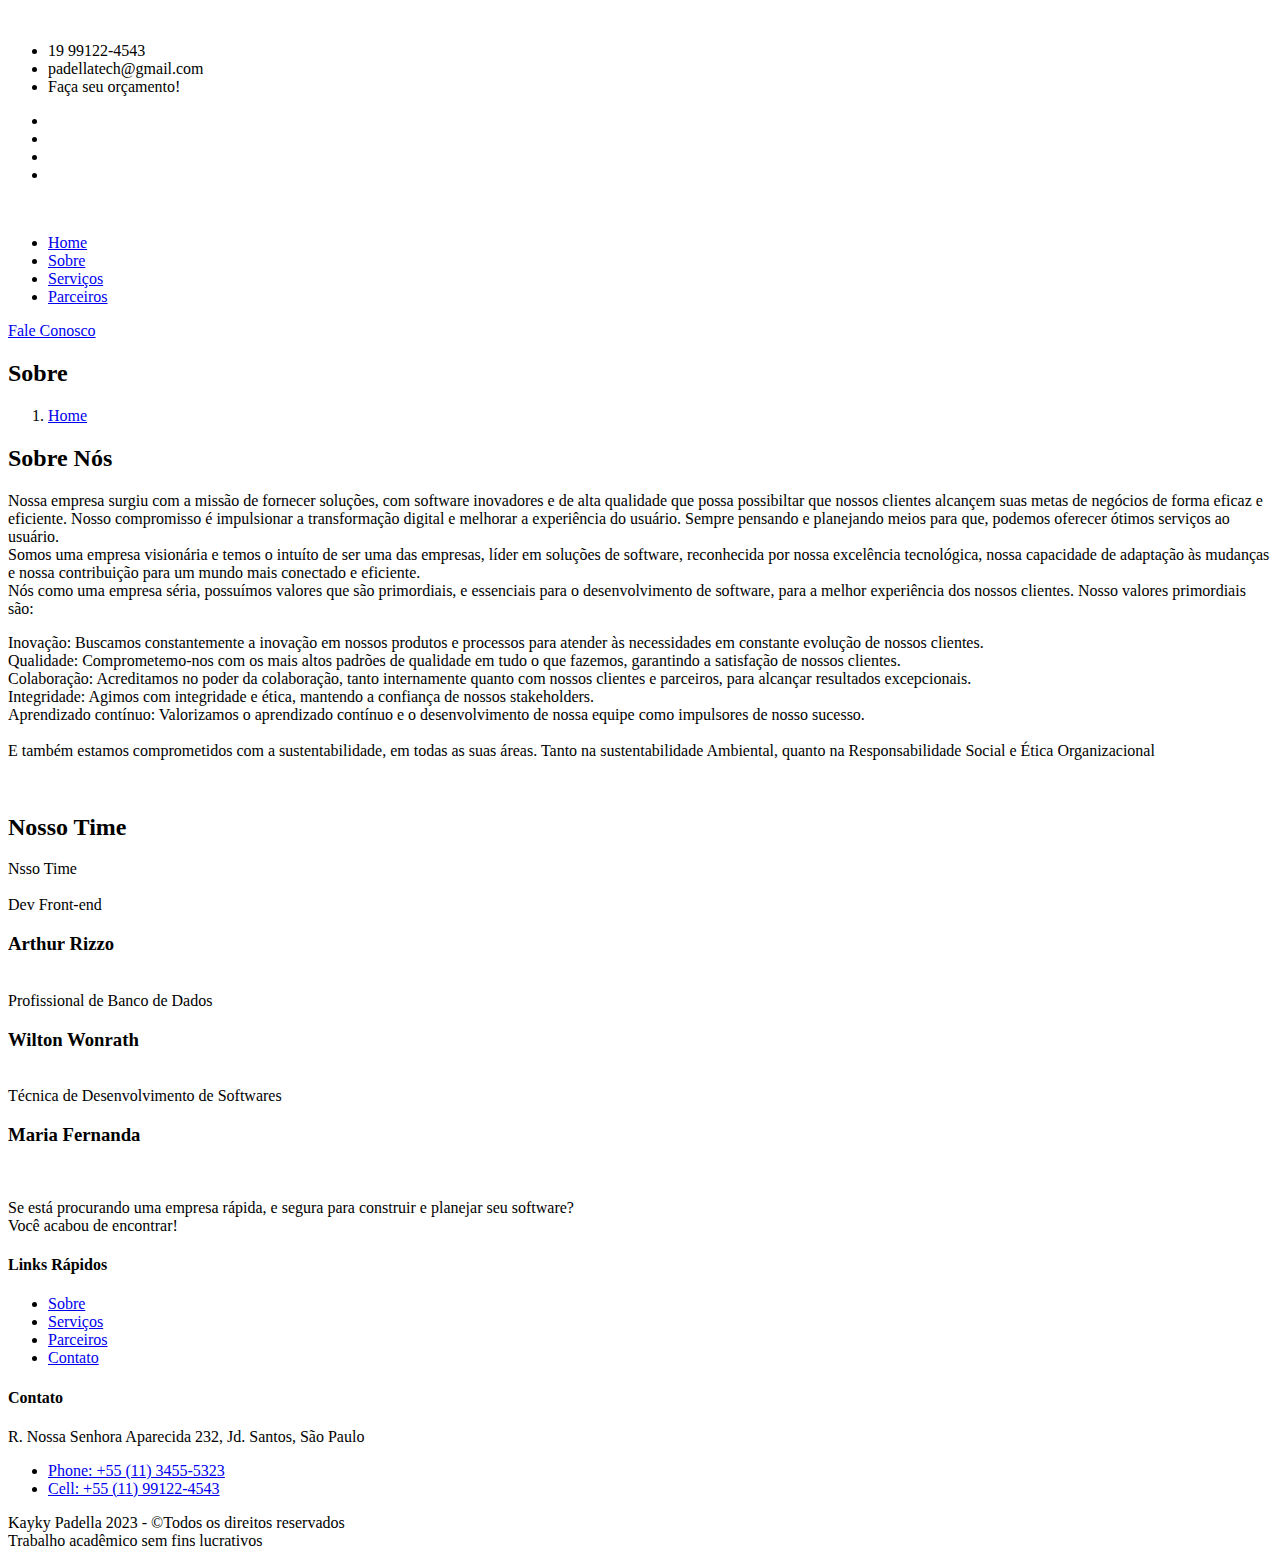
==== about.html @ f8ffee35 "Add files via upload" ====
<!doctype html>
<html lang="pt-br">
    <head> 
        <title>Sobre</title>
        <meta charset="utf-8">
        <meta http-equiv="x-ua-compatible" content="ie=edge">
        <meta name="description" content="">
        <meta name="viewport" content="width=device-width, initial-scale=1">
        <link rel="manifest" href="site.webmanifest">
		<link rel="shortcut icon" type="image/x-icon" href="assets/img/favicon.ico">

		<!-- CSS here -->
            <link rel="stylesheet" href="assets/css/bootstrap.min.css">
            <link rel="stylesheet" href="assets/css/owl.carousel.min.css">
            <link rel="stylesheet" href="assets/css/gijgo.css">
            <link rel="stylesheet" href="assets/css/slicknav.css">
            <link rel="stylesheet" href="assets/css/animate.min.css">
            <link rel="stylesheet" href="assets/css/magnific-popup.css">
            <link rel="stylesheet" href="assets/css/fontawesome-all.min.css">
            <link rel="stylesheet" href="assets/css/themify-icons.css">
            <link rel="stylesheet" href="assets/css/slick.css">
            <link rel="stylesheet" href="assets/css/nice-select.css">
            <link rel="stylesheet" href="assets/css/style.css">
            <link rel="stylesheet" href="assets/css/responsive.css">
   </head>

   <body>
    <!-- Preloader Start -->
    <div id="preloader-active">
        <div class="preloader d-flex align-items-center justify-content-center">
            <div class="preloader-inner position-relative">
                <div class="preloader-circle"></div>
                <div class="preloader-img pere-text">
                    <img src="assets/img/logo/loder-logo.png" alt="">
                </div>
            </div>
        </div>
    </div>
    <!-- Preloader Start -->
    <header>
        <!-- Header Start -->
       <div class="header-area header-transparent">
            <div class="main-header ">
                <div class="header-top d-none d-lg-block">
                   <div class="container-fluid">
                       <div class="col-xl-12">
                            <div class="row d-flex justify-content-between align-items-center">
                                <div class="header-info-left">
                                    <ul>     
                                        <li>19 99122-4543
                                        </li>
                                        <li>padellatech@gmail.com</li>
                                        <li>Faça seu orçamento!</li>
                                    </ul>
                                </div>
                                <div class="header-info-right">
                                    <ul class="header-social">    
                                        <li><a href="#"><i class="fab fa-twitter"></i></a></li>
                                        <li><a href="#"><i class="fab fa-facebook-f"></i></a></li>
                                        <li><a href="#"><i class="fab fa-linkedin-in"></i></a></li>
                                       <li> <a href="#"><i class="fab fa-google-plus-g"></i></a></li>
                                    </ul>
                                </div>
                            </div>
                       </div>
                   </div>
                </div>
               <div class="header-bottom  header-sticky">
                    <div class="container-fluid">
                        <div class="row align-items-center">
                            <!-- Logo -->
                            <div class="col-xl-2 col-lg-2 col-md-1">
                                <div class="logo">
                                    <!-- logo-1 -->
                                    <a href="index.html" class="big-logo"><img src="assets/img/logo/logo.png" alt=""></a>
                                    <!-- logo-2 -->
                                    <a href="index.html" class="small-logo"><img src="assets/img/logo/loder-logo.png" alt=""></a>
                                </div>
                            </div>
                            <div class="col-xl-8 col-lg-8 col-md-8">
                                <!-- Main-menu -->
                                <div class="main-menu f-right d-none d-lg-block">
                                    <nav> 
                                        <ul id="navigation">                                                                                                                   
                                            <li><a href="index.html">Home</a></li>
                                            <li><a href="about.html">Sobre</a></li>
                                            <li><a href="services.html">Serviços</a></li>
                                            <li><a href="project.html">Parceiros</a></li>
                                        </ul>
                                    </nav>
                                </div>
                            </div>             
                            <div class="col-xl-2 col-lg-2 col-md-3">
                                <div class="header-right-btn f-right d-none d-lg-block">
                                    <a href="#" class="btn">Fale Conosco</a>
                                </div>
                            </div>
                            <!-- Mobile Menu -->
                            <div class="col-12">
                                <div class="mobile_menu d-block d-lg-none"></div>
                            </div>
                        </div>
                    </div>
               </div>
            </div>
       </div>
        <!-- Header End -->
    </header>
    <main>
        <!-- slider Area Start-->
        <div class="slider-area ">
            <div class="single-slider hero-overly slider-height2 d-flex align-items-center" data-background="assets/img/hero/about.jpg">
                <div class="container">
                    <div class="row">
                        <div class="col-xl-12">
                            <div class="hero-cap pt-100">
                                <h2>Sobre</h2>
                                <nav aria-label="breadcrumb">
                                    <ol class="breadcrumb">
                                    <li class="breadcrumb-item"><a href="index.html">Home</a></li>
                                    </ol>
                                </nav>
                            </div>
                        </div>
                    </div>
                </div>
            </div>
        </div>
        <!-- slider Area End-->
        <!-- About Area Start -->
        <section class="support-company-area fix pt-10 section-padding30">
            <div class="support-wrapper align-items-end">
                <div class="left-content">
                    <!-- section tittle -->
                    <div class="section-tittle section-tittle2 mb-55">
                        <div class="front-text">
                            <h2 class="">Sobre Nós</h2>
                        </div>
                    </div>
                    <div class="support-caption">
                        <p justify>
                            Nossa empresa surgiu com a missão de fornecer soluções, com software inovadores e de alta qualidade que possa possibiltar que nossos clientes alcançem suas metas de negócios de forma eficaz e eficiente. Nosso compromisso é impulsionar a transformação digital e melhorar a experiência do usuário. Sempre pensando e planejando meios para que, podemos oferecer ótimos serviços ao usuário. 
                            <br>
                            Somos uma empresa visionária e temos o intuíto de ser uma das empresas, líder em soluções de software, reconhecida por nossa excelência tecnológica, nossa capacidade de adaptação às mudanças e nossa contribuição para um mundo mais conectado e eficiente.
                            <br>
                            Nós como uma empresa séria, possuímos valores que são primordiais, e essenciais para o desenvolvimento de software, para a melhor experiência dos nossos clientes. Nosso valores primordiais são:</p>
                        <p>Inovação: Buscamos constantemente a inovação em nossos produtos e processos para atender às necessidades em constante evolução de nossos clientes.
                            <br>Qualidade: Comprometemo-nos com os mais altos padrões de qualidade em tudo o que fazemos, garantindo a satisfação de nossos clientes.
                            <br>Colaboração: Acreditamos no poder da colaboração, tanto internamente quanto com nossos clientes e parceiros, para alcançar resultados excepcionais.
                            <br>Integridade: Agimos com integridade e ética, mantendo a confiança de nossos stakeholders.
                            <br>Aprendizado contínuo: Valorizamos o aprendizado contínuo e o desenvolvimento de nossa equipe como impulsores de nosso sucesso.
                        <br><br> E também estamos comprometidos com a sustentabilidade, em todas as suas áreas. Tanto na sustentabilidade Ambiental, quanto na Responsabilidade Social e Ética Organizacional</p>
                    </div>
                </div>
                <div class="right-content">
                    <!-- img -->
                    <div class="right-img">
                        <img src="assets/img/gallery/safe_on.png" alt="">
                    </div>
                </div>
            </div>
        </section>
        <!-- Team Start -->
        <div class="team-area section-padding30">
            <div class="container">
                <div class="row">
                    <div class="col-xl-12">
                        <!-- Section Tittle -->
                        <div class="section-tittle section-tittle5 mb-50">
                            <div class="front-text">
                                <h2 class="">Nosso Time</h2>
                            </div>
                            <span class="back-text">Nsso Time

                            </span>
                        </div>
                    </div>
                </div>
                <div class="row">
                    <!-- single Tem -->
                    <div class="col-xl-4 col-lg-4 col-md-6 col-sm-">
                        <div class="single-team mb-30">
                            <div class="team-img">
                                <img src="assets/img/team/team1.png" alt="">
                            </div>
                            <div class="team-caption">
                                <span>Dev Front-end</span>
                                <h3>Arthur Rizzo</h3>
                            </div>
                        </div>
                    </div>
                    <div class="col-xl-4 col-lg-4 col-md-6 col-sm-">
                        <div class="single-team mb-30">
                            <div class="team-img">
                                <img src="assets/img/team/team2.png" alt="">
                            </div>
                            <div class="team-caption">
                                <span>Profissional de Banco de Dados</span>
                                <h3>Wilton Wonrath</h3>
                            </div>
                        </div>
                    </div>
                    <div class="col-xl-4 col-lg-4 col-md-6 col-sm-">
                        <div class="single-team mb-30">
                            <div class="team-img">
                                <img src="assets/img/team/team3.png" alt="">
                            </div>
                            <div class="team-caption">
                                <span>Técnica de Desenvolvimento de Softwares</span>
                                <h3>Maria Fernanda</h3>
                            </div>
                        </div>
                    </div>
                </div>
            </div>
        </div>
        <!-- Team End -->
    </main>
    <footer>
        <!-- Footer Start-->
        <div class="footer-main">
                <div class="footer-area footer-padding">
                    <div class="container">
                        <div class="row  justify-content-between">
                            <div class="col-lg-4 col-md-4 col-sm-8">
                                <div class="single-footer-caption mb-30">
                                    <!-- logo -->
                                    <div class="footer-logo">
                                        <a href="index.html"><img src="assets/img/logo/logo2_footer.png" alt=""></a>
                                    </div>
                                    <div class="footer-tittle">
                                        <div class="footer-pera">
                                            <p class="info1"> Se está procurando uma empresa rápida, e segura para construir e planejar seu software?<br> Você acabou de encontrar! </p>
                                        </div>
                                    </div>
                                </div>
                            </div>
                            <div class="col-lg-2 col-md-4 col-sm-5">
                                <div class="single-footer-caption mb-50">
                                    <div class="footer-tittle">
                                        <h4>Links Rápidos</h4>
                                        <ul>
                                            <li><a href="about.html">Sobre</a></li>
                                            <li><a href="services.html">Serviços</a></li>
                                            <li><a href="project.html">Parceiros</a></li>
                                            <li><a href="contact.html">Contato</a></li>
                                        </ul>
                                    </div>
                                </div>
                            </div>
                            <div class="col-lg-3 col-md-4 col-sm-7">
                                <div class="single-footer-caption mb-50">
                                    <div class="footer-tittle">
                                        <h4>Contato</h4>
                                        <div class="footer-pera">
                                            <p class="info1">R. Nossa Senhora Aparecida 232, Jd. Santos, São Paulo</p>
                                        </div>
                                        <ul>
                                            <li><a href="contact.html">Phone: +55 (11) 3455-5323</a></li>
                                            <li><a href="contact.html">Cell: +55 (11) 99122-4543</a></li>
                                        </ul>
                                    </div>
                                </div>
                            </div>        
                        </div>
                        <!-- Copy-Right -->
                        <div class="row align-items-center">
                            <div class="col-xl-12 ">
                                <div class="footer-copy-right">
                                    <p><!-- Link back to Colorlib can't be removed. Template is licensed under CC BY 3.0. -->
    Kayky Padella 2023 - &copyTodos os direitos reservados <br> Trabalho acadêmico sem fins lucrativos
  <!-- Link back to Colorlib can't be removed. Template is licensed under CC BY 3.0. --></p>
                                </div>
                            </div>
                        </div>
                    </div>
                </div>
        </div>
        <!-- Footer End-->
    </footer>
   
	<!-- JS here -->
	
		<!-- All JS Custom Plugins Link Here here -->
        <script src="./assets/js/vendor/modernizr-3.5.0.min.js"></script>
		<!-- Jquery, Popper, Bootstrap -->
		<script src="./assets/js/vendor/jquery-1.12.4.min.js"></script>
        <script src="./assets/js/popper.min.js"></script>
        <script src="./assets/js/bootstrap.min.js"></script>
	    <!-- Jquery Mobile Menu -->
        <script src="./assets/js/jquery.slicknav.min.js"></script>

		<!-- Jquery Slick , Owl-Carousel Plugins -->
        <script src="./assets/js/owl.carousel.min.js"></script>
        <script src="./assets/js/slick.min.js"></script>
        <!-- Date Picker -->
        <script src="./assets/js/gijgo.min.js"></script>
		<!-- One Page, Animated-HeadLin -->
        <script src="./assets/js/wow.min.js"></script>
		<script src="./assets/js/animated.headline.js"></script>
        <script src="./assets/js/jquery.magnific-popup.js"></script>

		<!-- Scrollup, nice-select, sticky -->
        <script src="./assets/js/jquery.scrollUp.min.js"></script>
        <script src="./assets/js/jquery.nice-select.min.js"></script>
		<script src="./assets/js/jquery.sticky.js"></script>
               
        <!-- counter , waypoint -->
        <script src="http://cdnjs.cloudflare.com/ajax/libs/waypoints/2.0.3/waypoints.min.js"></script>
        <script src="./assets/js/jquery.counterup.min.js"></script>

        <!-- contact js -->
        <script src="./assets/js/contact.js"></script>
        <script src="./assets/js/jquery.form.js"></script>
        <script src="./assets/js/jquery.validate.min.js"></script>
        <script src="./assets/js/mail-script.js"></script>
        <script src="./assets/js/jquery.ajaxchimp.min.js"></script>
        
		<!-- Jquery Plugins, main Jquery -->	
        <script src="./assets/js/plugins.js"></script>
        <script src="./assets/js/main.js"></script>
        
    </body>
</html>
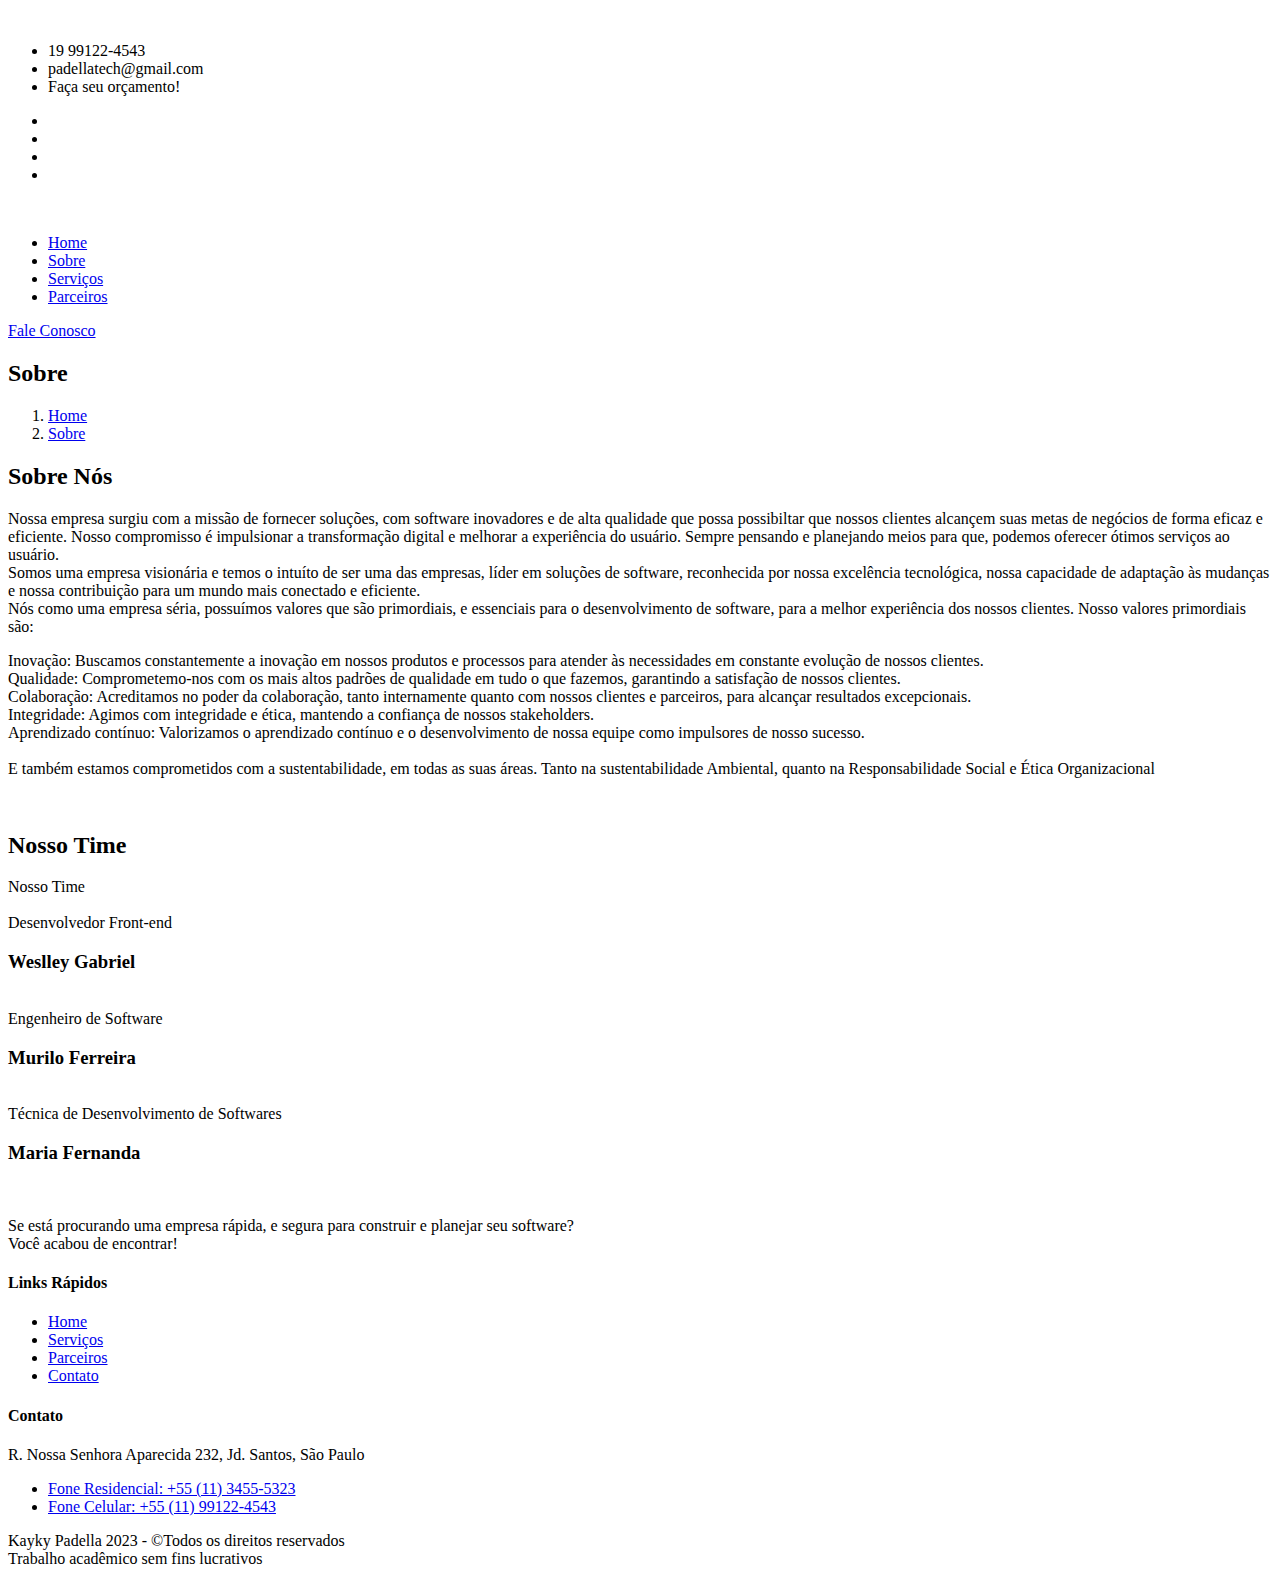
==== commit 69b01d76: "Add files via upload" ====
--- a/about.html
+++ b/about.html
@@ -92,7 +92,7 @@
                             </div>             
                             <div class="col-xl-2 col-lg-2 col-md-3">
                                 <div class="header-right-btn f-right d-none d-lg-block">
-                                    <a href="#" class="btn">Fale Conosco</a>
+                                    <a href="contact.html" class="btn">Fale Conosco</a>
                                 </div>
                             </div>
                             <!-- Mobile Menu -->
@@ -117,7 +117,8 @@
                                 <h2>Sobre</h2>
                                 <nav aria-label="breadcrumb">
                                     <ol class="breadcrumb">
-                                    <li class="breadcrumb-item"><a href="index.html">Home</a></li>
+                                        <li class="breadcrumb-item"><a href="index.html">Home</a></li>
+                                        <li class="breadcrumb-item"><a href="about.html">Sobre</a></li>
                                     </ol>
                                 </nav>
                             </div>
@@ -170,7 +171,7 @@
                             <div class="front-text">
                                 <h2 class="">Nosso Time</h2>
                             </div>
-                            <span class="back-text">Nsso Time
+                            <span class="back-text">Nosso Time
 
                             </span>
                         </div>
@@ -181,29 +182,29 @@
                     <div class="col-xl-4 col-lg-4 col-md-6 col-sm-">
                         <div class="single-team mb-30">
                             <div class="team-img">
-                                <img src="assets/img/team/team1.png" alt="">
+                                <img src="assets/img/team/weslley.png" alt="">
                             </div>
                             <div class="team-caption">
-                                <span>Dev Front-end</span>
-                                <h3>Arthur Rizzo</h3>
+                                <span>Desenvolvedor Front-end</span>
+                                <h3>Weslley Gabriel</h3>
                             </div>
                         </div>
                     </div>
                     <div class="col-xl-4 col-lg-4 col-md-6 col-sm-">
                         <div class="single-team mb-30">
                             <div class="team-img">
-                                <img src="assets/img/team/team2.png" alt="">
+                                <img src="assets/img/team/murilo.jpg" alt="">
                             </div>
                             <div class="team-caption">
-                                <span>Profissional de Banco de Dados</span>
-                                <h3>Wilton Wonrath</h3>
+                                <span>Engenheiro de Software</span>
+                                <h3>Murilo Ferreira</h3>
                             </div>
                         </div>
                     </div>
                     <div class="col-xl-4 col-lg-4 col-md-6 col-sm-">
                         <div class="single-team mb-30">
                             <div class="team-img">
-                                <img src="assets/img/team/team3.png" alt="">
+                                <img src="assets/img/team/mafer.jpg" alt="">
                             </div>
                             <div class="team-caption">
                                 <span>Técnica de Desenvolvimento de Softwares</span>
@@ -240,7 +241,7 @@
                                     <div class="footer-tittle">
                                         <h4>Links Rápidos</h4>
                                         <ul>
-                                            <li><a href="about.html">Sobre</a></li>
+                                            <li><a href="index.html">Home</a></li>
                                             <li><a href="services.html">Serviços</a></li>
                                             <li><a href="project.html">Parceiros</a></li>
                                             <li><a href="contact.html">Contato</a></li>
@@ -256,8 +257,8 @@
                                             <p class="info1">R. Nossa Senhora Aparecida 232, Jd. Santos, São Paulo</p>
                                         </div>
                                         <ul>
-                                            <li><a href="contact.html">Phone: +55 (11) 3455-5323</a></li>
-                                            <li><a href="contact.html">Cell: +55 (11) 99122-4543</a></li>
+                                            <li><a href="contact.html">Fone Residencial: +55 (11) 3455-5323</a></li>
+                                            <li><a href="contact.html">Fone Celular: +55 (11) 99122-4543</a></li>
                                         </ul>
                                     </div>
                                 </div>
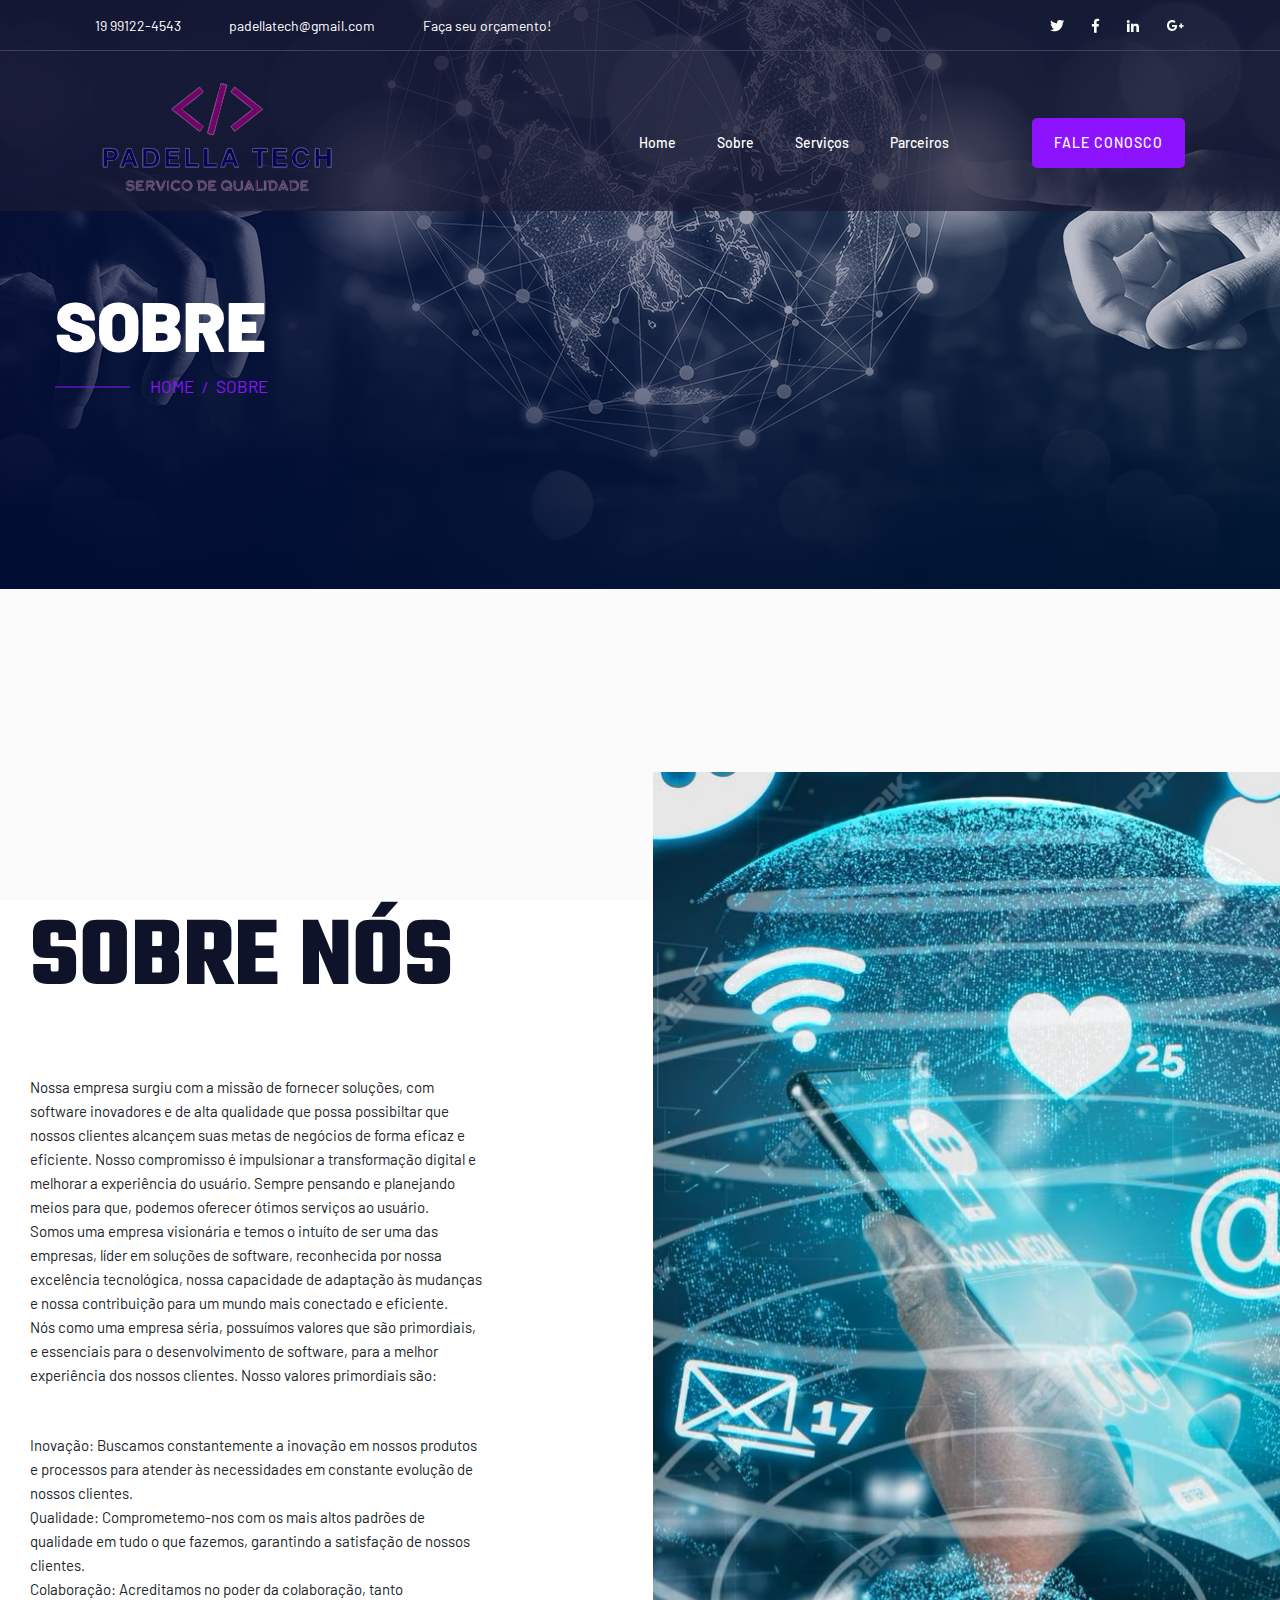
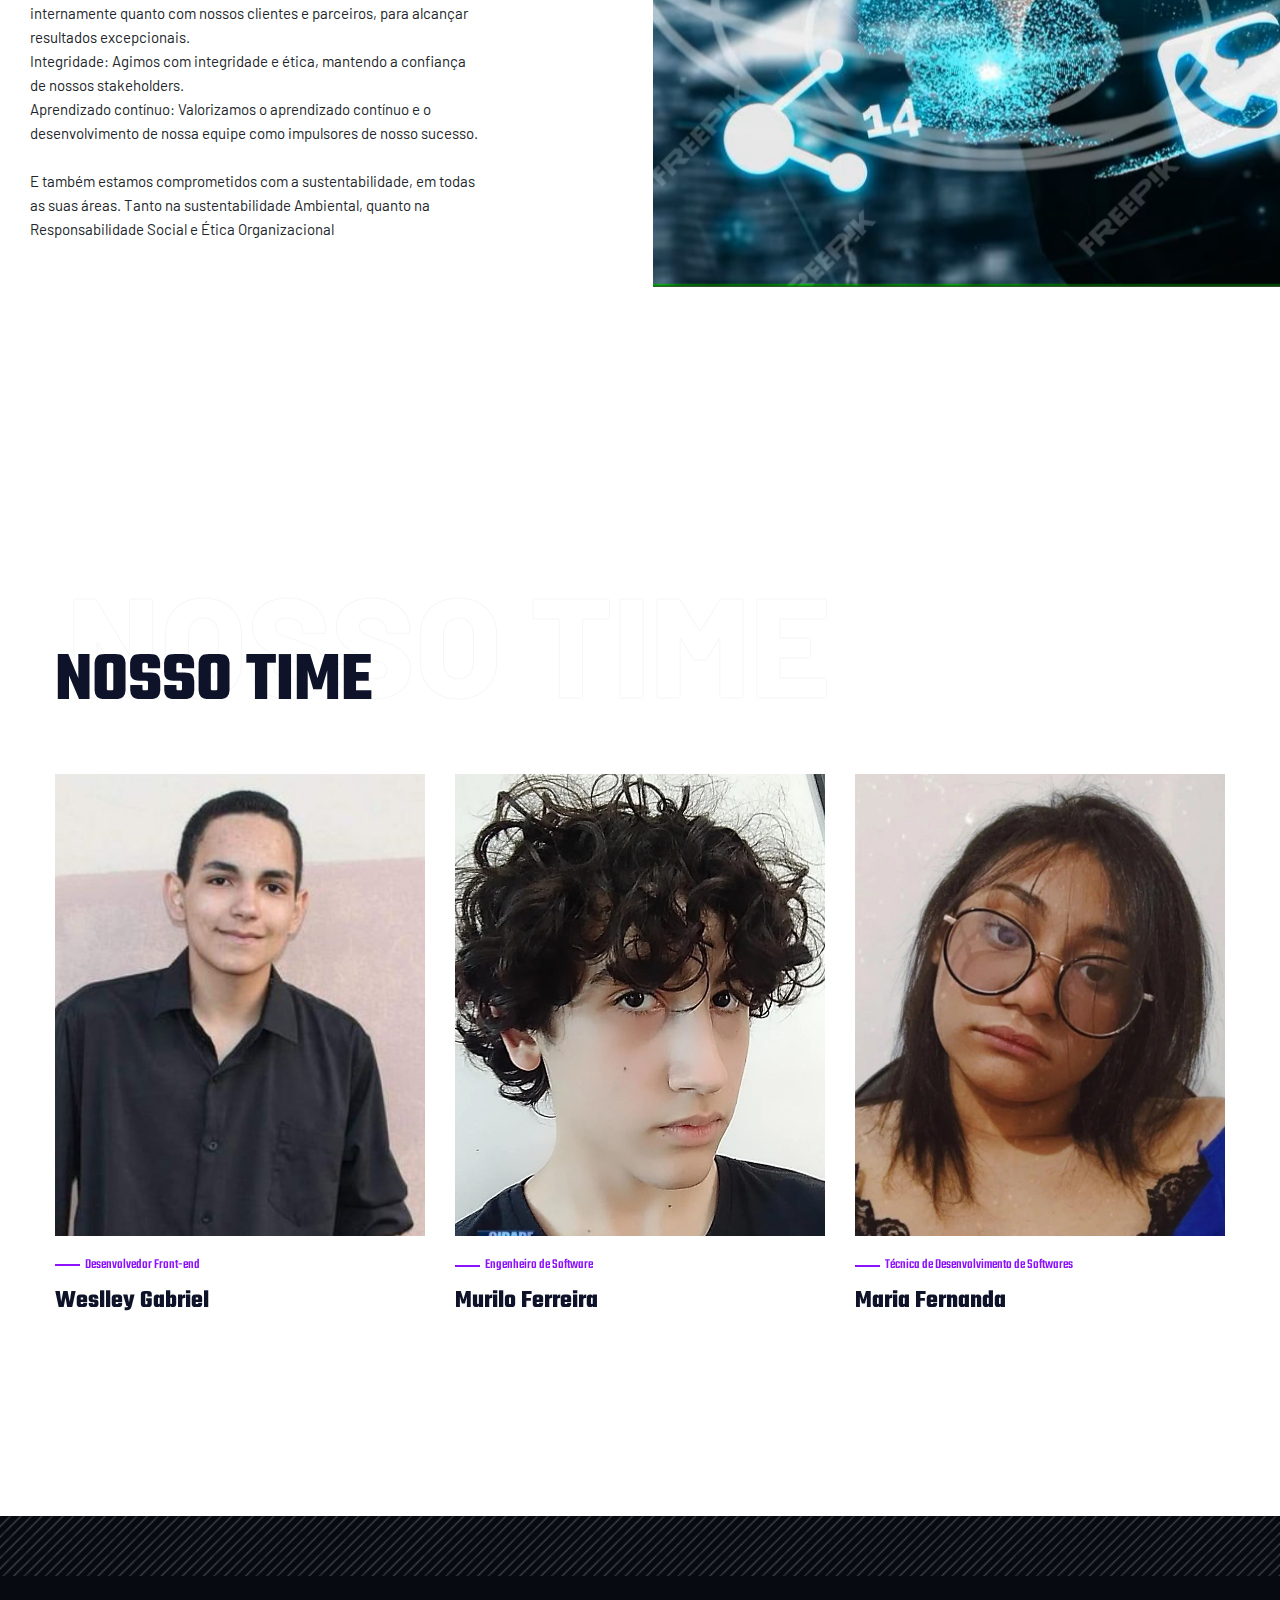
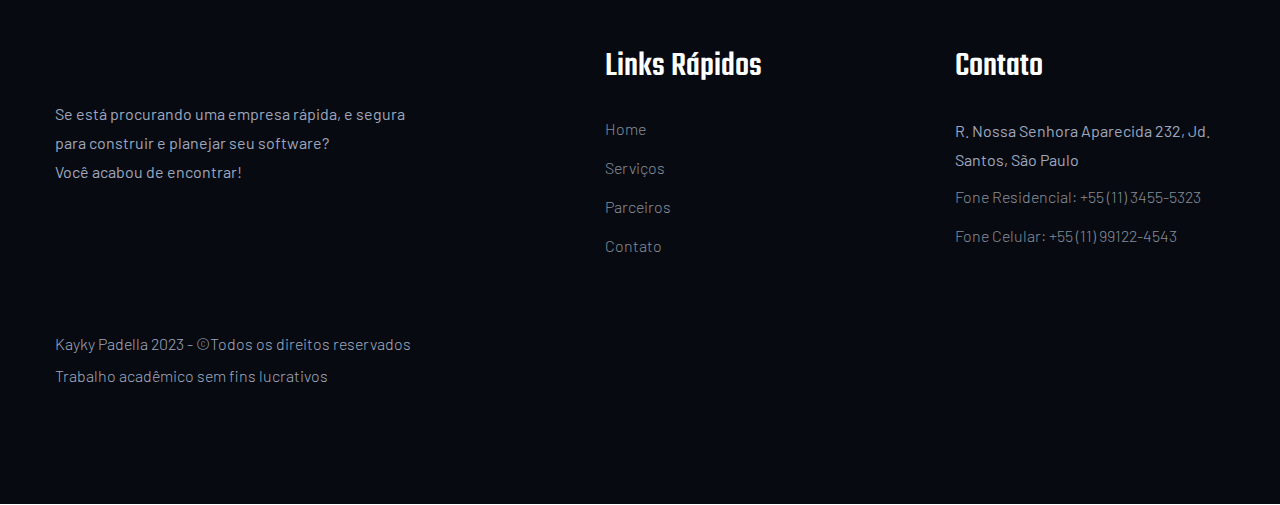
==== commit 4b1c47b5: "Update about.html" ====
--- a/about.html
+++ b/about.html
@@ -64,7 +64,7 @@
                             </div>
                        </div>
                    </div>
-                </div>
+                </div> <br>
                <div class="header-bottom  header-sticky">
                     <div class="container-fluid">
                         <div class="row align-items-center">
@@ -322,4 +322,4 @@
         <script src="./assets/js/main.js"></script>
         
     </body>
-</html>+</html>
--- a/assets/css/gijgo.css
+++ b/assets/css/gijgo.css
@@ -0,0 +1,2698 @@
+.gj-button {
+    background-color: #f5f5f5;
+    border: 1px solid #ddd;
+    color: #000;
+    border-radius: 3px;
+    padding: 6px 10px;
+    cursor: pointer;
+}
+
+.gj-unselectable {
+    -webkit-touch-callout: none;
+    -webkit-user-select: none;
+    -khtml-user-select: none;
+    -moz-user-select: none;
+    -ms-user-select: none;
+    user-select: none;
+}
+
+.gj-row {
+    display: -webkit-box;
+    display: -ms-flexbox;
+    display: flex;
+    -ms-flex-wrap: wrap;
+    flex-wrap: wrap;
+}
+
+.gj-margin-left-5 {
+    margin-left: 5px;
+}
+
+.gj-margin-left-10 {
+    margin-left: 10px;
+}
+
+.gj-width-full {
+    width: 100%;
+}
+
+.gj-cursor-pointer {
+    cursor: pointer;
+}
+
+.gj-text-align-center {
+    text-align: center;
+}
+
+.gj-font-size-16 {
+    font-size: 16px;
+}
+
+.gj-hidden {
+    display: none;
+}
+
+/** Material Design */
+.gj-button-md {
+    background: 0 0;
+    border: none;
+    border-radius: 2px;
+    color: rgba(0, 0, 0, 0.87);
+    position: relative;
+    height: 36px;
+    margin: 0;
+    min-width: 64px;
+    padding: 0 16px;
+    display: inline-block;
+    font-family: "Roboto","Helvetica","Arial",sans-serif;
+    font-size: 1rem;
+    font-weight: 500;
+    text-transform: uppercase;
+    letter-spacing: 0;
+    overflow: hidden;
+    will-change: box-shadow;
+    transition: box-shadow .2s cubic-bezier(.4,0,1,1),background-color .2s cubic-bezier(.4,0,.2,1),color .2s cubic-bezier(.4,0,.2,1);
+    outline: none;
+    cursor: pointer;
+    text-decoration: none;
+    text-align: center;
+    line-height: 36px;
+    vertical-align: middle;
+    overflow: hidden;
+    -webkit-user-select: none;
+    -moz-user-select: none;
+    -ms-user-select: none;
+    user-select: none;
+}
+
+.gj-button-md:hover {
+    background-color: rgba(158,158,158,.2);
+}
+
+.gj-button-md:disabled {
+    color: rgba(0,0,0,.26);
+    background: 0 0;
+}
+
+.gj-button-md .material-icons,
+.gj-button-md .gj-icon {
+    vertical-align: middle;
+    /*font-size: 1.3rem;
+    margin-right: 4px;*/
+}
+
+.gj-button-md.gj-button-md-icon {
+    width: 24px;
+    height: 31px;
+    min-width: 24px;
+    padding: 0px;
+    display: table;
+}
+
+.gj-button-md.gj-button-md-icon .material-icons,
+.gj-button-md.gj-button-md-icon .gj-icon {
+    display: table-cell;
+    margin-right: 0px;
+    width: 24px;
+    height: 24px;
+}
+
+.gj-button-md.active {
+    background-color: rgba(158,158,158,.4);
+}
+
+.gj-button-md-group {
+    position: relative;
+    display: inline-block;
+    vertical-align: middle;
+}
+.gj-textbox-md {
+	/* border: none; */
+	/* border-bottom: 1px solid rgba(0,0,0,.42); */
+	display: block;
+	font-family: "Helvetica","Arial",sans-serif;
+	font-size: 16px;
+	line-height: 16px;
+	/* padding: 4px 0px; */
+	margin: 0;
+	/* width: 100%; */
+	background: 0 0;
+	/* text-align: ; */
+	color: rgba(0,0,0,.87);
+	padding-left: 44px;
+	border: 1px solid #dca73a;
+	/* padding: 15px 15px; */
+	/* text-align: center; */
+	width: 177px;
+	height: 55px;
+	border-radius: 5px;
+}
+.gj-textbox-md:focus,
+.gj-textbox-md:active {
+    /* border-bottom: 2px solid rgba(0,0,0,.42); */
+    outline: none;
+}
+
+.gj-textbox-md::placeholder {
+    color: #8e8e8e;
+}
+
+.gj-textbox-md:-ms-input-placeholder {
+    color: #8e8e8e;
+}
+
+.gj-textbox-md::-ms-input-placeholder {
+    color: #8e8e8e;
+}
+
+.gj-md-spacer-24 {
+    min-width: 24px;
+    width: 24px;
+    display: inline-block;
+}
+
+.gj-md-spacer-32 {
+    min-width: 32px;
+    width: 32px;
+    display: inline-block;
+}
+
+.gj-modal {
+    position: fixed;
+    top: 0;
+    right: 0;
+    bottom: 0;
+    left: 0;
+    z-index: 1203;
+    display: none;
+    overflow: hidden;
+    -webkit-overflow-scrolling: touch;
+    outline: 0;
+    background-color: rgba(0, 0, 0, 0.54118);
+    transition: 200ms ease opacity;
+    will-change: opacity;
+}
+
+/* List */
+ul.gj-list li [data-role="wrapper"] {
+    display: table;
+    width: 100%;
+}
+
+ul.gj-list li [data-role="checkbox"] {
+    display: table-cell;
+    vertical-align:middle;
+    text-align:center;
+}
+
+ul.gj-list li [data-role="image"] {
+    display: table-cell;
+    vertical-align:middle;
+    text-align:center;
+}
+
+ul.gj-list li [data-role="display"] {
+    display: table-cell;
+    vertical-align:middle;
+    cursor: pointer;
+}
+
+ul.gj-list li [data-role="display"]:empty:before {
+  content: "\200b"; /* unicode zero width space character */
+}
+
+/* List - Bootstrap */
+ul.gj-list-bootstrap {
+    padding-left: 0px;
+    margin-bottom: 0px;
+}
+
+ul.gj-list-bootstrap li {
+    padding: 0px;
+}
+
+ul.gj-list-bootstrap li [data-role="wrapper"] {
+    padding: 0px 10px;
+}
+
+ul.gj-list-bootstrap li [data-role="checkbox"] {
+    width: 24px;
+    padding: 3px;
+}
+
+ul.gj-list-bootstrap li [data-role="image"] {
+    width: 24px;
+    height: 24px;
+}
+
+ul.gj-list-bootstrap li [data-role="display"] {
+    padding: 8px 0px 8px 4px;
+}
+
+.list-group-item.active ul li, .list-group-item.active:focus ul li, .list-group-item.active:hover ul li {
+    text-shadow: none;
+    color:initial;
+}
+
+/* List - Material Design */
+ul.gj-list-md {
+    padding: 0px;
+    list-style: none;
+    list-style-type: none;
+    line-height: 24px;
+    letter-spacing: 0;
+    color: #616161; /* Gray 700 */
+}
+
+ul.gj-list-md li {
+    display: list-item;
+    list-style-type: none;
+    padding: 0px;
+    min-height: unset;
+    box-sizing: border-box;
+    align-items: center;
+    cursor: default;
+    overflow: hidden;
+
+    font-family: "Roboto","Helvetica","Arial",sans-serif;
+    font-size: 16px;
+    font-weight: 400;
+    letter-spacing: .04em;
+    line-height: 1;
+    
+    -webkit-flex-direction: row;
+    -ms-flex-direction: row;
+    flex-direction: row;
+    -webkit-flex-wrap: nowrap;
+    -ms-flex-wrap: nowrap;
+    flex-wrap: nowrap;
+}
+
+ul.gj-list-md li [data-role="checkbox"] {
+    height: 24px;
+    width: 24px;
+}
+
+ul.gj-list-md li [data-role="image"] {
+    height: 24px;
+    width: 24px;
+}
+
+ul.gj-list-md li [data-role="display"] {
+    padding: 8px 0px 8px 5px;
+    order: 0;
+    flex-grow: 2;
+    text-decoration: none;
+    box-sizing: border-box;
+    align-items: center;
+    text-align: left;
+    color: rgba(0,0,0,.87);
+}
+
+ul.gj-list-md li.disabled>[data-role="wrapper"]>[data-role="display"] {
+    color: #9E9E9E; /* Gray 500 */
+}
+
+.gj-list-md-active {
+    background: #e0e0e0;
+    color: #3f51b5;
+}
+
+
+/* Picker */
+.gj-picker {
+    position: absolute;
+    z-index: 1203;
+    background-color: #fff;
+}
+
+.gj-picker .selected {
+    color: #fff;
+}
+
+/* Material Design */
+.gj-picker-md {
+    font-family: "Roboto","Helvetica","Arial",sans-serif;
+    font-size: 16px;
+    font-weight: 400;
+    letter-spacing: .04em;
+    line-height: 1;
+    color: rgba(0,0,0,.87);
+    border: 1px solid #E0E0E0;
+}
+
+.gj-modal .gj-picker-md {
+    border: 0px;
+}
+
+.gj-picker-md [role="header"] {
+    color: rgba(255, 255, 255, 0.54);
+    display: flex;
+    background: #2196f3;
+    align-items: baseline;
+    user-select: none;
+    justify-content: center;
+}
+
+.gj-picker-md [role="footer"] {
+    float: right;
+    padding: 10px;
+}
+
+.gj-picker-md [role="footer"] button.gj-button-md {
+    color: #2196f3;
+    font-weight: bold;
+    font-size: 13px;
+}
+
+/* Bootstrap */
+.gj-picker-bootstrap {
+    border-radius: 4px;
+    border: 1px solid #E0E0E0;
+}
+
+.gj-picker-bootstrap .selected {
+    color: #888;
+}
+
+.gj-picker-bootstrap [role="header"] {
+    background: #eee;
+    color: #AAA;
+}
+@font-face {
+    font-family: 'gijgo-material';
+    src: url('../fonts/gijgo-material.eot?235541');
+    src: url('../fonts/gijgo-material.eot?235541#iefix') format('embedded-opentype'), url('../fonts/gijgo-material.ttf?235541') format('truetype'), url('../fonts/gijgo-material.woff?235541') format('woff'), url('../fonts/gijgo-material.svg?235541#gijgo-material') format('svg');
+    font-weight: normal;
+    font-style: normal;
+}
+
+.gj-icon {
+    /* use !important to prevent issues with browser extensions that change fonts */
+    font-family: 'gijgo-material' !important;
+    font-size: 24px;
+    speak: none;
+    font-style: normal;
+    font-weight: normal;
+    font-variant: normal;
+    text-transform: none;
+    line-height: 1;
+    /* Enable Ligatures ================ */
+    letter-spacing: 0;
+    -webkit-font-feature-settings: "liga";
+    -moz-font-feature-settings: "liga=1";
+    -moz-font-feature-settings: "liga";
+    -ms-font-feature-settings: "liga" 1;
+    font-feature-settings: "liga";
+    -webkit-font-variant-ligatures: discretionary-ligatures;
+    font-variant-ligatures: discretionary-ligatures;
+    /* Better Font Rendering =========== */
+    -webkit-font-smoothing: antialiased;
+    -moz-osx-font-smoothing: grayscale;
+}
+
+.gj-icon.undo:before {
+    content: "\e900";
+}
+
+.gj-icon.vertical-align-top:before {
+    content: "\e901";
+}
+
+.gj-icon.vertical-align-center:before {
+    content: "\e902";
+}
+
+.gj-icon.vertical-align-bottom:before {
+    content: "\e903";
+}
+
+.gj-icon.arrow-dropup:before {
+    content: "\e904";
+}
+
+.gj-icon.clock:before {
+    content: "\e905";
+}
+
+.gj-icon.refresh:before {
+    content: "\e906";
+}
+
+.gj-icon.last-page:before {
+    content: "\e907";
+}
+
+.gj-icon.first-page:before {
+    content: "\e908";
+}
+
+.gj-icon.cancel:before {
+    content: "\e909";
+}
+
+.gj-icon.clear:before {
+    content: "\e90a";
+}
+
+.gj-icon.check-circle:before {
+    content: "\e90b";
+}
+
+.gj-icon.delete:before {
+    content: "\e90c";
+}
+
+.gj-icon.arrow-upward:before {
+    content: "\e90d";
+}
+
+.gj-icon.arrow-forward:before {
+    content: "\e90e";
+}
+
+.gj-icon.arrow-downward:before {
+    content: "\e90f";
+}
+
+.gj-icon.arrow-back:before {
+    content: "\e910";
+}
+
+.gj-icon.list-numbered:before {
+    content: "\e911";
+}
+
+.gj-icon.list-bulleted:before {
+    content: "\e912";
+}
+
+.gj-icon.indent-increase:before {
+    content: "\e913";
+}
+
+.gj-icon.indent-decrease:before {
+    content: "\e914";
+}
+
+.gj-icon.redo:before {
+    content: "\e915";
+}
+
+.gj-icon.align-right:before {
+    content: "\e916";
+}
+
+.gj-icon.align-left:before {
+    content: "\e917";
+}
+
+.gj-icon.align-justify:before {
+    content: "\e918";
+}
+
+.gj-icon.align-center:before {
+    content: "\e919";
+}
+
+.gj-icon.strikethrough:before {
+    content: "\e91a";
+}
+
+.gj-icon.italic:before {
+    content: "\e91b";
+}
+
+.gj-icon.underlined:before {
+    content: "\e91c";
+}
+
+.gj-icon.bold:before {
+    content: "\e91d";
+}
+
+.gj-icon.arrow-dropdown:before {
+    content: "\e91e";
+}
+
+.gj-icon.done:before {
+    content: "\e91f";
+}
+
+.gj-icon.pencil:before {
+    content: "\e920";
+}
+
+.gj-icon.minus:before {
+    content: "\e921";
+}
+
+.gj-icon.plus:before {
+    content: "\e922";
+}
+
+.gj-icon.chevron-up:before {
+    content: "\e923";
+}
+
+.gj-icon.chevron-right:before {
+    content: "\e924";
+}
+
+.gj-icon.chevron-down:before {
+    content: "\e925";
+}
+
+.gj-icon.chevron-left:before {
+    content: "\e926";
+}
+
+.gj-icon.event:before {
+    content: "\e927";
+}
+.gj-draggable {
+    cursor: move;
+}
+.gj-resizable-handle {
+    position: absolute;
+    font-size: 0.1px;
+    display: block;
+    -ms-touch-action: none;
+    touch-action: none;
+    z-index: 1203;
+}
+
+.gj-resizable-n {
+    cursor: n-resize;
+    height: 7px;
+    width: 100%;
+    top: -5px;
+    left: 0;
+}
+.gj-resizable-e {
+    cursor: e-resize;
+    width: 7px;
+    right: -5px;
+    top: 0;
+    height: 100%;
+}
+.gj-resizable-s {
+    cursor: s-resize;
+    height: 7px;
+    width: 100%;
+    bottom: -5px;
+    left: 0;
+}
+.gj-resizable-w {
+	cursor: w-resize;
+	width: 7px;
+	left: -5px;
+	top: 0;
+	height: 100%;
+}
+.gj-resizable-se {
+	cursor: se-resize;
+	width: 12px;
+	height: 12px;
+	right: 1px;
+	bottom: 1px;
+}
+.gj-resizable-sw {
+	cursor: sw-resize;
+	width: 9px;
+	height: 9px;
+	left: -5px;
+	bottom: -5px;
+}
+.gj-resizable-nw {
+	cursor: nw-resize;
+	width: 9px;
+	height: 9px;
+	left: -5px;
+	top: -5px;
+}
+.gj-resizable-ne {
+	cursor: ne-resize;
+	width: 9px;
+	height: 9px;
+	right: -5px;
+	top: -5px;
+}
+
+.gj-dialog-footer {
+    position: absolute;
+    bottom: 0px;
+    width: 100%;
+    margin-top: 0px;
+}
+
+.gj-dialog-scrollable [data-role="body"] {
+    overflow-x: hidden;
+    overflow-y: scroll;
+}
+
+/** Bootstrap 3 **/
+.gj-dialog-bootstrap {
+    overflow: hidden;
+    z-index: 1202;
+}
+
+.gj-dialog-bootstrap [data-role="title"] {
+    display: inline;
+}
+.gj-dialog-bootstrap [data-role="close"] {
+    line-height: 1.42857143;
+}
+
+/** Bootstrap 4 **/
+.gj-dialog-bootstrap4 {
+    overflow: hidden;
+    z-index: 1202;
+}
+
+.gj-dialog-bootstrap4 [data-role="title"] {
+    display: inline;
+}
+.gj-dialog-bootstrap4 [data-role="close"] {
+    line-height: 1.5;
+}
+
+/** Material Design **/
+.gj-dialog-md {
+    background-color: #FFF;
+    overflow: hidden;
+    border: none;
+    box-shadow: 0 11px 15px -7px rgba(0,0,0,.2), 0 24px 38px 3px rgba(0,0,0,.14), 0 9px 46px 8px rgba(0,0,0,.12);
+    box-sizing: border-box;
+    position: relative;
+    display: -webkit-box;
+    display: -webkit-flex;
+    display: -ms-flexbox;
+    display: flex;
+    -webkit-box-orient: vertical;
+    -webkit-box-direction: normal;
+    -webkit-flex-direction: column;
+    -ms-flex-direction: column;
+    flex-direction: column;
+    -webkit-background-clip: padding-box;
+    background-clip: padding-box;
+    outline: 0;
+    z-index: 1202;
+}
+
+.gj-dialog-md-header {
+    padding: 24px 24px 0px 24px;
+    font-family: "Roboto","Helvetica","Arial",sans-serif;
+}
+
+.gj-dialog-md-title {
+    margin: 0;
+    font-weight: 400;
+    display: inline;
+    line-height: 28px;
+    font-size: 20px;
+}
+
+.gj-dialog-md-close {
+    -webkit-appearance: none;
+    padding: 0;
+    cursor: pointer;
+    background: 0 0;
+    border: 0;
+    float: right;
+    line-height: 28px;
+    font-size: 28px;
+}
+
+.gj-dialog-md-body {
+    padding: 20px 24px 24px 24px;
+    color: rgba(0,0,0,.54);
+    font-family: "Helvetica","Arial",sans-serif;
+    font-size: 14px;
+    font-weight: 400;
+    line-height: 20px;
+}
+
+.gj-dialog-md-footer {
+    padding: 8px 8px 8px 24px;
+    display: -webkit-flex;
+    display: -ms-flexbox;
+    display: flex;
+    -webkit-flex-direction: row-reverse;
+    -ms-flex-direction: row-reverse;
+    flex-direction: row-reverse;
+    -webkit-flex-wrap: wrap;
+    -ms-flex-wrap: wrap;
+    flex-wrap: wrap;
+
+    box-sizing: border-box;
+}
+
+.gj-dialog-md-footer>*:first-child {
+    margin-right: 0;
+}
+
+.gj-dialog-md-footer>* {
+    margin-right: 8px;
+    height: 36px;
+}
+DIV.gj-grid-wrapper {
+    margin: auto;
+    position: relative;
+    clear:both;
+    z-index: 1;
+}
+
+TABLE.gj-grid {
+    margin: auto;    
+    border-collapse: collapse;
+    width: 100%;
+    table-layout: fixed;
+}
+
+TABLE.gj-grid THEAD TH [data-role="selectAll"] {
+    margin: auto;
+}
+
+TABLE.gj-grid THEAD TH [data-role="title"] {
+    display: inline-block;
+}
+
+TABLE.gj-grid THEAD TH [data-role="sorticon"] {
+    display: inline-block;
+}
+
+TABLE.gj-grid THEAD TH {
+    overflow: hidden;
+    text-overflow: ellipsis;
+}
+
+TABLE.gj-grid.autogrow-header-row THEAD TH {
+    overflow: auto;
+    text-overflow: initial;
+    white-space: pre-wrap;
+    -ms-word-break: break-word;
+    word-break: break-word;
+}
+
+TABLE.gj-grid > tbody > tr > td {
+    overflow: hidden;
+    position: relative;
+}
+
+table.gj-grid tbody div[data-role="display"] {
+    vertical-align: middle;
+    text-indent: 0;
+    white-space: pre-wrap;
+    -ms-word-break: break-word;
+    word-break: break-word;
+}
+
+table.gj-grid.fixed-body-rows tbody div[data-role="display"] {
+    overflow: hidden;
+    text-overflow: ellipsis;
+    white-space: nowrap;
+    -ms-word-break: initial;
+    word-break: initial;
+}
+
+table.gj-grid tfoot DIV[data-role="display"] {
+    vertical-align: middle;
+    text-indent: 0;
+    display: flex;
+}
+
+TABLE.gj-grid .fa {
+    padding: 2px;
+}
+
+TABLE.gj-grid > tbody > tr > td > div {
+    padding: 2px;
+    overflow: hidden;
+}
+
+DIV.gj-grid-wrapper DIV.gj-grid-loading-cover
+{
+    background: #BBBBBB;
+    opacity: 0.5;
+    position: absolute;
+    vertical-align: middle;
+}
+
+DIV.gj-grid-wrapper DIV.gj-grid-loading-text
+{
+    position: absolute;
+    font-weight: bold;
+}
+
+/* Bootstrap Theme */
+table.gj-grid-bootstrap thead th {
+    background-color: #f5f5f5;
+    vertical-align:middle;
+}
+
+table.gj-grid-bootstrap thead th [data-role="sorticon"] {
+    margin-left: 5px;
+}
+
+table.gj-grid-bootstrap thead th [data-role="sorticon"] i.gj-icon,
+table.gj-grid-bootstrap thead th [data-role="sorticon"] i.material-icons {
+    position: absolute;
+    font-size: 20px;
+    top: 15px;
+}
+
+table.gj-grid-bootstrap tbody tr td div[data-role="display"] {
+    padding: 0px;
+}
+
+.gj-grid-bootstrap-4 .gj-checkbox-bootstrap {
+    display: inline-block;
+    padding-top: 2px;
+}
+
+.gj-grid-bootstrap-4 tbody tr.active {
+    background-color: rgba(0,0,0,.075);
+}
+
+/* Material Design Theme */
+.gj-grid-md {
+    position: relative;
+    border: 1px solid #e0e0e0;
+    border-collapse: collapse;
+    white-space: nowrap;
+    font-size: 13px;
+    font-family: "Roboto","Helvetica","Arial",sans-serif;
+    background-color: #fff;
+}
+
+.gj-grid-md td:first-of-type, .gj-grid-md th:first-of-type {
+    padding-left: 24px;
+}
+
+.gj-grid-md th {
+    position: relative;
+    vertical-align: bottom;
+    font-weight: 700;
+    line-height: 31px;
+    letter-spacing: 0;
+    height: 56px;
+    font-size: 12px;
+    color: rgba(0,0,0,.54);
+    padding-bottom: 8px;
+    box-sizing: border-box;
+    padding: 12px 18px;
+    text-align: right;
+}
+
+.gj-grid-md td {
+    position: relative;
+    height: 48px;
+    border-top: 1px solid #e0e0e0;
+    border-bottom: 1px solid #e0e0e0;
+    padding: 12px 18px;
+    box-sizing: border-box;
+    text-align: left;
+    color: rgba(0,0,0,.87);
+}
+
+.gj-grid-md tbody tr {
+    position: relative;
+    height: 48px;
+    transition-duration: .28s;
+    transition-timing-function: cubic-bezier(.4,0,.2,1);
+    transition-property: background-color;
+}
+
+.gj-grid-md tbody tr:hover {
+    background-color: #EEEEEE; /* Gray 200 */
+}
+
+.gj-grid-md tbody tr.gj-grid-md-select {
+    background-color: #F5F5F5; /* Grey 100 */
+}
+
+
+table.gj-grid-md thead th [data-role="sorticon"] {
+    margin-left: 5px;
+}
+
+table.gj-grid-md thead th [data-role="sorticon"] i.gj-icon,
+table.gj-grid-md thead th [data-role="sorticon"] i.material-icons {
+    position: absolute;
+    font-size: 16px;
+    top: 19px;
+}
+
+table.gj-grid-md thead th.gj-grid-select-all {
+    padding-bottom: 3px;
+}
+/* Hide all prioritized columns by default */
+@media only all {
+	th.display-1120,
+	td.display-1120,
+	th.display-960,
+	td.display-960,
+	th.display-800,
+	td.display-800,
+	th.display-640,
+	td.display-640,
+	th.display-480,
+	td.display-480,
+	th.display-320,
+	td.display-320 {
+		display: none;
+	}
+}
+
+/* Show at 320px (20em x 16px) */
+@media screen and (min-width: 20em) {
+	TABLE.gj-grid-bootstrap th.display-320,
+	TABLE.gj-grid-bootstrap td.display-320 {
+		display: table-cell;
+	}
+}
+/* Show at 480px (30em x 16px) */
+@media screen and (min-width: 30em) {
+	TABLE.gj-grid-bootstrap th.display-480,
+	TABLE.gj-grid-bootstrap td.display-480 {
+		display: table-cell;
+	}
+}
+/* Show at 640px (40em x 16px) */
+@media screen and (min-width: 40em) {
+	TABLE.gj-grid-bootstrap th.display-640,
+	TABLE.gj-grid-bootstrap td.display-640 {
+		display: table-cell;
+	}
+}
+/* Show at 800px (50em x 16px) */
+@media screen and (min-width: 50em) {
+	TABLE.gj-grid-bootstrap th.display-800,
+	TABLE.gj-grid-bootstrap td.display-800 {
+		display: table-cell;
+	}
+}
+/* Show at 960px (60em x 16px) */
+@media screen and (min-width: 60em) {
+	TABLE.gj-grid-bootstrap th.display-960,
+	TABLE.gj-grid-bootstrap td.display-960 {
+		display: table-cell;
+	}
+}
+/* Show at 1,120px (70em x 16px) */
+@media screen and (min-width: 70em) {
+	TABLE.gj-grid-bootstrap th.display-1120,
+	TABLE.gj-grid-bootstrap td.display-1120 {
+		display: table-cell;
+	}
+}
+
+/* Material Design Theme */
+.gj-grid-md tfoot tr th {
+    padding-right: 14px;
+}
+
+.gj-grid-md tfoot tr[data-role="pager"] .gj-grid-mdl-pager-label {
+    padding-left: 5px;
+    padding-right: 5px;
+}
+
+.gj-grid-md tfoot tr[data-role="pager"] .gj-dropdown-md {
+    margin-left: 12px;
+}
+
+.gj-grid-md tfoot tr[data-role="pager"] .gj-dropdown-md [role="presenter"] {
+    font-size: 12px;
+    font-weight: bold;
+    color: rgba(0,0,0,.54);
+}
+
+.gj-grid-md tfoot tr[data-role="pager"] .gj-dropdown-md [role="presenter"] [role="display"] {
+    text-align: right;
+}
+
+.gj-grid-md tfoot tr[data-role="pager"] .gj-grid-md-limit-select {
+    margin-left: 10px;
+    font-size: 12px;
+    font-weight: bold;
+    color: rgba(0,0,0,.54);
+}
+
+/* Bootstrap */
+.gj-grid-bootstrap tfoot tr[data-role="pager"] th {
+    line-height: 30px;
+    background-color: #f5f5f5;
+}
+
+.gj-grid-bootstrap tfoot tr[data-role="pager"] th > div > div {
+    margin-right: 5px;
+}
+
+.gj-grid-bootstrap tfoot tr[data-role="pager"] th > div > button {
+    margin-right: 5px;
+}
+
+.gj-grid-bootstrap-4 tfoot tr[data-role="pager"] th > div button {
+    height: 34px;
+}
+
+.gj-grid-bootstrap-4 tfoot tr[data-role="pager"] th div .gj-dropdown-bootstrap-4 .gj-dropdown-expander-mi .gj-icon {
+    top: 5px;
+}
+
+.gj-grid-bootstrap-3 tfoot tr[data-role="pager"] th > div > input {
+    margin-right: 5px;
+    width: 40px;
+    text-align: right;
+    display: inline-block;
+    font-weight: bold;
+}
+
+.gj-grid-bootstrap-4 tfoot tr[data-role="pager"] th > div > div.input-group {
+    width: 40px;
+}
+
+.gj-grid-bootstrap-4 tfoot tr[data-role="pager"] th > div > div.input-group input {
+    text-align: right;
+    font-weight: bold;
+    height: 34px;
+    padding-top: 2px;
+    padding-bottom: 6px;
+}
+
+.gj-grid-bootstrap tfoot tr[data-role="pager"] th > div > select {
+    display: inline-block;
+    margin-right: 5px;
+    width: 60px;
+}
+
+.gj-grid-bootstrap tfoot tr[data-role="pager"] th .gj-dropdown-bootstrap .gj-list-bootstrap [data-role="display"] {
+    line-height: 14px;
+}
+
+.gj-grid-bootstrap tfoot tr[data-role="pager"] th .gj-dropdown-bootstrap [role="presenter"] [role="display"] {
+    font-weight: bold;
+}
+
+.gj-grid-bootstrap tfoot tr[data-role="pager"] th .gj-dropdown-bootstrap-3 [role="presenter"] {
+    padding: 2px 8px;
+}
+
+.gj-grid-bootstrap tfoot tr[data-role="pager"] th .gj-dropdown-bootstrap-4 [role="presenter"] {
+    padding: 1px 8px;
+}
+.gj-grid thead tr th div.gj-grid-column-resizer-wrapper {
+    position: relative;
+    width: 100%;
+    height: 0px; 
+    top: 0px; 
+    left: 0px; 
+    padding: 0px;
+}
+
+span.gj-grid-column-resizer {
+    position: absolute;
+    right: 0px;
+    width: 10px;
+    top: -100px;
+    height: 300px;
+    z-index: 1203;
+    cursor: e-resize;
+}
+
+.gj-grid-resize-cursor {
+    cursor: e-resize;
+}
+.gj-grid-md tbody tr.gj-grid-top-border td {
+  border-top: 2px solid #777;
+}
+.gj-grid-md tbody tr.gj-grid-bottom-border td {
+  border-bottom: 2px solid #777;
+}
+
+.gj-grid-bootstrap tbody tr.gj-grid-top-border td {
+  border-top: 2px solid #777;
+}
+.gj-grid-bootstrap tbody tr.gj-grid-bottom-border td {
+  border-bottom: 2px solid #777;
+}
+.gj-grid-md thead tr th.gj-grid-left-border,
+.gj-grid-md tbody tr td.gj-grid-left-border
+{
+    border-left: 3px solid #777;
+}
+.gj-grid-md thead tr th.gj-grid-right-border,
+.gj-grid-md tbody tr td.gj-grid-right-border
+{
+    border-right: 3px solid #777;
+}
+
+.gj-grid-bootstrap thead tr th.gj-grid-left-border,
+.gj-grid-bootstrap tbody tr td.gj-grid-left-border
+{
+    border-left: 5px solid #ddd;
+}
+.gj-grid-bootstrap thead tr th.gj-grid-right-border,
+.gj-grid-bootstrap tbody tr td.gj-grid-right-border
+{
+    border-right: 5px solid #ddd;
+}
+.gj-dirty {
+    position: absolute;
+    top: 0px;
+    left: 0px;
+    border-style: solid;
+    border-width: 3px;
+    border-color: #f00 transparent transparent #f00;
+    padding: 0;
+    overflow: hidden;
+    vertical-align: top;
+}
+
+/* Material Design */
+.gj-grid-md tbody tr td.gj-grid-management-column {
+    padding: 3px;
+}
+
+.gj-grid-md tbody tr td[data-mode="edit"] {
+    padding: 0px 18px;
+}
+
+.gj-grid-md tbody .gj-dropdown-md [role="presenter"] [role="display"] {
+    padding: 0px;
+}
+
+/* Bootstrap */
+.gj-grid-bootstrap tbody tr td[data-mode="edit"] {
+    padding: 0px;
+}
+
+.gj-grid-bootstrap tbody tr td[data-mode="edit"] [data-role="edit"] {
+    padding: 0px;
+}
+
+/* Bootstrap 3 */
+.gj-grid-bootstrap-3 tbody tr td.gj-grid-management-column {
+    padding: 3px;
+}
+
+.gj-grid-bootstrap-3 tbody tr td[data-mode="edit"] {
+    height: 38px;
+}
+
+.gj-grid-bootstrap-3 tbody tr td[data-mode="edit"] [data-role="edit"] input[type="text"] {
+    height: 37px;
+    padding: 8px;
+}
+
+.gj-grid-bootstrap-3 tbody tr td[data-mode="edit"] .gj-dropdown-bootstrap [role="presenter"] {
+    border: 0px;
+    border-radius: 0px;
+    height: 37px;
+    padding-left: 8px;
+}
+
+.gj-grid-bootstrap-3 tbody tr td[data-mode="edit"] .gj-datepicker-bootstrap {
+    height: 37px;
+}
+
+.gj-grid-bootstrap-3 tbody tr td[data-mode="edit"] .gj-datepicker-bootstrap [role="input"] {
+    height: 37px;
+    border:0px;
+    border-radius: 0px;
+}
+
+.gj-grid-bootstrap-3 tbody tr td[data-mode="edit"] .gj-datepicker-bootstrap [role="right-icon"] {
+    border:0px;
+    border-radius: 0px;
+}
+
+.gj-grid-bootstrap-3 tbody tr td[data-mode="edit"] .gj-checkbox-bootstrap {
+    display: inline-block;
+    padding-top: 10px;
+    height: 32px;
+}
+
+/* Bootstrap 4 */
+.gj-grid-bootstrap-4 tbody tr td.gj-grid-management-column {
+    padding: 6px;
+}
+
+.gj-grid-bootstrap-4 tbody tr td[data-mode="edit"] [data-role="edit"] input[type="text"] {
+    height: 48px;
+    padding-left: 12px;
+}
+
+.gj-grid-bootstrap-4 tbody tr td[data-mode="edit"] .gj-dropdown-bootstrap [role="presenter"] {
+    border: 0px;
+    border-radius: 0px;
+    height: 48px;
+    padding-left: 12px;
+    font-family: -apple-system,system-ui,BlinkMacSystemFont,"Segoe UI",Roboto,"Helvetica Neue",Arial,sans-serif;
+}
+
+.gj-grid-bootstrap-4 tbody tr td[data-mode="edit"] .gj-dropdown-bootstrap-4 [role="expander"].gj-dropdown-expander-mi .gj-icon,
+.gj-grid-bootstrap-4 tbody tr td[data-mode="edit"] .gj-dropdown-bootstrap-4 [role="expander"].gj-dropdown-expander-mi .material-icons {
+    top: 13px;
+}
+
+.gj-grid-bootstrap-4 tbody tr td[data-mode="edit"] .gj-datepicker-bootstrap {
+    height: 48px;
+}
+
+.gj-grid-bootstrap-4 tbody tr td[data-mode="edit"] .gj-datepicker-bootstrap [role="input"] {
+    height: 48px;
+    border:0px;
+    border-radius: 0px;
+}
+
+.gj-grid-bootstrap-4 tbody tr td[data-mode="edit"] .gj-datepicker-bootstrap [role="right-icon"] {
+    background-color: #fff;
+}
+
+.gj-grid-bootstrap-4 tbody tr td[data-mode="edit"] .gj-datepicker-bootstrap [role="right-icon"] button {
+    border: 0px;
+    border-radius: 0px;
+    width: 43px;
+    position: relative;
+}
+
+.gj-grid-bootstrap-4 tbody tr td[data-mode="edit"] .gj-datepicker-bootstrap [role="right-icon"] .gj-icon,
+.gj-grid-bootstrap-4 tbody tr td[data-mode="edit"] .gj-datepicker-bootstrap [role="right-icon"] .material-icons {
+    top: 13px;
+    left: 10px;
+    font-size: 24px;
+}
+
+.gj-grid-bootstrap-4 tbody tr td[data-mode="edit"] .gj-checkbox-bootstrap {
+    display: inline-block;
+    padding-top: 15px;
+    height: 42px;
+}
+.gj-grid-md thead tr[data-role="filter"] th {
+    border-top: 1px solid #e0e0e0;
+}
+
+div.gj-grid-wrapper div.gj-grid-bootstrap-toolbar {
+    background-color: #f5f5f5;
+    padding: 8px;
+    font-weight: bold;
+    border: 1px solid #ddd;
+}
+
+div.gj-grid-wrapper div.gj-grid-bootstrap-4-toolbar {
+    background-color: #f5f5f5;
+    padding: 12px;
+    font-weight: bold;
+    border: 1px solid #ddd;
+}
+
+div.gj-grid-wrapper div.gj-grid-md-toolbar {
+    font-weight: bold;
+    font-size: 24px;
+    font-family: "Helvetica","Arial",sans-serif;
+    background-color: rgb(255, 255, 255);
+    
+    border-top: 1px solid #e0e0e0;
+    border-left: 1px solid #e0e0e0;
+    border-right: 1px solid #e0e0e0;
+    border-bottom: 0px;
+    border-collapse: collapse;
+
+    padding: 0 18px 0px 18px;
+    line-height: 56px;
+}
+table.gj-grid-scrollable tbody {
+    overflow-y: auto;
+    overflow-x: hidden;
+    display: block;
+}
+
+/* Material Design */
+table.gj-grid-md.gj-grid-scrollable {
+    border-bottom: 0px;
+}
+
+table.gj-grid-md.gj-grid-scrollable tbody {
+    border-right: 1px solid #e0e0e0;
+    border-bottom: 1px solid #e0e0e0;
+}
+
+table.gj-grid-md.gj-grid-scrollable tfoot {
+    border-bottom: 1px solid #e0e0e0;
+}
+
+/* Bootstrap 3 */
+table.gj-grid-bootstrap.gj-grid-scrollable {
+    border-bottom: 0px;
+}
+
+table.gj-grid-bootstrap.gj-grid-scrollable tbody {
+    border-right: 1px solid #ddd;
+    border-bottom: 1px solid #ddd;
+}
+
+table.gj-grid-bootstrap.gj-grid-scrollable tbody tr[data-role="row"]:first-child td {
+    border-top: 0px;
+}
+
+table.gj-grid-bootstrap.gj-grid-scrollable tbody tr[data-role="row"] td:first-child {
+    border-left: 0px;
+}
+
+table.gj-grid-bootstrap.gj-grid-scrollable tbody tr[data-role="row"] td:last-child {
+    border-right: 0px;
+}
+
+table.gj-grid-bootstrap.gj-grid-scrollable tfoot {
+    border-bottom: 1px solid #ddd;
+}
+
+ul.gj-list li [data-role="spacer"] {
+    display: table-cell;
+}
+
+ul.gj-list li [data-role="expander"] {
+    display: table-cell;
+    vertical-align:middle;
+    text-align:center;
+    cursor: pointer;
+}
+
+[data-type="tree"] ul li [data-role="expander"].gj-tree-material-icons-expander {
+    width: 24px;
+}
+
+[data-type="tree"] ul li [data-role="expander"].gj-tree-font-awesome-expander {
+    width: 24px;
+}
+
+[data-type="tree"] ul li [data-role="expander"].gj-tree-glyphicons-expander {
+    width: 24px;
+}
+
+[data-type="tree"] ul li [data-role="expander"].gj-tree-glyphicons-expander .glyphicon {
+    top: 4px;
+    height: 24px;
+}
+
+/* Bootstrap Theme */
+.gj-tree-bootstrap-3 ul.gj-list-bootstrap li {
+    border: 0px;
+    border-radius: 0px;
+    color: #333;
+}
+
+.gj-tree-bootstrap-3 ul.gj-list-bootstrap li.active {
+    color: #fff;
+}
+
+.gj-tree-bootstrap-3 ul.gj-list-bootstrap li.disabled {
+    color: #777;
+    background-color: #eee;
+}
+
+.gj-tree-bootstrap-4 ul.gj-list-bootstrap li {
+    border: 0px;
+    border-radius: 0px;
+    color: #212529;
+}
+
+.gj-tree-bootstrap-4 ul.gj-list-bootstrap li.active {
+    color: #fff;
+}
+
+.gj-tree-bootstrap-4 ul.gj-list-bootstrap li.disabled {
+    color: #868e96;
+}
+
+.gj-tree-bootstrap-4 ul.gj-list-bootstrap li ul.gj-list-bootstrap {
+    width: 100%;
+}
+
+.gj-tree-bootstrap-border ul.gj-list-bootstrap li {
+    border: 1px solid #ddd;
+}
+
+.gj-tree-bootstrap-border ul.gj-list-bootstrap li ul.gj-list-bootstrap li {
+    border-left: 0px;
+    border-right: 0px;
+}
+
+.gj-tree-bootstrap-border ul.gj-list-bootstrap li:first-child {
+    border-top-left-radius: 4px;
+    border-top-right-radius: 4px;
+}
+
+.gj-tree-bootstrap-border ul.gj-list-bootstrap li:last-child {
+    border-bottom-left-radius: 4px;
+    border-bottom-right-radius: 4px;
+}
+
+.gj-tree-bootstrap-border ul.gj-list-bootstrap li ul.gj-list-bootstrap li:first-child {
+    border-top-left-radius: 0px;
+    border-top-right-radius: 0px;
+}
+
+.gj-tree-bootstrap-border ul.gj-list-bootstrap li ul.gj-list-bootstrap li:last-child {
+    border-bottom: 0px;
+    border-bottom-left-radius: 0px;
+    border-bottom-right-radius: 0px;
+}
+
+ul.gj-list-bootstrap li [data-role="expander"].gj-tree-material-icons-expander {
+    padding-top: 8px;
+    padding-bottom: 4px;
+}
+
+ul.gj-list-bootstrap li [data-role="expander"].gj-tree-material-icons-expander .gj-icon {
+    width: 24px;
+    height: 24px;
+}
+
+/* Material Design Theme */
+ul.gj-list-md li.disabled > [data-role="wrapper"] > [data-role="expander"] {
+    color: #9E9E9E; /* Gray 500 */
+}
+
+.gj-tree-md-border ul.gj-list-md li {
+    border: 1px solid #616161; /* Gray 700 */
+    margin-bottom: -1px;
+}
+
+.gj-tree-md-border ul.gj-list-md li ul.gj-list-md li {
+    border-left: 0px;
+    border-right: 0px;
+}
+
+.gj-tree-md-border ul.gj-list-md li ul.gj-list-md li:last-child {
+    border-bottom: 0px;
+}
+.gj-tree-drop-above {    
+    border-top: 1px solid #000;
+}
+
+.gj-tree-drop-below {
+    border-bottom: 1px solid #000;
+}
+
+.gj-tree-bootstrap-3 ul.gj-list-bootstrap li [data-role="wrapper"].drop-above {
+    border-top: 2px solid #000;
+}
+
+.gj-tree-bootstrap-3 ul.gj-list-bootstrap li [data-role="wrapper"].drop-below {
+    border-bottom: 2px solid #000;
+}
+
+.gj-tree-bootstrap-4 ul.gj-list-bootstrap li [data-role="wrapper"].drop-above {
+    border-top: 2px solid #000;
+}
+
+.gj-tree-bootstrap-4 ul.gj-list-bootstrap li [data-role="wrapper"].drop-below {
+    border-bottom: 2px solid #000;
+}
+
+.gj-tree-drag-el {
+    padding: 0px;
+    margin: 0px;
+    z-index: 1203;
+}
+
+.gj-tree-drag-el li {
+    padding: 0px;
+    margin: 0px;
+}
+
+.gj-tree-drag-el [data-role="wrapper"] {
+    cursor: move;
+    display: table;
+}
+
+.gj-tree-drag-el [data-role="indicator"] {
+    width: 14px;
+    padding: 0px 3px;
+    display: table-cell;
+    vertical-align: middle;
+    text-align: center;
+}
+
+.gj-tree-bootstrap-drag-el li.list-group-item {
+    border: 0px;
+    background: unset;
+}
+
+.gj-tree-bootstrap-drag-el [data-role="indicator"] {
+    width: 24px;
+    height: 24px;
+    padding: 0px;
+}
+
+.gj-tree-md-drag-el [data-role="indicator"] {
+    width: 24px;
+    height: 24px;
+    padding: 0px;
+}
+/* Bootstrap */
+.gj-checkbox-bootstrap {
+    min-width: 0;
+    font-size: 0;
+    font-weight: normal;
+    margin: 0px;
+    text-align: center;
+    width: 18px;
+    height: 18px;
+    position: relative;
+    display: inline;
+}
+
+.gj-checkbox-bootstrap input[type="checkbox"] {
+    display: none;
+    margin-bottom: -12px;
+}
+
+.gj-checkbox-bootstrap span {
+    background: #fff;
+    display: block;
+    content: " ";
+    width: 18px;
+    height: 18px;
+    line-height: 11px;
+    font-size: 11px;
+    padding: 2px;
+    color: #555555;
+    border: 1px solid #CCCCCC;
+    border-radius: 3px;
+    transition: box-shadow 0.2s linear, border-color 0.2s linear;
+    cursor: pointer;
+    margin: auto;
+}
+
+.gj-checkbox-bootstrap input[type="checkbox"]:focus + span:before {
+    outline: 0;
+    box-shadow: 0 0 0 0 #66afe9, 0 0 6px rgba(102, 175, 233, .6);
+    border-color: #66afe9;
+}
+
+.gj-checkbox-bootstrap input[type="checkbox"][disabled] + span {
+    opacity: 0.6;
+    cursor: not-allowed;
+}
+
+/* Bootstrap 4 */
+.gj-checkbox-bootstrap.gj-checkbox-bootstrap-4 span {
+    line-height: 16px;
+    padding: 0px;
+}
+
+.gj-checkbox-bootstrap-4.gj-checkbox-material-icons input[type="checkbox"]:checked + span:after {
+    font-size: 16px;
+}
+
+.gj-checkbox-bootstrap-4.gj-checkbox-material-icons input[type="checkbox"]:indeterminate + span:after {
+    font-size: 16px;
+}
+
+/* Material Design */
+.gj-checkbox-md {
+    min-width: 0;
+    font-size: 0;
+    font-weight: normal;
+    margin: 0px;
+    text-align: center;
+    width: 16px;
+    height: 16px;
+    position: relative;
+}
+
+.gj-checkbox-md input[type="checkbox"] {
+    display: none;
+    margin-bottom: -12px;
+}
+
+.gj-checkbox-md span {
+    display: inline-block;
+    box-sizing: border-box;
+    width: 16px;
+    height: 16px;
+    margin: 0;
+    cursor: pointer;
+    overflow: hidden;
+    border: 2px solid #616161; /* Gray 700 */
+    border-radius: 2px;
+    z-index: 2;
+}
+
+.gj-checkbox-md input[type="checkbox"]:checked + span {
+    border: 2px solid #536DFE; /* Indigo A200 */
+}
+
+.gj-checkbox-md input[type="checkbox"]:checked + span:after {
+    color: #FFF;
+    background-color: #536DFE; /* Indigo A200 */
+    position: absolute;
+    left: 1px;
+    top: -15px;
+}
+
+.gj-checkbox-md input[type="checkbox"]:indeterminate + span {
+    border: 2px solid #616161; /* Gray 700 */
+}
+
+.gj-checkbox-md input[type="checkbox"]:indeterminate + span:after {    
+    color: #616161;/*color: rgba(0, 0, 0, 1);*/
+    position: absolute;
+    left: 1px;
+    top: -15px;
+}
+
+.gj-checkbox-md input[type="checkbox"][disabled] + span {
+    border: 2px solid #9E9E9E;
+}
+
+.gj-checkbox-md input[type="checkbox"][disabled] + span:after {
+    background-color: #9E9E9E;
+}
+
+.gj-checkbox-md input[type="checkbox"][disabled]:indeterminate + span:after {
+    color: #FFFFFF;
+}
+
+/* Material Icons */
+.gj-checkbox-material-icons input[type="checkbox"]:checked + span:after {
+    content: "\e91f";
+    font-size: 14px;
+    font-weight: bold;
+    white-space: pre;
+}
+
+.gj-checkbox-material-icons input[type="checkbox"]:indeterminate + span:after {
+    content: "\e921";
+    font-size: 14px;
+    font-weight: bold;
+    white-space: pre;
+}
+
+/* Glyphicons */
+.gj-checkbox-glyphicons input[type="checkbox"]:checked + span:after {
+    display: inline-block;
+    font-family: 'Glyphicons Halflings';
+    content: "\e013 ";
+}
+
+.gj-checkbox-glyphicons input[type="checkbox"]:indeterminate + span:after {
+    display: inline-block;
+    font-family: 'Glyphicons Halflings';
+    content: "\2212 ";
+    padding-right: 1px;
+}
+
+/* fontawesome */
+.gj-checkbox-fontawesome .fa {
+    font-size: 14px;
+}
+.gj-checkbox-bootstrap.gj-checkbox-fontawesome .fa {
+    line-height: 18px;
+}
+
+.gj-checkbox-fontawesome input[type="checkbox"]:checked + span:before {
+    content: "\f00c ";
+}
+
+.gj-checkbox-fontawesome input[type="checkbox"]:indeterminate + span:before {
+    content: "\f068 ";
+}
+.gj-editor [role="body"] {
+    overflow: auto;
+    outline: 0px solid transparent;
+    box-sizing: border-box;
+}
+
+/* Material Design */
+.gj-editor-md {
+    padding: 7px;
+    font-family: "Roboto","Helvetica","Arial",sans-serif;
+    font-size: 14px;
+    font-weight: 500;
+    letter-spacing: 0;
+    border: 1px solid rgba(158,158,158,.2);
+}
+
+.gj-editor-md [role="toolbar"] {
+    margin-bottom: 7px;
+}
+
+.gj-editor-md [role="toolbar"] .gj-button-md {
+    min-width: 54px;
+    margin-right: 5px;
+}
+
+.gj-editor-md [role="toolbar"] .gj-button-md .gj-icon {
+    width: 24px;
+    height: 24px;
+}
+
+.gj-editor-md [role="body"] {
+    border: 1px solid rgba(158,158,158,.2);
+}
+
+.gj-editor-md p {
+    margin: 0;
+    padding: 0;
+}
+
+.gj-editor-md blockquote {
+    font-size: 14px;
+}
+
+/* Bootstrap */
+.gj-editor-bootstrap {
+    padding: 7px;
+    border: 1px solid #eceeef;
+}
+
+.gj-editor-bootstrap [role="toolbar"] {
+    margin-bottom: 7px;
+}
+
+.gj-editor-bootstrap [role="toolbar"] .btn-group {
+    margin-right: 10px;
+}
+
+.gj-editor-bootstrap [role="toolbar"] button {
+    height: 36px;
+}
+
+.gj-editor-bootstrap [role="body"] {
+    border: 1px solid #eceeef;
+}
+
+.gj-editor-bootstrap p {
+    margin: 0;
+    padding: 0;
+}
+
+.gj-editor-bootstrap blockquote {
+    font-size: 14px;
+}
+.gj-dropdown {
+    position: relative;
+    border-collapse: separate;
+}
+
+.gj-dropdown [role="presenter"] {
+    display: table;
+    cursor: pointer;
+    outline: none;
+    position: relative;
+}
+
+.gj-dropdown [role="presenter"] [role="display"] {
+    display: table-cell;
+    text-align: left;
+    width: 100%;
+}
+
+.gj-dropdown [role="presenter"] [role="expander"] {
+    display: table-cell;
+    vertical-align:middle;
+    text-align:center;
+    width: 24px;
+    height: 24px;
+}
+
+/* Material Design */
+.gj-dropdown-md [role="presenter"] {
+    font-family: "Roboto","Helvetica","Arial",sans-serif;
+    font-size: 16px;
+    font-weight: 400;
+    letter-spacing: .04em;
+    line-height: 1;
+    color: rgba(0,0,0,.87);
+    padding: 0px;
+    border: 0px;
+    border-bottom: 1px solid rgba(0,0,0,.42);
+    background: transparent;
+}
+
+.gj-dropdown-md [role="presenter"]:focus,
+.gj-dropdown-md [role="presenter"]:active {
+    border-bottom: 2px solid rgba(0,0,0,.42);
+}
+
+.gj-dropdown-md [role="presenter"] [role="display"] {
+    padding: 4px 0px;
+    line-height: 18px;
+}
+
+.gj-dropdown-md [role="presenter"] [role="display"] .placeholder {
+    color: #8e8e8e;
+}
+
+.gj-dropdown-list-md {
+    position: absolute;
+    top: 0px;
+    left: 0px;
+    background-color: #f5f5f5;
+    color: #000;
+    margin: 0px;
+    z-index: 1203;
+}
+
+.gj-dropdown-list-md li:hover, .gj-dropdown-list-md li.active {
+    background-color: #eee;
+}
+
+/* Bootstrap */
+.gj-dropdown-bootstrap [role="presenter"] [role="display"] {
+    padding-right: 5px;
+}
+
+.gj-dropdown-bootstrap [role="presenter"] [role="expander"] {
+    padding-left: 5px;
+}
+
+.gj-dropdown-bootstrap [role="presenter"] [role="expander"].gj-dropdown-expander-mi {
+    width: 24px;
+}
+
+.gj-dropdown-bootstrap-3 [role="presenter"] [role="display"] {
+    line-height: 20px;
+}
+
+.gj-dropdown-bootstrap-3 [role="presenter"] [role="display"] .placeholder {
+    color: #9999b3;
+}
+
+.gj-dropdown-bootstrap-3 [role="presenter"] [role="expander"] {
+    width: 20px;
+    height: 20px;
+}
+
+.gj-dropdown-bootstrap-3 [role="presenter"] [role="expander"].gj-dropdown-expander-mi .gj-icon,
+.gj-dropdown-bootstrap-3 [role="presenter"] [role="expander"].gj-dropdown-expander-mi .material-icons {
+    top: 5px;
+    right: 10px;
+    position: absolute;
+}
+
+.gj-dropdown-bootstrap-4 [role="presenter"] {
+    border: 1px solid #ced4da;
+}
+
+.gj-dropdown-bootstrap-4 [role="presenter"] [role="display"] {
+    line-height: 24px;
+}
+
+.gj-dropdown-bootstrap-4 [role="presenter"] [role="expander"].gj-dropdown-expander-mi .gj-icon,
+.gj-dropdown-bootstrap-4 [role="presenter"] [role="expander"].gj-dropdown-expander-mi .material-icons {
+    top: 7px;
+    right: 10px;
+    position: absolute;
+}
+
+.gj-dropdown-list-bootstrap {
+    position: absolute;
+    top: 32px;
+    left: 0px;
+    margin: 0px;
+    z-index: 1203;
+}
+.gj-datepicker [role="input"]::-ms-clear {
+    display: none;
+}
+
+.gj-datepicker [role="right-icon"] {
+    cursor: pointer;
+}
+
+.gj-picker div[role="navigator"] {
+    display: -webkit-box;
+    display: -ms-flexbox;
+    display: flex;
+    -ms-flex-wrap: wrap;
+    flex-wrap: wrap;
+}
+
+.gj-picker div[role="navigator"] div {
+    cursor: pointer;
+    position: relative;
+    flex-basis: 0;
+    -webkit-box-flex: 1;
+    -ms-flex-positive: 1;
+    flex-grow: 1;
+    max-width: 100%;
+}
+
+.gj-picker div[role="navigator"] div[role="period"] {
+    width: 100%;
+    text-align: center;
+}
+
+/* Material Design */
+.gj-datepicker-md {
+	font-family: "Roboto","Helvetica","Arial",sans-serif;
+	font-size: 16px;
+	font-weight: 400;
+	letter-spacing: .04em;
+	line-height: 1;
+	color: #9d9d9d;
+    position: relative;
+    /* background-image: url(../img/logo/date-picker-icon.png); */
+}
+.gj-datepicker-md [role="right-icon"] {
+	position: absolute;
+	left: 13px;
+	top: 16px;
+	font-size: 24px;
+}
+
+.gj-datepicker-md.small .gj-textbox-md {
+    font-size: 14px;
+}
+
+.gj-datepicker-md.small .gj-icon {
+    font-size: 22px;
+}
+
+.gj-datepicker-md.large .gj-textbox-md {
+    font-size: 18px;
+}
+
+.gj-datepicker-md.large .gj-icon {
+    font-size: 28px;
+}
+
+.gj-picker-md.datepicker [role="header"] {
+    padding: 20px 20px;
+    display: block;
+}
+
+.gj-picker-md.datepicker [role="header"] [role="year"] {
+    font-size: 17px;
+    padding-bottom: 5px;
+    cursor: pointer;
+}
+
+.gj-picker-md.datepicker [role="header"] [role="date"] {
+    font-size: 36px;
+    cursor: pointer;
+}
+
+.gj-picker-md div[role="navigator"] {
+    height: 42px;
+    line-height: 42px;
+}
+
+.gj-picker div[role="navigator"] div[role="period"] {
+    font-weight: bold;
+    font-size: 15px;
+}
+
+.gj-picker-md div[role="navigator"] div:first-child {
+    max-width: 42px;
+}
+
+.gj-picker-md div[role="navigator"] div:last-child {
+    max-width: 42px;
+}
+
+.gj-picker-md div[role="navigator"] div i.gj-icon,
+.gj-picker-md div[role="navigator"] div i.material-icons {
+    position: absolute;
+    top: 8px;
+}
+
+.gj-picker-md div[role="navigator"] div:first-child i.gj-icon,
+.gj-picker-md div[role="navigator"] div:first-child i.material-icons {
+    left: 10px;
+}
+
+.gj-picker-md div[role="navigator"] div:last-child i.gj-icon,
+.gj-picker-md div[role="navigator"] div:last-child i.material-icons {
+    right: 11px;
+}
+
+.gj-picker-md table thead {
+    color: #9E9E9E; /* Gray 500 */
+}
+
+.gj-picker-md table tr th div,
+.gj-picker-md table tr td div {
+    display: block;
+    width: 40px;
+    height: 40px;
+    line-height: 40px;
+    font-size: 13px;
+    text-align: center;
+    vertical-align: middle;
+}
+
+[type="year"].gj-picker-md table tr td div,
+[type="decade"].gj-picker-md table tr td div,
+[type="century"].gj-picker-md table tr td div {
+    width: 73px;
+    height: 73px;
+    line-height: 73px;
+    cursor: pointer;
+}
+
+.gj-picker-md table tr td.gj-cursor-pointer div:hover {
+    background: #EEEEEE;
+    border-radius: 50%;
+    color: rgba(0,0,0,.87);
+}
+
+.gj-picker-md table tr td.other-month div,
+.gj-picker-md table tr td.disabled div {
+    color: #BDBDBD; /* Gray 400 */
+}
+
+.gj-picker-md table tr td.focused div {
+    background: #E0E0E0; /* Gray 300 */
+    border-radius: 50%;
+}
+
+.gj-picker-md table tr td.today div {
+    color: #1976D2;
+}
+
+.gj-picker-md table tr td.selected.gj-cursor-pointer div {
+    color: #FFFFFF;
+    background: #1976D2; /* Blue 700 */
+    border-radius: 50%;
+}
+
+.gj-picker-md table tr td.calendar-week div {
+    font-weight: bold;
+}
+
+/* Bootstrap */
+.gj-datepicker-bootstrap :focus,
+.gj-datepicker-bootstrap :active {
+    box-shadow: none;
+}
+
+.gj-picker-bootstrap {
+    border: 1px solid rgba(0,0,0,0.15);
+    border-radius: 4px;
+    padding: 4px;
+}
+
+.gj-modal .gj-picker-bootstrap {
+    padding: 0px;
+}
+
+.gj-picker-bootstrap.datepicker [role="header"] {
+    padding: 10px 20px;
+    display: block;
+}
+
+.gj-picker-bootstrap.datepicker [role="header"] [role="year"] {
+    font-size: 15px;
+    cursor: pointer;
+}
+
+.gj-picker-bootstrap [role="header"] [role="date"] {
+    font-size: 24px;
+    cursor: pointer;
+}
+
+.gj-modal .gj-picker-bootstrap.datepicker [role="body"] {
+    padding: 15px;
+}
+
+.gj-picker-bootstrap div[role="navigator"] {
+    height: 30px;
+    line-height: 30px;
+    text-align: center;
+}
+
+.gj-picker-bootstrap div[role="navigator"] div:first-child {
+    max-width: 30px;
+}
+
+.gj-picker-bootstrap div[role="navigator"] div:last-child {
+    max-width: 30px;
+}
+
+.gj-picker-bootstrap table tr td div,
+.gj-picker-bootstrap table tr th div {
+    display: block;
+    width: 30px;
+    height: 30px;
+    line-height: 30px;
+    text-align: center;
+    vertical-align: middle;
+}
+
+[type="year"].gj-picker-bootstrap table tr td div,
+[type="decade"].gj-picker-bootstrap table tr td div,
+[type="century"].gj-picker-bootstrap table tr td div {
+    width: 53px;
+    height: 53px;
+    line-height: 53px;
+    cursor: pointer;
+}
+
+.gj-picker-bootstrap table tr th div i,
+.gj-picker-bootstrap table tr th div span {
+    line-height: 30px;
+}
+
+.gj-picker-bootstrap div[role="navigator"] .gj-icon,
+.gj-picker-bootstrap div[role="navigator"] .material-icons {
+    margin: 3px;
+}
+
+.gj-picker-bootstrap table tr td.focused div,
+.gj-picker-bootstrap table tr td.gj-cursor-pointer div:hover {
+    background: #EEEEEE;
+    border-radius: 4px;
+    color: #212529;
+}
+
+.gj-picker-bootstrap table tr td.today div {
+    color: #204d74;
+    font-weight: bold;
+}
+
+.gj-picker-bootstrap table tr td.selected.gj-cursor-pointer div {
+    color: #fff;
+    background-color: #204d74;
+    border-color: #122b40;
+    border-radius: 4px;
+}
+
+.gj-picker-bootstrap table tr td.other-month div,
+.gj-picker-bootstrap table tr td.disabled div {
+    color: #777;
+}
+
+/* Bootstrap 3 */
+.gj-datepicker-bootstrap span[role="right-icon"].input-group-addon {
+    border-top-left-radius: 0px;
+    border-bottom-left-radius: 0px;
+    border-top-right-radius: 4px;
+    border-bottom-right-radius: 4px;
+    border-left: 0px;
+    position: relative;
+    /*width: 38px;*/
+}
+
+.gj-datepicker-bootstrap span[role="right-icon"].input-group-addon .gj-icon,
+.gj-datepicker-bootstrap span[role="right-icon"].input-group-addon .material-icons {
+    position: absolute;
+    top: 7px;
+    left: 7px;
+}
+
+/* Bootstrap 4 */
+.gj-datepicker-bootstrap [role="right-icon"] button {
+    width: 38px;
+    position: relative;
+    border: 1px solid #ced4da;
+}
+
+.gj-datepicker-bootstrap [role="right-icon"] button:hover {
+    color: #6c757d;
+    background-color: transparent;
+}
+
+.gj-datepicker-bootstrap.input-group-sm [role="right-icon"] button {
+    width: 30px;
+}
+
+.gj-datepicker-bootstrap.input-group-lg [role="right-icon"] button {
+    width: 48px;
+}
+
+.gj-datepicker-bootstrap [role="right-icon"] button .gj-icon,
+.gj-datepicker-bootstrap [role="right-icon"] button .material-icons {
+    position: absolute;
+    font-size: 21px;
+    top: 9px;
+    left: 9px;
+}
+
+.gj-datepicker-bootstrap.input-group-sm [role="right-icon"] button .gj-icon,
+.gj-datepicker-bootstrap.input-group-sm [role="right-icon"] button .material-icons {
+    top: 6px;
+    left: 6px;
+    font-size: 19px;
+}
+
+.gj-datepicker-bootstrap.input-group-lg [role="right-icon"] button .gj-icon,
+.gj-datepicker-bootstrap.input-group-lg [role="right-icon"] button .material-icons {
+    font-size: 27px;
+    top: 10px;
+    left: 10px;
+}
+.gj-timepicker [role="input"]::-ms-clear {
+    display: none;
+}
+
+.gj-timepicker [role="right-icon"] {
+    cursor: pointer;
+}
+
+.gj-picker.timepicker [role="header"] {
+    font-size: 58px;
+    padding: 20px 0;
+    line-height: 58px;
+
+    display: flex;
+    align-items: baseline;
+    user-select: none;
+    justify-content: center;
+}
+
+.gj-picker.timepicker [role="header"] div {
+    cursor: pointer;
+    width: 66px;
+    text-align: right;
+}
+
+.gj-picker [role="header"] [role="mode"] {
+    position: relative;
+    width: 0px;
+}
+
+.gj-picker [role="header"] [role="mode"] span {
+    position: absolute;
+    left: 7px;
+    line-height: 18px;
+    font-size: 18px;
+}
+
+.gj-picker [role="header"] [role="mode"] span[role="am"] {
+    top: 7px;
+}
+
+.gj-picker [role="header"] [role="mode"] span[role="pm"] {
+    bottom: 7px;
+}
+
+.gj-picker [role="body"] [role="dial"] {
+    width: 256px;
+    color: rgba(0, 0, 0, 0.87);
+    height: 256px;
+    position: relative;
+    background: #eeeeee;
+    border-radius: 50%;
+    margin: 10px;
+}
+
+.gj-picker [role="body"] [role="hour"] {
+    top: calc(50% - 16px);
+    left: calc(50% - 16px);
+    width: 32px;
+    height: 32px;
+    cursor: pointer;
+    position: absolute;
+    font-size: 14px;
+    text-align: center;
+    line-height: 32px;
+    user-select: none;
+    pointer-events: none;
+}
+
+.gj-picker [role="body"] [role="hour"].selected {
+    color: rgba(255, 255, 255, 1);
+}
+
+.gj-picker [role="body"] [role="arrow"] {
+    top: calc(50% - 1px);
+    left: 50%;
+    width: calc(50% - 20px);
+    height: 2px;
+    position: absolute;
+    pointer-events: none;
+    transform-origin: left center;
+    transition: all 250ms cubic-bezier(0.4, 0, 0.2, 1);
+    width: calc(50% - 52px);
+}
+
+.gj-picker .arrow-begin {
+    top: -3px;
+    left: -4px;
+    width: 8px;
+    height: 8px;
+    position: absolute;
+    border-radius: 50%;
+}
+
+.gj-picker .arrow-end {
+    top: -15px;
+    right: -16px;
+    width: 0;
+    height: 0;
+    position: absolute;
+    box-sizing: content-box;
+    border-width: 16px;
+    border-radius: 50%;
+}
+
+/* Material Design */
+.gj-timepicker-md {
+    font-family: "Roboto","Helvetica","Arial",sans-serif;
+    font-size: 16px;
+    font-weight: 400;
+    letter-spacing: .04em;
+    line-height: 1;
+    color: rgba(0,0,0,.87);
+    position: relative;
+}
+
+.gj-timepicker-md.small .gj-textbox-md {
+    font-size: 14px;
+}
+
+.gj-timepicker-md.small .gj-icon {
+    font-size: 22px;
+}
+
+.gj-timepicker-md.large .gj-textbox-md {
+    font-size: 18px;
+}
+
+.gj-timepicker-md.large .gj-icon {
+    font-size: 28px;
+}
+
+.gj-timepicker-md [role="right-icon"] {
+    cursor: pointer;
+    position: absolute;
+    right: 0px;
+    top: 0px;
+    font-size: 24px;
+}
+
+.gj-picker-md .arrow-begin {
+    background-color: #2196f3;
+}
+.gj-picker-md .arrow-end {
+    border: 16px solid #2196f3;
+}
+
+.gj-picker-md [role="body"] [role="arrow"] {
+    background-color: #2196f3;
+}
+
+/* Bootstrap */
+.gj-timepicker-bootstrap :focus,
+.gj-timepicker-bootstrap :active {
+    box-shadow: none;
+}
+
+.gj-picker-bootstrap [role="body"] [role="arrow"] {
+    background-color: #888;
+}
+
+.gj-picker-bootstrap .arrow-begin {
+    background-color: #888;
+}
+
+.gj-picker-bootstrap .arrow-end {
+    border: 16px solid #888;
+}
+
+/* Bootstrap 3 */
+.gj-timepicker-bootstrap .input-group-addon {
+    border-top-left-radius: 0px;
+    border-bottom-left-radius: 0px;
+    border-top-right-radius: 4px;
+    border-bottom-right-radius: 4px;
+    border-left: 0px;
+    position: relative;
+    width: 38px;
+}
+
+.gj-timepicker-bootstrap.input-group-sm .input-group-addon {
+    width: 30px;
+}
+
+.gj-timepicker-bootstrap.input-group-lg .input-group-addon {
+    width: 46px;
+}
+
+.gj-timepicker-bootstrap .input-group-addon .gj-icon,
+.gj-timepicker-bootstrap .input-group-addon .material-icons {
+    position: absolute;
+    font-size: 21px;
+    top: 6px;
+    left: 8px;
+}
+
+.gj-timepicker-bootstrap.input-group-sm .input-group-addon .gj-icon,
+.gj-timepicker-bootstrap.input-group-sm .input-group-addon .material-icons {
+    font-size: 19px;
+    top: 5px;
+    left: 5px;
+}
+
+.gj-timepicker-bootstrap.input-group-lg .input-group-addon .gj-icon,
+.gj-timepicker-bootstrap.input-group-lg .input-group-addon .material-icons {
+    font-size: 27px;
+    top: 10px;
+    left: 10px;
+}
+
+/* Bootstrap 4 */
+.gj-timepicker-bootstrap [role="right-icon"] button {
+    width: 38px;
+    position: relative;
+}
+
+.gj-timepicker-bootstrap.input-group-sm [role="right-icon"] button {
+    width: 30px;
+}
+
+.gj-timepicker-bootstrap.input-group-lg [role="right-icon"] button {
+    width: 48px;
+}
+
+.gj-timepicker-bootstrap [role="right-icon"] button .gj-icon,
+.gj-timepicker-bootstrap [role="right-icon"] button .material-icons {
+    position: absolute;
+    font-size: 21px;
+    top: 7px;
+    left: 9px;
+}
+
+.gj-timepicker-bootstrap.input-group-sm [role="right-icon"] button .gj-icon,
+.gj-timepicker-bootstrap.input-group-sm [role="right-icon"] button .material-icons {
+    top: 4px;
+    left: 6px;
+    font-size: 19px;
+}
+
+.gj-timepicker-bootstrap.input-group-lg [role="right-icon"] button .gj-icon,
+.gj-timepicker-bootstrap.input-group-lg [role="right-icon"] button .material-icons {
+    font-size: 27px;
+    top: 8px;
+    left: 10px;
+}
+.gj-picker.datetimepicker [role="header"] [role="date"] {
+    padding-bottom: 5px;
+    text-align: center;
+    cursor: pointer;
+}
+
+.gj-picker [role="switch"] {
+    align-items: baseline;
+    user-select: none;
+    position: relative;
+}
+
+.gj-picker [role="switch"] [role="calendarMode"] {
+    cursor: pointer;
+    position: absolute;
+    bottom: 2px;
+    left: 0px;
+}
+
+.gj-picker [role="switch"] [role="time"] {
+    width: 100%;
+    text-align: center;
+}
+
+.gj-picker [role="switch"] [role="time"] div {
+    display: inline;
+    cursor: pointer;
+}
+
+.gj-picker [role="switch"] [role="calendarMode"] {
+    cursor: pointer;
+}
+
+.gj-picker [role="switch"] [role="clockMode"] {
+    position: absolute;
+    right: 0px;
+    bottom: 3px;
+    cursor: pointer;
+}
+
+/* Material Design */
+.gj-picker-md.datetimepicker [role="header"] {
+    font-size: 36px;
+    padding: 10px 20px;
+    display: block;
+}
+
+.gj-picker-md [role="switch"] {
+    color: rgba(255, 255, 255, 0.54);
+    background: #2196f3;
+    font-size: 32px;
+}
+
+/* Bootstrap */
+.gj-picker-bootstrap.datetimepicker [role="header"] {
+    font-size: 36px;
+    padding: 10px 20px;
+    display: block;
+}
+
+.gj-picker-bootstrap.datetimepicker [role="header"] [role="time"] {
+    font-size: 22px;
+}
+
+.gj-slider {
+    position: relative;
+    padding: 8px 6px;
+}
+
+.gj-slider [role="track"] {
+    width: 100%;
+}
+
+.gj-slider [role="progress"] {
+    position: absolute;
+    z-index: 1203;
+}
+
+.gj-slider [role="handle"] {
+    position: absolute;
+}
+
+.gj-slider-md [role="track"] {
+    display: -webkit-box;
+    display: -ms-flexbox;
+    display: flex;
+    -webkit-box-orient: vertical;
+    -webkit-box-direction: normal;
+    -ms-flex-direction: column;
+    flex-direction: column;
+    -webkit-box-pack: center;
+    -ms-flex-pack: center;
+    justify-content: center;
+    color: #fff;
+    text-align: center;
+    background-color: #e9ecef;
+    height: 2px;
+    background-color: rgba(0,0,0,.26);
+}
+
+.gj-slider-md [role="progress"] {
+    display: -webkit-box;
+    display: -ms-flexbox;
+    display: flex;
+    -webkit-box-orient: vertical;
+    -webkit-box-direction: normal;
+    -ms-flex-direction: column;
+    flex-direction: column;
+    -webkit-box-pack: center;
+    -ms-flex-pack: center;
+    justify-content: center;
+    color: #fff;
+    text-align: center;
+    height: 2px;
+    background-color: #536DFE; /* Indigo A200 */
+    top: 8px;
+    left: 6px;
+}
+
+.gj-slider-md [role="handle"] {
+    top: 3px;
+    left: 0px;
+    width: 12px;
+    height: 12px;
+    background-color: #536DFE; /* Indigo A200 */
+    filter: progid:DXImageTransform.Microsoft.gradient(startColorstr='#ff337ab7', endColorstr='#ff2e6da4', GradientType=0);
+    filter: none;
+    -webkit-box-shadow: inset 0 1px 0 rgba(255,255,255,.2), 0 1px 2px rgba(0,0,0,.05);
+    box-shadow: inset 0 1px 0 rgba(255,255,255,.2), 0 1px 2px rgba(0,0,0,.05);
+    border: 0px solid transparent;
+    border-radius: 50%;
+    cursor: pointer;
+    z-index: 1204;
+}
+
+/* Bootstrap */
+.gj-slider-bootstrap [role="track"] {
+    border-radius: 4px;
+    height: 10px;
+}
+
+.gj-slider-bootstrap [role="progress"] {
+    height: 10px;
+    border-radius: 4px;
+    top: 8px;
+    left: 6px;
+    transition: none;
+}
+
+.gj-slider-bootstrap [role="handle"] {
+    top: 2px;
+    left: 0px;
+    width: 20px;
+    height: 20px;
+    filter: progid:DXImageTransform.Microsoft.gradient(startColorstr='#ff337ab7', endColorstr='#ff2e6da4', GradientType=0);
+    filter: none;
+    -webkit-box-shadow: inset 0 1px 0 rgba(255,255,255,.2), 0 1px 2px rgba(0,0,0,.05);
+    box-shadow: inset 0 1px 0 rgba(255,255,255,.2), 0 1px 2px rgba(0,0,0,.05);
+    border: 0px solid transparent;
+    border-radius: 50%;
+    cursor: pointer;
+    z-index: 1204;
+}
+
+.gj-slider-bootstrap-3 [role="handle"] {
+    background-color: #337ab7;
+    background-image: -webkit-linear-gradient(top, #337ab7 0%, #2e6da4 100%);
+    background-image: -o-linear-gradient(top, #337ab7 0%, #2e6da4 100%);
+    background-image: linear-gradient(to bottom, #337ab7 0%, #2e6da4 100%);
+    background-repeat: repeat-x;
+}
+
+.gj-slider-bootstrap-4 [role="handle"] {
+    background-color: #007bff;
+    background-image: -webkit-linear-gradient(top, #007bff 0%, #2e6da4 100%);
+    background-image: -o-linear-gradient(top, #007bff 0%, #2e6da4 100%);
+    background-image: linear-gradient(to bottom, #007bff 0%, #2e6da4 100%);
+    background-repeat: repeat-x;
+}
+
+
+.gj-colorpicker [role="right-icon"] {
+    cursor: pointer;
+}
+
+
+/* Material Design */
+.gj-colorpicker-md {
+    font-family: "Roboto","Helvetica","Arial",sans-serif;
+    font-size: 16px;
+    font-weight: 400;
+    letter-spacing: .04em;
+    line-height: 1;
+    color: rgba(0,0,0,.87);
+    position: relative;
+}
+
+.gj-colorpicker-md [role="right-icon"] {
+    position: absolute;
+    right: 0px;
+    top: 0px;
+    font-size: 24px;
+}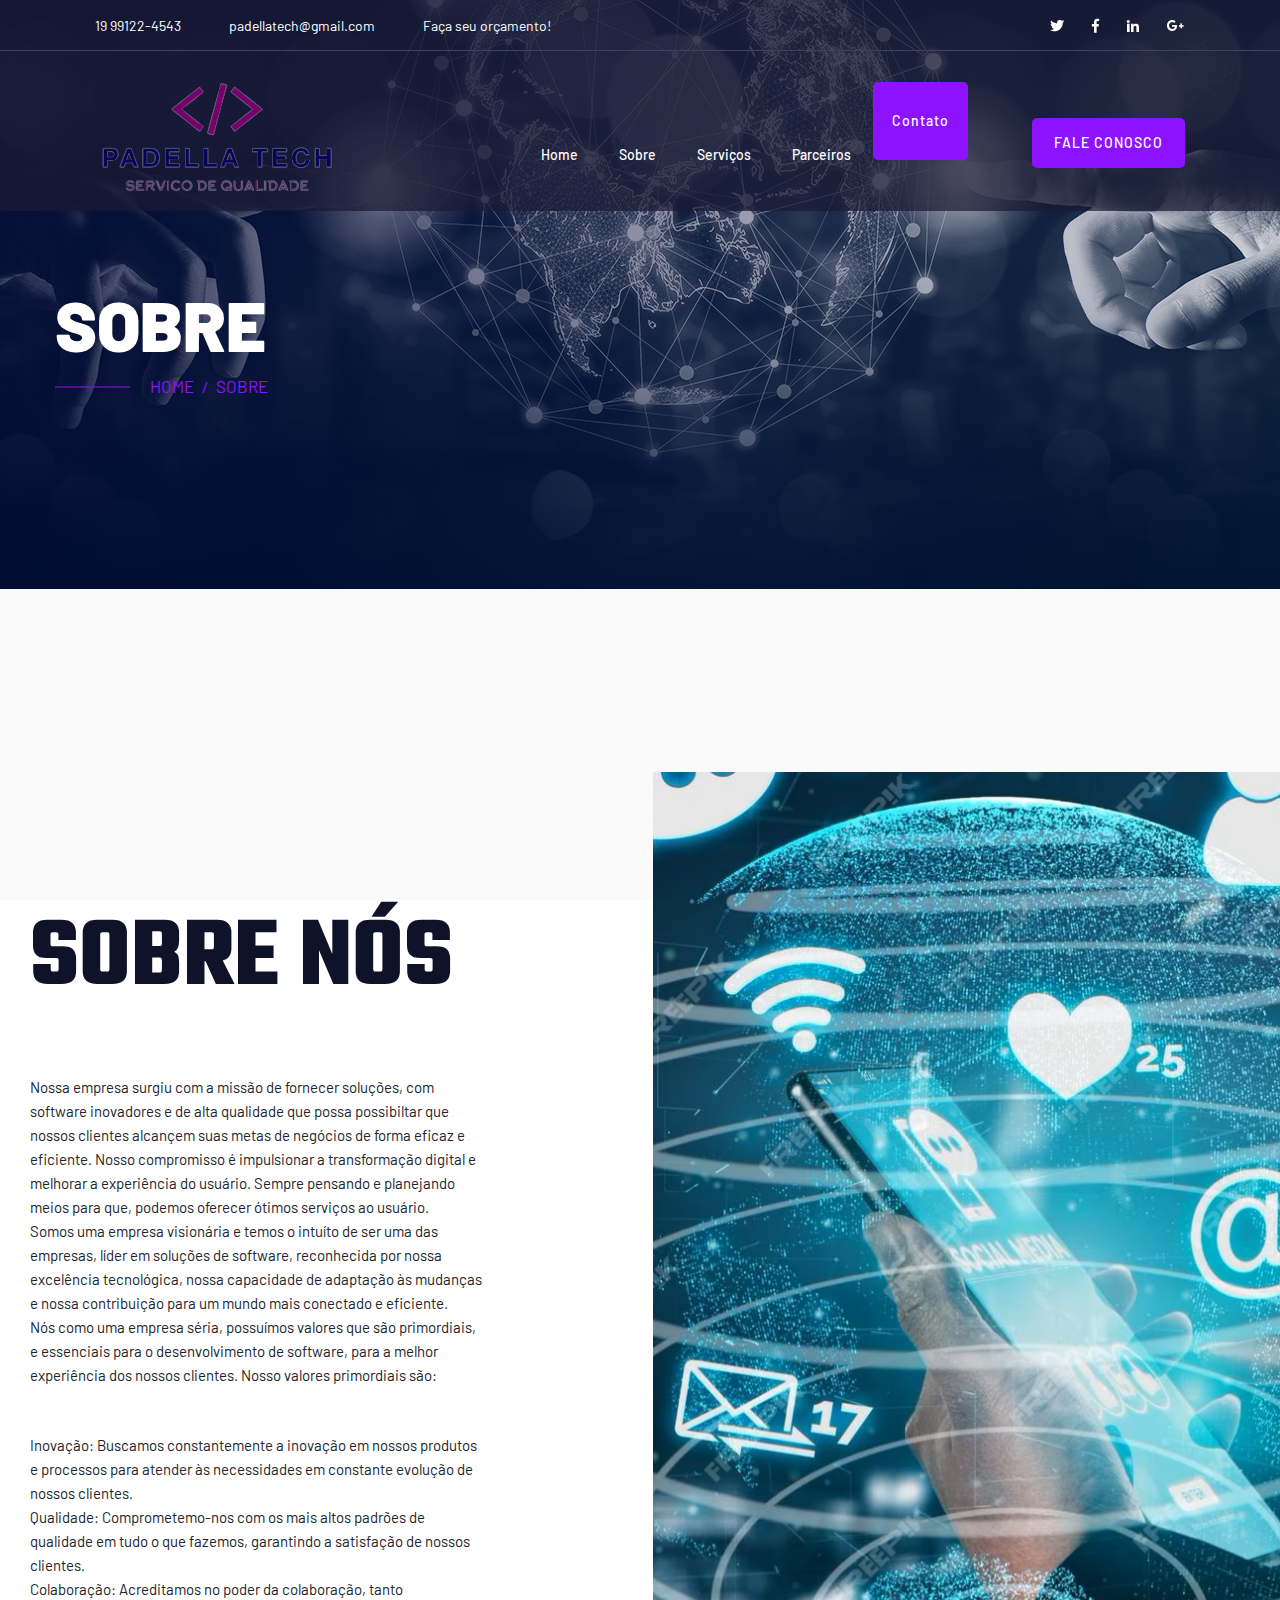
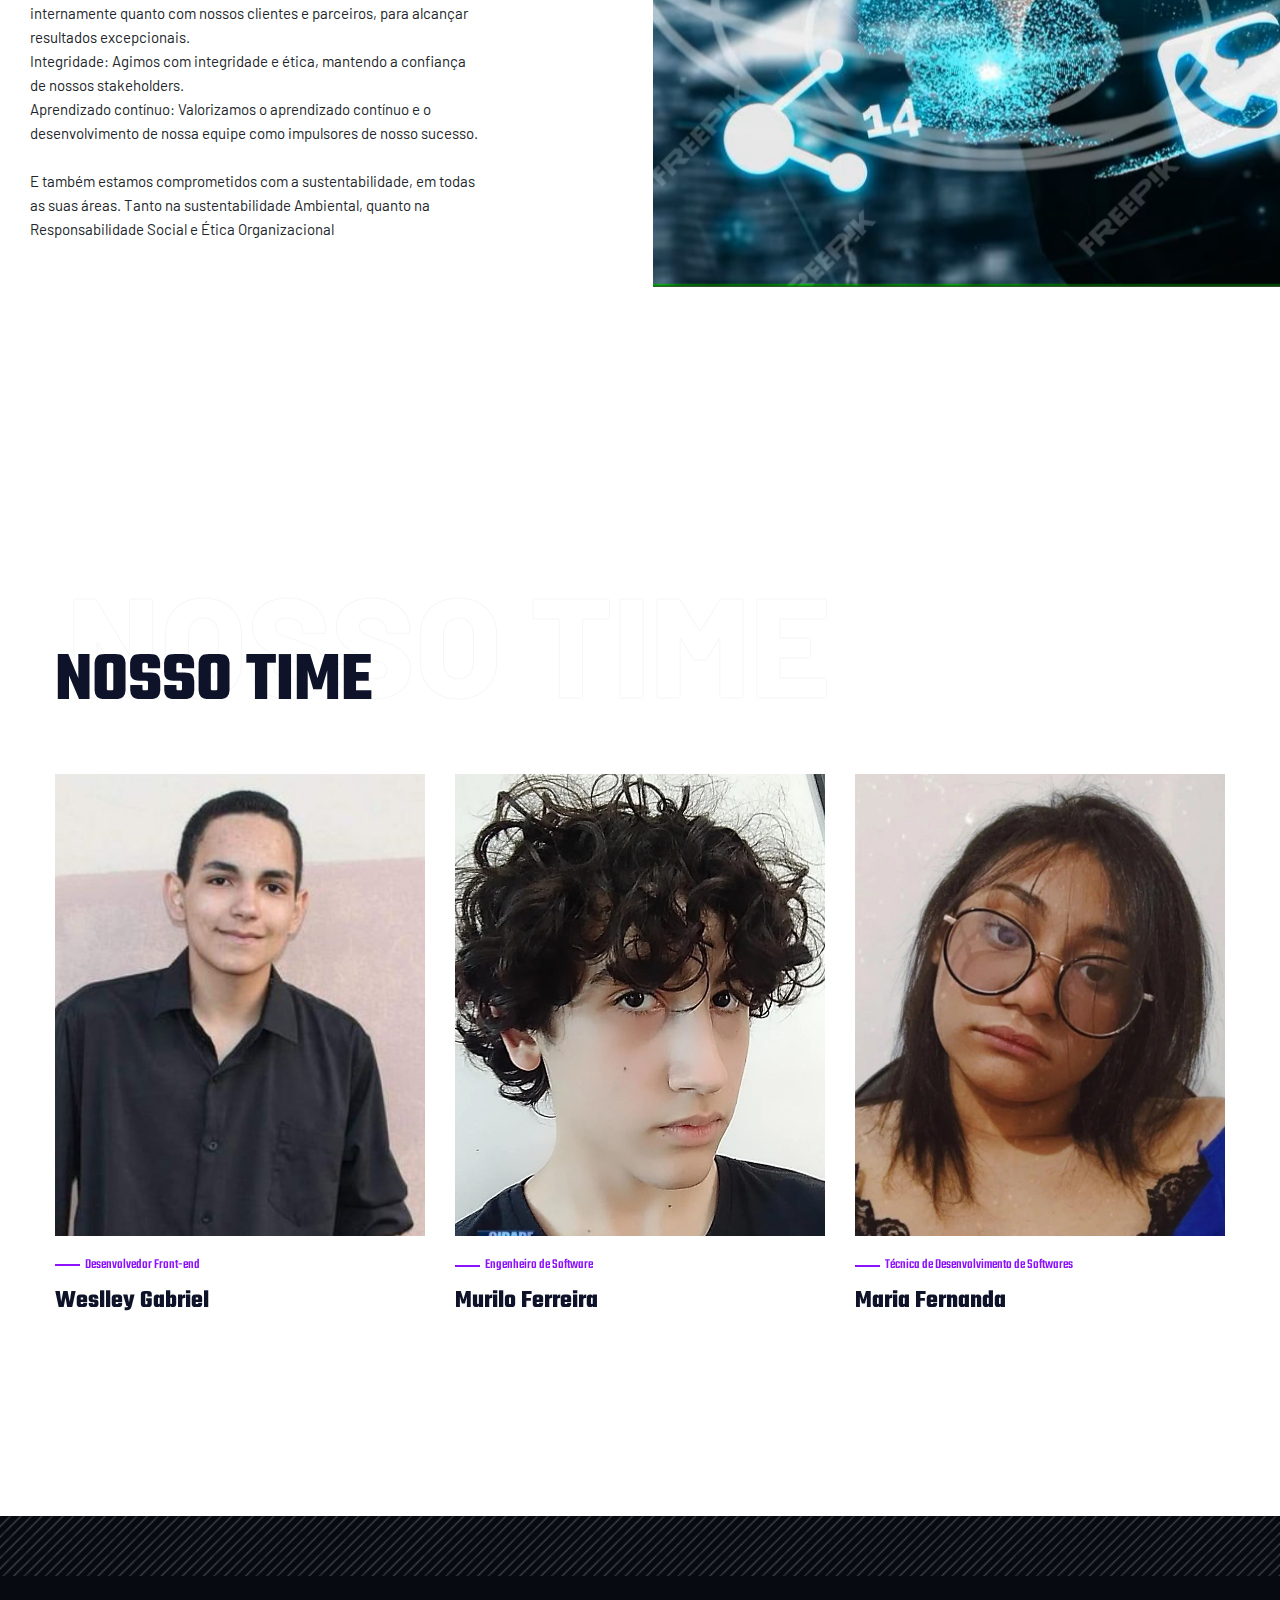
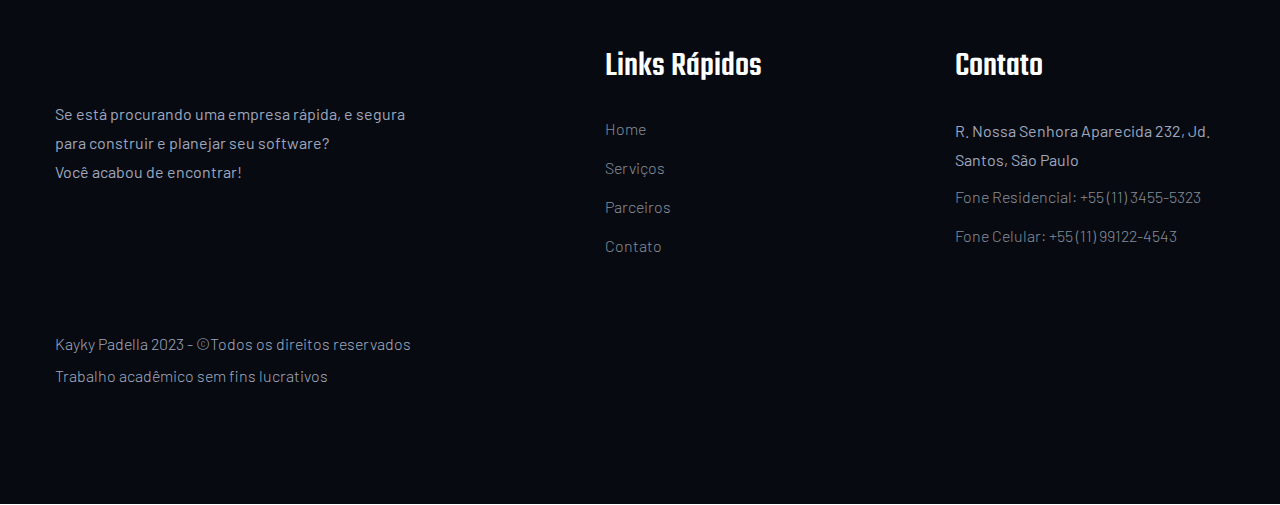
==== commit 7a727a2a: "Update about.html" ====
--- a/about.html
+++ b/about.html
@@ -86,6 +86,7 @@
                                             <li><a href="about.html">Sobre</a></li>
                                             <li><a href="services.html">Serviços</a></li>
                                             <li><a href="project.html">Parceiros</a></li>
+					    <li><a href="contact.html" class="btn">Contato</a></li>
                                         </ul>
                                     </nav>
                                 </div>
--- a/assets/css/style.css
+++ b/assets/css/style.css
@@ -1 +1,28 @@
 @import url("https://fonts.googleapis.com/css?family=Barlow:200,300,400,500,600,700,800,900|Teko:300,400,500,600,700&display=swap");.white-bg{background:#ffffff}.gray-bg{background:#f5f5f5}.gray-bg{background:#f7f7fd}.white-bg{background:#fff}.black-bg{background:#16161a}.theme-bg{background:#8d13ff}.brand-bg{background:#f1f4fa}.testimonial-bg{background:#f9fafc}.white-color{color:#fff}.black-color{color:#16161a}.theme-color{color:#8d13ff}.boxed-btn{background:#fff;color:#8d13ff !important;display:inline-block;padding:18px 44px;font-family:"Barlow",sans-serif;font-size:14px;font-weight:400;border:0;border:1px solid #8d13ff;letter-spacing:3px;text-align:center;color:#8d13ff;text-transform:uppercase;cursor:pointer}.boxed-btn:hover{background:#8d13ff;color:#fff !important;border:1px solid #8d13ff}.boxed-btn:focus{outline:none}.boxed-btn.large-width{width:220px}[data-overlay]{position:relative;background-size:cover;background-repeat:no-repeat;background-position:center center}[data-overlay]::before{position:absolute;left:0;top:0;right:0;bottom:0;content:""}[data-opacity="1"]::before{opacity:0.1}[data-opacity="2"]::before{opacity:0.2}[data-opacity="3"]::before{opacity:0.3}[data-opacity="4"]::before{opacity:0.4}[data-opacity="5"]::before{opacity:0.5}[data-opacity="6"]::before{opacity:0.6}[data-opacity="7"]::before{opacity:0.7}[data-opacity="8"]::before{opacity:0.8}[data-opacity="9"]::before{opacity:0.9}body{font-family:"Barlow",sans-serif;font-weight:normal;font-style:normal}h1,h2,h3,h4,h5,h6{font-family:"Barlow",sans-serif;color:#0b1c39;margin-top:0px;font-style:normal;font-weight:500;text-transform:normal}p{font-family:"Barlow",sans-serif;color:"Barlow",sans-serif;font-size:16px;line-height:24px;margin-bottom:15px;font-weight:normal}.bg-img-1{background-image:url(../img/slider/slider-img-1.jpg)}.bg-img-2{background-image:url(../img/background-img/bg-img-2.jpg)}.cta-bg-1{background-image:url(../img/background-img/bg-img-3.jpg)}.img{max-width:100%;-webkit-transition:all .3s ease-out 0s;-moz-transition:all .3s ease-out 0s;-ms-transition:all .3s ease-out 0s;-o-transition:all .3s ease-out 0s;transition:all .3s ease-out 0s}.f-left{float:left}.f-right{float:right}.fix{overflow:hidden}.clear{clear:both}a,.button{-webkit-transition:all .3s ease-out 0s;-moz-transition:all .3s ease-out 0s;-ms-transition:all .3s ease-out 0s;-o-transition:all .3s ease-out 0s;transition:all .3s ease-out 0s}a:focus,.button:focus{text-decoration:none;outline:none}a{color:#635c5c}a:hover{color:#fff}a:focus,a:hover,.portfolio-cat a:hover,.footer -menu li a:hover{text-decoration:none}a,button{color:#fff;outline:medium none}a,button{color:#1696e7;outline:medium none}button:focus,input:focus,input:focus,textarea,textarea:focus{outline:0}.uppercase{text-transform:uppercase}input:focus::-moz-placeholder{opacity:0;-webkit-transition:.4s;-o-transition:.4s;transition:.4s}.capitalize{text-transform:capitalize}h1 a,h2 a,h3 a,h4 a,h5 a,h6 a{color:inherit}ul{margin:0px;padding:0px}li{list-style:none}hr{border-bottom:1px solid #eceff8;border-top:0 none;margin:30px 0;padding:0}.theme-overlay{position:relative}.theme-overlay::before{background:#1696e7 none repeat scroll 0 0;content:"";height:100%;left:0;opacity:0.6;position:absolute;top:0;width:100%}.overlay{position:relative;z-index:0}.overlay::before{position:absolute;content:"";top:0;left:0;width:100%;height:100%;z-index:-1}.overlay2{position:relative;z-index:0}.overlay2::before{position:absolute;content:"";background-color:#2E2200;top:0;left:0;width:100%;height:100%;z-index:-1;opacity:0.5}.section-padding{padding-top:120px;padding-bottom:120px}.separator{border-top:1px solid #f2f2f2}.mb-90{margin-bottom:90px}@media (max-width: 767px){.mb-90{margin-bottom:30px}}@media (min-width: 768px) and (max-width: 991px){.mb-90{margin-bottom:45px}}.owl-carousel .owl-nav div{background:rgba(255,255,255,0.8) none repeat scroll 0 0;height:40px;left:20px;line-height:40px;font-size:22px;color:#646464;opacity:1;visibility:visible;position:absolute;text-align:center;top:50%;transform:translateY(-50%);transition:all 0.3s ease 0s;width:40px}.owl-carousel .owl-nav div.owl-next{left:auto;right:-30px}.owl-carousel .owl-nav div.owl-next i{position:relative;right:0;top:1px}.owl-carousel .owl-nav div.owl-prev i{position:relative;right:1px;top:0px}.owl-carousel:hover .owl-nav div{opacity:1;visibility:visible}.owl-carousel:hover .owl-nav div:hover{color:#fff;background:#ff3500}.btn{background:#8d13ff;-moz-user-select:none;text-transform:uppercase;color:#fff;cursor:pointer;display:inline-block;font-size:14px;font-weight:500;letter-spacing:1px;line-height:0;margin-bottom:0;padding:25px 22px;margin:10px;cursor:pointer;transition:color 0.4s linear;position:relative;z-index:1;border:0;overflow:hidden;margin:0;border-radius:5px}.btn::before{content:"";position:absolute;left:0;top:0;width:101%;height:101%;background:#e25311;z-index:1;transition:transform 0.5s;transition-timing-function:ease;transform-origin:0 0;transition-timing-function:cubic-bezier(0.5, 1.6, 0.4, 0.7);transform:scaleX(0);border-radius:0px}.btn:hover::before{transform:scaleX(1);color:#fff !important;z-index:-1}.btn.focus,.btn:focus{outline:0;box-shadow:none}.red-btn2{text-transform:uppercase;font-family:"Teko",sans-serif;padding:30px 51px;font-size:16px}.white-btn{background:#fff;-moz-user-select:none;text-transform:uppercase;color:#161e46;cursor:pointer;display:inline-block;font-size:14px;font-weight:500;letter-spacing:1px;line-height:0;margin-bottom:0;padding:25px 22px;margin:10px;cursor:pointer;transition:color 0.4s linear;position:relative;z-index:1;border:0;overflow:hidden;margin:0;border-radius:0px}.white-btn::before{content:"";position:absolute;left:0;top:0;width:101%;height:101%;background:#8d13ff;z-index:1;transition:transform 0.5s;transition-timing-function:ease;transform-origin:0 0;transition-timing-function:cubic-bezier(0.5, 1.6, 0.4, 0.7);transform:scaleY(0);border-radius:0px}.white-btn:hover::before{transform:scaleY(1);color:#161e46 !important;z-index:-1}.btn.hero-btn{position:relative;box-shadow:-8px 8px 0 #ca611b}.btn.hero-btn:hover{box-shadow:8px 8px 0 #ca611b}.arrow-btn{background:#f27420;padding:19px 15px;display:inline-block;line-height:0;position:absolute;right:0;bottom:0}.btn.focus,.btn:focus{outline:0;box-shadow:none}.breadcrumb>.active{color:#888}#scrollUp{background:#8d13ff;height:50px;width:50px;right:31px;bottom:40px;color:#fff;font-size:20px;text-align:center;border-radius:50%;line-height:48px;border:2px solid transparent}@media (max-width: 575px){#scrollUp{right:16px}}#scrollUp:hover{color:#fff}.sticky-bar{left:0;margin:auto;position:fixed;top:0;width:100%;-webkit-box-shadow:0 0 60px 0 rgba(0,0,0,0.07);box-shadow:0 0 60px 0 rgba(0,0,0,0.07);z-index:9999;-webkit-animation:300ms ease-in-out 0s normal none 1 running fadeInDown;animation:300ms ease-in-out 0s normal none 1 running fadeInDown;-webkit-box-shadow:0 10px 15px rgba(25,25,25,0.1);background:#fff}.mt-5{margin-top:5px}.mt-10{margin-top:10px}.mt-15{margin-top:15px}.mt-20{margin-top:20px}.mt-25{margin-top:25px}.mt-30{margin-top:30px}.mt-35{margin-top:35px}.mt-40{margin-top:40px}.mt-45{margin-top:45px}.mt-50{margin-top:50px}.mt-55{margin-top:55px}.mt-60{margin-top:60px}.mt-65{margin-top:65px}.mt-70{margin-top:70px}.mt-75{margin-top:75px}.mt-80{margin-top:80px}.mt-85{margin-top:85px}.mt-90{margin-top:90px}.mt-95{margin-top:95px}.mt-100{margin-top:100px}.mt-105{margin-top:105px}.mt-110{margin-top:110px}.mt-115{margin-top:115px}.mt-120{margin-top:120px}.mt-125{margin-top:125px}.mt-130{margin-top:130px}.mt-135{margin-top:135px}.mt-140{margin-top:140px}.mt-145{margin-top:145px}.mt-150{margin-top:150px}.mt-155{margin-top:155px}.mt-160{margin-top:160px}.mt-165{margin-top:165px}.mt-170{margin-top:170px}.mt-175{margin-top:175px}.mt-180{margin-top:180px}.mt-185{margin-top:185px}.mt-190{margin-top:190px}.mt-195{margin-top:195px}.mt-200{margin-top:200px}.mb-5{margin-bottom:5px}.mb-10{margin-bottom:10px}.mb-15{margin-bottom:15px}.mb-20{margin-bottom:20px}.mb-25{margin-bottom:25px}.mb-30{margin-bottom:30px}.mb-35{margin-bottom:35px}.mb-40{margin-bottom:40px}.mb-45{margin-bottom:45px}.mb-50{margin-bottom:50px}.mb-55{margin-bottom:55px}.mb-60{margin-bottom:60px}.mb-65{margin-bottom:65px}.mb-70{margin-bottom:70px}.mb-75{margin-bottom:75px}.mb-80{margin-bottom:80px}.mb-85{margin-bottom:85px}.mb-90{margin-bottom:90px}.mb-95{margin-bottom:95px}.mb-100{margin-bottom:100px}.mb-105{margin-bottom:105px}.mb-110{margin-bottom:110px}.mb-115{margin-bottom:115px}.mb-120{margin-bottom:120px}.mb-125{margin-bottom:125px}.mb-130{margin-bottom:130px}.mb-135{margin-bottom:135px}.mb-140{margin-bottom:140px}.mb-145{margin-bottom:145px}.mb-150{margin-bottom:150px}.mb-155{margin-bottom:155px}.mb-160{margin-bottom:160px}.mb-165{margin-bottom:165px}.mb-170{margin-bottom:170px}.mb-175{margin-bottom:175px}.mb-180{margin-bottom:180px}.mb-185{margin-bottom:185px}.mb-190{margin-bottom:190px}.mb-195{margin-bottom:195px}.mb-200{margin-bottom:200px}.ml-5{margin-left:5px}.ml-10{margin-left:10px}.ml-15{margin-left:15px}.ml-20{margin-left:20px}.ml-25{margin-left:25px}.ml-30{margin-left:30px}.ml-35{margin-left:35px}.ml-40{margin-left:40px}.ml-45{margin-left:45px}.ml-50{margin-left:50px}.ml-55{margin-left:55px}.ml-60{margin-left:60px}.ml-65{margin-left:65px}.ml-70{margin-left:70px}.ml-75{margin-left:75px}.ml-80{margin-left:80px}.ml-85{margin-left:85px}.ml-90{margin-left:90px}.ml-95{margin-left:95px}.ml-100{margin-left:100px}.ml-105{margin-left:105px}.ml-110{margin-left:110px}.ml-115{margin-left:115px}.ml-120{margin-left:120px}.ml-125{margin-left:125px}.ml-130{margin-left:130px}.ml-135{margin-left:135px}.ml-140{margin-left:140px}.ml-145{margin-left:145px}.ml-150{margin-left:150px}.ml-155{margin-left:155px}.ml-160{margin-left:160px}.ml-165{margin-left:165px}.ml-170{margin-left:170px}.ml-175{margin-left:175px}.ml-180{margin-left:180px}.ml-185{margin-left:185px}.ml-190{margin-left:190px}.ml-195{margin-left:195px}.ml-200{margin-left:200px}.mr-5{margin-right:5px}.mr-10{margin-right:10px}.mr-15{margin-right:15px}.mr-20{margin-right:20px}.mr-25{margin-right:25px}.mr-30{margin-right:30px}.mr-35{margin-right:35px}.mr-40{margin-right:40px}.mr-45{margin-right:45px}.mr-50{margin-right:50px}.mr-55{margin-right:55px}.mr-60{margin-right:60px}.mr-65{margin-right:65px}.mr-70{margin-right:70px}.mr-75{margin-right:75px}.mr-80{margin-right:80px}.mr-85{margin-right:85px}.mr-90{margin-right:90px}.mr-95{margin-right:95px}.mr-100{margin-right:100px}.mr-105{margin-right:105px}.mr-110{margin-right:110px}.mr-115{margin-right:115px}.mr-120{margin-right:120px}.mr-125{margin-right:125px}.mr-130{margin-right:130px}.mr-135{margin-right:135px}.mr-140{margin-right:140px}.mr-145{margin-right:145px}.mr-150{margin-right:150px}.mr-155{margin-right:155px}.mr-160{margin-right:160px}.mr-165{margin-right:165px}.mr-170{margin-right:170px}.mr-175{margin-right:175px}.mr-180{margin-right:180px}.mr-185{margin-right:185px}.mr-190{margin-right:190px}.mr-195{margin-right:195px}.mr-200{margin-right:200px}.pt-5{padding-top:5px}.pt-10{padding-top:10px}.pt-15{padding-top:15px}.pt-20{padding-top:20px}.pt-25{padding-top:25px}.pt-30{padding-top:30px}.pt-35{padding-top:35px}.pt-40{padding-top:40px}.pt-45{padding-top:45px}.pt-50{padding-top:50px}.pt-55{padding-top:55px}.pt-60{padding-top:60px}.pt-65{padding-top:65px}.pt-70{padding-top:70px}.pt-75{padding-top:75px}.pt-80{padding-top:80px}.pt-85{padding-top:85px}.pt-90{padding-top:90px}.pt-95{padding-top:95px}.pt-100{padding-top:100px}.pt-105{padding-top:105px}.pt-110{padding-top:110px}.pt-115{padding-top:115px}.pt-120{padding-top:120px}.pt-125{padding-top:125px}.pt-130{padding-top:130px}.pt-135{padding-top:135px}.pt-140{padding-top:140px}.pt-145{padding-top:145px}.pt-150{padding-top:150px}.pt-155{padding-top:155px}.pt-160{padding-top:160px}.pt-165{padding-top:165px}.pt-170{padding-top:170px}.pt-175{padding-top:175px}.pt-180{padding-top:180px}.pt-185{padding-top:185px}.pt-190{padding-top:190px}.pt-195{padding-top:195px}.pt-200{padding-top:200px}.pt-260{padding-top:260px}.pb-5{padding-bottom:5px}.pb-10{padding-bottom:10px}.pb-15{padding-bottom:15px}.pb-20{padding-bottom:20px}.pb-25{padding-bottom:25px}.pb-30{padding-bottom:30px}.pb-35{padding-bottom:35px}.pb-40{padding-bottom:40px}.pb-45{padding-bottom:45px}.pb-50{padding-bottom:50px}.pb-55{padding-bottom:55px}.pb-60{padding-bottom:60px}.pb-65{padding-bottom:65px}.pb-70{padding-bottom:70px}.pb-75{padding-bottom:75px}.pb-80{padding-bottom:80px}.pb-85{padding-bottom:85px}.pb-90{padding-bottom:90px}.pb-95{padding-bottom:95px}.pb-100{padding-bottom:100px}.pb-105{padding-bottom:105px}.pb-110{padding-bottom:110px}.pb-115{padding-bottom:115px}.pb-120{padding-bottom:120px}.pb-125{padding-bottom:125px}.pb-130{padding-bottom:130px}.pb-135{padding-bottom:135px}.pb-140{padding-bottom:140px}.pb-145{padding-bottom:145px}.pb-150{padding-bottom:150px}.pb-155{padding-bottom:155px}.pb-160{padding-bottom:160px}.pb-165{padding-bottom:165px}.pb-170{padding-bottom:170px}.pb-175{padding-bottom:175px}.pb-180{padding-bottom:180px}.pb-185{padding-bottom:185px}.pb-190{padding-bottom:190px}.pb-195{padding-bottom:195px}.pb-200{padding-bottom:200px}.pl-5{padding-left:5px}.pl-10{padding-left:10px}.pl-15{padding-left:15px}.pl-20{padding-left:20px}.pl-25{padding-left:25px}.pl-30{padding-left:30px}.pl-35{padding-left:35px}.pl-40{padding-left:40px}.pl-45{padding-left:45px}.pl-50{padding-left:50px}.pl-55{padding-left:55px}.pl-60{padding-left:60px}.pl-65{padding-left:65px}.pl-70{padding-left:70px}.pl-75{padding-left:75px}.pl-80{padding-left:80px}.pl-85{padding-left:85px}.pl-90{padding-left:90px}.pl-95{padding-left:95px}.pl-100{padding-left:100px}.pl-105{padding-left:105px}.pl-110{padding-left:110px}.pl-115{padding-left:115px}.pl-120{padding-left:120px}.pl-125{padding-left:125px}.pl-130{padding-left:130px}.pl-135{padding-left:135px}.pl-140{padding-left:140px}.pl-145{padding-left:145px}.pl-150{padding-left:150px}.pl-155{padding-left:155px}.pl-160{padding-left:160px}.pl-165{padding-left:165px}.pl-170{padding-left:170px}.pl-175{padding-left:175px}.pl-180{padding-left:180px}.pl-185{padding-left:185px}.pl-190{padding-left:190px}.pl-195{padding-left:195px}.pl-200{padding-left:200px}.pr-5{padding-right:5px}.pr-10{padding-right:10px}.pr-15{padding-right:15px}.pr-20{padding-right:20px}.pr-25{padding-right:25px}.pr-30{padding-right:30px}.pr-35{padding-right:35px}.pr-40{padding-right:40px}.pr-45{padding-right:45px}.pr-50{padding-right:50px}.pr-55{padding-right:55px}.pr-60{padding-right:60px}.pr-65{padding-right:65px}.pr-70{padding-right:70px}.pr-75{padding-right:75px}.pr-80{padding-right:80px}.pr-85{padding-right:85px}.pr-90{padding-right:90px}.pr-95{padding-right:95px}.pr-100{padding-right:100px}.pr-105{padding-right:105px}.pr-110{padding-right:110px}.pr-115{padding-right:115px}.pr-120{padding-right:120px}.pr-125{padding-right:125px}.pr-130{padding-right:130px}.pr-135{padding-right:135px}.pr-140{padding-right:140px}.pr-145{padding-right:145px}.pr-150{padding-right:150px}.pr-155{padding-right:155px}.pr-160{padding-right:160px}.pr-165{padding-right:165px}.pr-170{padding-right:170px}.pr-175{padding-right:175px}.pr-180{padding-right:180px}.pr-185{padding-right:185px}.pr-190{padding-right:190px}.pr-195{padding-right:195px}.pr-200{padding-right:200px}.bounce-animate{animation-name:float-bob;animation-duration:2s;animation-iteration-count:infinite;-moz-animation-name:float-bob;-moz-animation-duration:2s;-moz-animation-iteration-count:infinite;-moz-animation-timing-function:linear;-ms-animation-name:float-bob;-ms-animation-duration:2s;-ms-animation-iteration-count:infinite;-ms-animation-timing-function:linear;-o-animation-name:float-bob;-o-animation-duration:2s;-o-animation-iteration-count:infinite;-o-animation-timing-function:linear}@-webkit-keyframes float-bob{0%{-webkit-transform:translateY(-20px);transform:translateY(-20px)}50%{-webkit-transform:translateY(-10px);transform:translateY(-10px)}100%{-webkit-transform:translateY(-20px);transform:translateY(-20px)}}.heartbeat{animation:heartbeat 1s infinite alternate}@-webkit-keyframes heartbeat{to{-webkit-transform:scale(1.03);transform:scale(1.03)}}.rotateme{-webkit-animation-name:rotateme;animation-name:rotateme;-webkit-animation-duration:30s;animation-duration:30s;-webkit-animation-iteration-count:infinite;animation-iteration-count:infinite;-webkit-animation-timing-function:linear;animation-timing-function:linear}@keyframes rotateme{from{-webkit-transform:rotate(0deg);transform:rotate(0deg)}to{-webkit-transform:rotate(360deg);transform:rotate(360deg)}}@-webkit-keyframes rotateme{from{-webkit-transform:rotate(0deg)}to{-webkit-transform:rotate(360deg)}}.preloader{background-color:#f7f7f7;width:100%;height:100%;position:fixed;top:0;left:0;right:0;bottom:0;z-index:999999;-webkit-transition:.6s;-o-transition:.6s;transition:.6s;margin:0 auto}.preloader .preloader-circle{width:100px;height:100px;position:relative;border-style:solid;border-width:1px;border-top-color:#8d13ff;border-bottom-color:transparent;border-left-color:transparent;border-right-color:transparent;z-index:10;border-radius:50%;-webkit-box-shadow:0 1px 5px 0 rgba(35,181,185,0.15);box-shadow:0 1px 5px 0 rgba(35,181,185,0.15);background-color:#ffffff;-webkit-animation:zoom 2000ms infinite ease;animation:zoom 2000ms infinite ease;-webkit-transition:.6s;-o-transition:.6s;transition:.6s}.preloader .preloader-circle2{border-top-color:#0078ff}.preloader .preloader-img{position:absolute;top:50%;z-index:200;left:0;right:0;margin:0 auto;text-align:center;display:inline-block;-webkit-transform:translateY(-50%);-ms-transform:translateY(-50%);transform:translateY(-50%);padding-top:6px;-webkit-transition:.6s;-o-transition:.6s;transition:.6s}.preloader .preloader-img img{max-width:55px}.preloader .pere-text strong{font-weight:800;color:#dca73a;text-transform:uppercase}@-webkit-keyframes zoom{0%{-webkit-transform:rotate(0deg);transform:rotate(0deg);-webkit-transition:.6s;-o-transition:.6s;transition:.6s}100%{-webkit-transform:rotate(360deg);transform:rotate(360deg);-webkit-transition:.6s;-o-transition:.6s;transition:.6s}}@keyframes zoom{0%{-webkit-transform:rotate(0deg);transform:rotate(0deg);-webkit-transition:.6s;-o-transition:.6s;transition:.6s}100%{-webkit-transform:rotate(360deg);transform:rotate(360deg);-webkit-transition:.6s;-o-transition:.6s;transition:.6s}}.section-padding2{padding-top:200px;padding-bottom:200px}@media only screen and (min-width: 1200px) and (max-width: 1600px){.section-padding2{padding-top:200px;padding-bottom:200px}}@media only screen and (min-width: 992px) and (max-width: 1200px){.section-padding2{padding-top:200px;padding-bottom:200px}}@media only screen and (min-width: 768px) and (max-width: 991px){.section-padding2{padding-top:100px;padding-bottom:100px}}@media only screen and (min-width: 576px) and (max-width: 767px){.section-padding2{padding-top:50px;padding-bottom:50px}}@media (max-width: 575px){.section-padding2{padding-top:35px;padding-bottom:50px}}.section-padding30{padding-top:183px;padding-bottom:170px}@media only screen and (min-width: 1200px) and (max-width: 1600px){.section-padding30{padding-top:183px;padding-bottom:170px}}@media only screen and (min-width: 992px) and (max-width: 1200px){.section-padding30{padding-top:150px;padding-bottom:120px}}@media only screen and (min-width: 768px) and (max-width: 991px){.section-padding30{padding-top:100px;padding-bottom:70px}}@media only screen and (min-width: 576px) and (max-width: 767px){.section-padding30{padding-top:70px;padding-bottom:20px}}@media (max-width: 575px){.section-padding30{padding-top:70px;padding-bottom:20px}}.testimonial-padding{padding-top:157px;padding-bottom:157px}@media only screen and (min-width: 1200px) and (max-width: 1600px){.testimonial-padding{padding-top:157px;padding-bottom:157px}}@media only screen and (min-width: 992px) and (max-width: 1200px){.testimonial-padding{padding-top:120px;padding-bottom:120px}}@media only screen and (min-width: 768px) and (max-width: 991px){.testimonial-padding{padding-top:100px;padding-bottom:100px}}@media only screen and (min-width: 576px) and (max-width: 767px){.testimonial-padding{padding-top:80px;padding-bottom:60px}}@media (max-width: 575px){.testimonial-padding{padding-top:80px;padding-bottom:60px}}.footer-padding{padding-top:130px;padding-bottom:100px}@media only screen and (min-width: 1200px) and (max-width: 1600px){.footer-padding{padding-top:130px;padding-bottom:100px}}@media only screen and (min-width: 992px) and (max-width: 1200px){.footer-padding{padding-top:100px;padding-bottom:50px}}@media only screen and (min-width: 768px) and (max-width: 991px){.footer-padding{padding-top:100px;padding-bottom:0px}}@media only screen and (min-width: 576px) and (max-width: 767px){.footer-padding{padding-top:50px;padding-bottom:0px}}@media (max-width: 575px){.footer-padding{padding-top:50px;padding-bottom:0px}}.section-tittle{position:relative}@media (max-width: 575px){.section-tittle{margin-bottom:0px}}.section-tittle .front-text{position:relative;z-index:2}.section-tittle .front-text h2{color:#0e132a;font-size:70px;font-weight:700;line-height:1.2;text-transform:uppercase;font-family:"Teko",sans-serif}@media (max-width: 575px){.section-tittle .front-text h2{font-size:40px;line-height:1.4}}@media only screen and (min-width: 576px) and (max-width: 767px){.section-tittle .front-text h2{font-size:40px;line-height:1.4}}.section-tittle span.back-text{font-size:140px;font-weight:800;text-transform:uppercase;-webkit-text-stroke:1px #f6f7f8;-webkit-text-fill-color:transparent;margin:0;line-height:1;position:absolute;transform:translateY(-114%);right:0;left:12px}@media (max-width: 575px){.section-tittle span.back-text{font-size:56px;transform:translateY(-136%)}}@media only screen and (min-width: 576px) and (max-width: 767px){.section-tittle span.back-text{font-size:56px;transform:translateY(-136%)}}@media only screen and (min-width: 992px) and (max-width: 1200px){.section-tittle span.back-text{font-size:127px}}.section-tittle.section-tittle2 .front-text h2{font-size:100px}@media (max-width: 575px){.section-tittle.section-tittle2 .front-text h2{font-size:40px}}@media only screen and (min-width: 576px) and (max-width: 767px){.section-tittle.section-tittle2 .front-text h2{font-size:40px}}.section-tittle.section-tittle2 span.back-text{transform:translateY(-123%)}@media only screen and (min-width: 1200px) and (max-width: 1600px){.section-tittle.section-tittle2 span.back-text{font-size:119px}}@media only screen and (min-width: 1200px) and (max-width: 1440px){.section-tittle.section-tittle2 span.back-text{font-size:119px}}@media only screen and (min-width: 1441px) and (max-width: 1800px){.section-tittle.section-tittle2 span.back-text{font-size:112px}}@media (max-width: 575px){.section-tittle.section-tittle2 span.back-text{font-size:56px;transform:translateY(-136%)}}@media only screen and (min-width: 576px) and (max-width: 767px){.section-tittle.section-tittle2 span.back-text{font-size:56px;transform:translateY(-136%)}}@media only screen and (min-width: 768px) and (max-width: 991px){.section-tittle.section-tittle2 span.back-text{font-size:117px;transform:translateY(-128%)}}@media only screen and (min-width: 992px) and (max-width: 1200px){.section-tittle.section-tittle2 span.back-text{font-size:117px;transform:translateY(-118%)}}.section-tittle.section-tittle3 .front-text h2{font-size:70px}@media (max-width: 575px){.section-tittle.section-tittle3 .front-text h2{font-size:40px}}.section-tittle.section-tittle3 span.back-text{transform:translateY(-114%)}@media (max-width: 575px){.section-tittle.section-tittle3 span.back-text{font-size:56px;transform:translateY(-136%)}}@media only screen and (min-width: 576px) and (max-width: 767px){.section-tittle.section-tittle3 span.back-text{font-size:98px;transform:translateY(-131%)}}.section-tittle.section-tittle4 .front-text h2{font-size:70px;color:#fff}@media (max-width: 575px){.section-tittle.section-tittle4 .front-text h2{font-size:35px}}@media only screen and (min-width: 576px) and (max-width: 767px){.section-tittle.section-tittle4 .front-text h2{font-size:40px}}.section-tittle.section-tittle4 span.back-text{-webkit-text-stroke:1px rgba(255,255,255,0.2);transform:translateY(-113%)}@media (max-width: 575px){.section-tittle.section-tittle4 span.back-text{font-size:56px;transform:translateY(-129%)}}@media only screen and (min-width: 576px) and (max-width: 767px){.section-tittle.section-tittle4 span.back-text{font-size:56px;transform:translateY(-130%)}}@media only screen and (min-width: 768px) and (max-width: 991px){.section-tittle.section-tittle4 span.back-text{font-size:117px;transform:translateY(-118%)}}@media only screen and (min-width: 992px) and (max-width: 1200px){.section-tittle.section-tittle4 span.back-text{font-size:117px;transform:translateY(-113%)}}.section-tittle.section-tittle6 .front-text h2{font-size:70px;color:#fff}@media (max-width: 575px){.section-tittle.section-tittle6 .front-text h2{font-size:40px}}.section-tittle.section-tittle6 span.back-text{-webkit-text-stroke:1px rgba(255,255,255,0.2);transform:translateY(-113%)}@media (max-width: 575px){.section-tittle.section-tittle6 span.back-text{font-size:56px;transform:translateY(-136%)}}@media only screen and (min-width: 576px) and (max-width: 767px){.section-tittle.section-tittle6 span.back-text{font-size:83px;transform:translateY(-137%)}}.small-section-tittle h4{color:#0e132a;font-size:18px;font-weight:600;line-height:1.2;margin-bottom:20px}.white-bg{background:#ffffff}.gray-bg{background:#f5f5f5}.gray-bg{background:#f7f7fd}.white-bg{background:#fff}.black-bg{background:#16161a}.theme-bg{background:#8d13ff}.brand-bg{background:#f1f4fa}.testimonial-bg{background:#f9fafc}.white-color{color:#fff}.black-color{color:#16161a}.theme-color{color:#8d13ff}.header-area .header-top{padding:13px 100px}@media only screen and (min-width: 1200px) and (max-width: 1600px){.header-area .header-top{padding:13px 80px}}@media only screen and (min-width: 992px) and (max-width: 1200px){.header-area .header-top{padding:13px 15px}}@media only screen and (min-width: 768px) and (max-width: 991px){.header-area .header-top{padding:13px 50px}}@media only screen and (min-width: 576px) and (max-width: 767px){.header-area .header-top{padding:13px 20px}}@media (max-width: 575px){.header-area .header-top{padding:13px 20px}}.header-area .header-bottom{padding:0px 100px}@media only screen and (min-width: 1200px) and (max-width: 1600px){.header-area .header-bottom{padding:0px 80px}}@media only screen and (min-width: 992px) and (max-width: 1200px){.header-area .header-bottom{padding:0px 15px}}@media only screen and (min-width: 768px) and (max-width: 991px){.header-area .header-bottom{padding:10px 50px}}@media only screen and (min-width: 576px) and (max-width: 767px){.header-area .header-bottom{padding:10px 20px}}@media (max-width: 575px){.header-area .header-bottom{padding:10px 20px}}.header-area{background:rgba(25,26,51,0.7)}@media only screen and (min-width: 768px) and (max-width: 991px){.header-area{box-shadow:0 10px 15px rgba(25,25,25,0.1)}}@media only screen and (min-width: 576px) and (max-width: 767px){.header-area{box-shadow:0 10px 15px rgba(25,25,25,0.1)}}@media (max-width: 575px){.header-area{box-shadow:0 10px 15px rgba(25,25,25,0.1)}}.header-area .header-top{border-bottom:1px solid #3e4160}.header-area .header-top .header-info-left ul li{color:#fff;display:inline-block;margin-right:45px;font-family:"Barlow",sans-serif;font-size:14px}.header-area .header-top .header-info-left ul li:last-child{margin-right:0px}.header-area .header-top .header-info-left ul li i{margin-right:8px}.header-area .header-top .header-info-right .header-social li{display:inline-block}.header-area .header-top .header-info-right .header-social li a{color:#fff;font-size:14px;padding-left:25px}.header-area .header-top .header-info-right .header-social li a:hover{color:#8d13ff}.main-header{position:relative;z-index:3}@media only screen and (min-width: 1200px) and (max-width: 1600px){.main-header .main-menu{margin-right:30px}}.main-header .main-menu ul li{display:inline-block;position:relative;z-index:1}.main-header .main-menu ul li a{color:#fff;font-weight:500;padding:39px 19px;display:block;font-size:14px;-webkit-transition:all .3s ease-out 0s;-moz-transition:all .3s ease-out 0s;-ms-transition:all .3s ease-out 0s;-o-transition:all .3s ease-out 0s;transition:all .3s ease-out 0s;text-transform:capitalize}@media only screen and (min-width: 992px) and (max-width: 1200px){.main-header .main-menu ul li a{padding:39px 14px}}.main-header .main-menu ul li:hover>a{color:#8d13ff}.main-header .main-menu ul ul.submenu{position:absolute;width:170px;background:#fff;left:0;top:90%;visibility:hidden;opacity:0;box-shadow:0 0 10px 3px rgba(0,0,0,0.05);padding:17px 0;border-top:5px solid #8d13ff;-webkit-transition:all .3s ease-out 0s;-moz-transition:all .3s ease-out 0s;-ms-transition:all .3s ease-out 0s;-o-transition:all .3s ease-out 0s;transition:all .3s ease-out 0s}.main-header .main-menu ul ul.submenu>li{margin-left:7px;display:block}.main-header .main-menu ul ul.submenu>li>a{padding:6px 10px !important;font-size:14px;color:#0b1c39}.main-header .main-menu ul ul.submenu>li>a:hover{color:#8d13ff;background:none}.main-header .logo .small-logo{display:none}@media (max-width: 575px){.main-header .logo .small-logo{display:unset}}@media (max-width: 575px){.main-header .logo .big-logo{display:none}}.main-header ul>li:hover>ul.submenu{visibility:visible;opacity:1;top:100%}.header-transparent{position:absolute;top:0;right:0;left:0;z-index:9}.header-area .header-top .header-info-right .header-social a i{-webkit-transition:all .4s ease-out 0s;-moz-transition:all .4s ease-out 0s;-ms-transition:all .4s ease-out 0s;-o-transition:all .4s ease-out 0s;transition:all .4s ease-out 0s;transform:rotateY(0deg);-webkit-transform:rotateY(0deg);-moz-transform:rotateY(0deg);-ms-transform:rotateY(0deg);-o-transform:rotateY(0deg)}.header-area .header-top .header-info-right .header-social a:hover i{transform:rotateY(180deg);-webkit-transform:rotateY(180deg);-moz-transform:rotateY(180deg);-ms-transform:rotateY(180deg);-o-transform:rotateY(180deg)}.header-sticky.sticky-bar.sticky{background:#191a33}.header-sticky ul li a{padding:10px 19px}.header-sticky.sticky-bar.sticky .main-menu ul>li>a{padding:26px 20px}@media only screen and (min-width: 992px) and (max-width: 1200px){.header-sticky.sticky-bar.sticky .main-menu ul>li>a{padding:39px 14px}}.slicknav_menu .slicknav_icon-bar{background-color:#8d13ff !important}.slicknav_nav{margin-top:0px}.header-area .slicknav_btn{top:-45px}.slicknav_menu .slicknav_nav a:hover{background:transparent;color:#8d13ff}.slicknav_menu{background:transparent;margin-top:4px !important}.mobile_menu{position:absolute;right:0px;width:100%;z-index:99}.slider-height{min-height:900px;background-repeat:no-repeat;background-position:center center;background-size:cover}@media only screen and (min-width: 768px) and (max-width: 991px){.slider-height{min-height:620px}}@media only screen and (min-width: 768px) and (max-width: 991px){.slider-height{min-height:600px}}@media only screen and (min-width: 576px) and (max-width: 767px){.slider-height{min-height:600px}}@media (max-width: 575px){.slider-height{min-height:400px}}.slider-height2{min-height:590px;background-repeat:no-repeat;background-position:center center}@media only screen and (min-width: 768px) and (max-width: 991px){.slider-height2{min-height:500px}}@media (max-width: 575px){.slider-height2{min-height:350px}}@media only screen and (min-width: 576px) and (max-width: 767px){.slider-height2{min-height:350px}}.btn1{padding:25px 0px}@media only screen and (min-width: 768px) and (max-width: 991px){.btn1{padding:25px 0}}.slider-area{margin-top:-1px}.slider-area .hero__caption{margin-left:27px;padding-top:150px}@media only screen and (min-width: 768px) and (max-width: 991px){.slider-area .hero__caption{padding-top:70px}}@media only screen and (min-width: 576px) and (max-width: 767px){.slider-area .hero__caption{padding-top:70px}}@media (max-width: 575px){.slider-area .hero__caption{padding-top:70px}}.slider-area .hero__caption h1{font-size:140px;font-weight:900;color:#ffffff;font-family:'Barlow', sans-serif;line-height:1;text-transform:uppercase;color:#8d13ff;margin:0;padding:0}@media only screen and (min-width: 992px) and (max-width: 1200px){.slider-area .hero__caption h1{font-size:135px}}@media only screen and (min-width: 768px) and (max-width: 991px){.slider-area .hero__caption h1{font-size:110px}}@media only screen and (min-width: 576px) and (max-width: 767px){.slider-area .hero__caption h1{font-size:72px}}@media (max-width: 575px){.slider-area .hero__caption h1{font-size:42px}}.slider-area .hero__caption .stock-text{position:relative;left:119px;top:-38px}@media only screen and (min-width: 992px) and (max-width: 1200px){.slider-area .hero__caption .stock-text{top:-29px}}@media only screen and (min-width: 768px) and (max-width: 991px){.slider-area .hero__caption .stock-text{top:-19px}}@media only screen and (min-width: 576px) and (max-width: 767px){.slider-area .hero__caption .stock-text{top:-12px;left:40px}}@media (max-width: 575px){.slider-area .hero__caption .stock-text{top:-12px;left:40px;top:0;left:0}}.slider-area .hero__caption .stock-text h2{font-size:140px;font-weight:800;margin:0;line-height:1;text-transform:uppercase;position:absolute;color:#fff}@media only screen and (min-width: 992px) and (max-width: 1200px){.slider-area .hero__caption .stock-text h2{font-size:110px}}@media only screen and (min-width: 768px) and (max-width: 991px){.slider-area .hero__caption .stock-text h2{font-size:60px}}@media only screen and (min-width: 576px) and (max-width: 767px){.slider-area .hero__caption .stock-text h2{font-size:52px}}@media (max-width: 575px){.slider-area .hero__caption .stock-text h2{font-size:27px;margin-bottom:25px}}.slider-area .hero__caption .stock-text h2:nth-child(1){color:transparent;-webkit-text-stroke:1px #fff;-webkit-text-fill-color:transparent}.slider-area .hero__caption .stock-text h2:nth-child(2){color:#8d13ff;-webkit-animation:animate 4s ease-in-out infinite;animation:animate 4s ease-in-out infinite}@keyframes animate{0%,100%{clip-path:polygon(0% 45%, 15% 44%, 32% 50%, 54% 60%, 70% 61%, 84% 69%, 100% 52%, 100% 100%, 0% 100%)}50%{clip-path:polygon(0% 60%, 16% 65%, 34% 66%, 51% 62%, 67% 50%, 84% 45%, 100% 46%, 100% 100%, 0% 100%)}}.slider-area .hero__caption .hero-text1 span,.slider-area .hero__caption .hero-text1 a,.slider-area .hero__caption .hero-text2 span,.slider-area .hero__caption .hero-text2 a{position:relative;color:#fff;font-size:18px;text-transform:uppercase;font-family:"Teko",sans-serif;font-weight:400;letter-spacing:0.03em;display:block}.slider-area .hero__caption .hero-text1 span::before,.slider-area .hero__caption .hero-text1 a::before,.slider-area .hero__caption .hero-text2 span::before,.slider-area .hero__caption .hero-text2 a::before{position:absolute;content:"";width:25px;height:2px;top:0;left:-30px;top:50%;transform:translateY(-50%);background:#8d13ff}@media (max-width: 575px){.slider-area .hero__caption .hero-text1 span,.slider-area .hero__caption .hero-text1 a,.slider-area .hero__caption .hero-text2 span,.slider-area .hero__caption .hero-text2 a{margin-bottom:20px}}@media only screen and (min-width: 992px) and (max-width: 1200px){.slider-area .hero__caption .hero-text2{margin-top:100px}}@media only screen and (min-width: 768px) and (max-width: 991px){.slider-area .hero__caption .hero-text2{margin-top:56px}}@media only screen and (min-width: 576px) and (max-width: 767px){.slider-area .hero__caption .hero-text2{margin-top:50px}}@media (max-width: 575px){.slider-area .hero__caption .hero-text2{margin-top:50px}}.hero-overly{position:relative;z-index:1}.hero-overly::before{position:absolute;content:"";width:100%;height:100%;left:0;top:0;bottom:0;right:0;z-index:0;background-repeat:no-repeat}.slider-area .hero-cap h2{color:#fff;font-size:70px;font-weight:900;text-transform:uppercase}@media only screen and (min-width: 576px) and (max-width: 767px){.slider-area .hero-cap h2{font-size:50px}}@media (max-width: 575px){.slider-area .hero-cap h2{font-size:50px}}.slider-area .hero-cap nav{margin:7px 0;padding-left:95px;position:relative}.slider-area .hero-cap nav::before{position:absolute;content:"";width:75px;height:1px;background:#8d13ff;left:0;top:52%;transform:translateY(-50%)}.slider-area .hero-cap .breadcrumb{background:none;padding:0;margin:0}.slider-area .hero-cap .breadcrumb a{color:#8d13ff;font-size:17px;text-transform:uppercase}.slider-area .hero-cap .breadcrumb-item+.breadcrumb-item::before{color:#8d13ff}@media (max-width: 575px){.slider-area .hero-cap.hero-cap2{padding-top:50px}}@media only screen and (min-width: 576px) and (max-width: 767px){.slider-area .hero-cap.hero-cap2{padding-top:50px}}.slider-area .hero-cap.hero-cap2 h2{font-size:60px;font-weight:700;text-transform:capitalize}@media only screen and (min-width: 576px) and (max-width: 767px){.slider-area .hero-cap.hero-cap2 h2{font-size:37px}}@media (max-width: 575px){.slider-area .hero-cap.hero-cap2 h2{font-size:26px}}.services-area1 .single-service-cap{overflow:hidden}.services-area1 .single-service-cap .service-img{overflow:hidden}.services-area1 .single-service-cap .service-img img{width:100%;transform:scale(1);-webkit-transition:all .5s ease-out 0s;-moz-transition:all .5s ease-out 0s;-ms-transition:all .5s ease-out 0s;-o-transition:all .5s ease-out 0s;transition:all .5s ease-out 0s}.services-area1 .single-service-cap .service-cap{padding:20px 30px 20px 30px;background:#fcfdff}.services-area1 .single-service-cap .service-cap h4{margin-bottom:35px}.services-area1 .single-service-cap .service-cap h4 a{color:#0e132a;font-size:24px;font-weight:700}@media (max-width: 575px){.services-area1 .single-service-cap .service-cap h4 a{font-size:18px}}.services-area1 .single-service-cap .service-cap h4 a:hover{color:#8d13ff}.services-area1 .single-service-cap .service-icon img{width:100%}.single-service-cap:hover .service-img img{transform:scale(1.1)}.single-service-cap:hover .more-btn i{color:#fff;background:#8d13ff}.more-btn{color:#161e46;font-size:14px;font-weight:500;display:block;margin-bottom:10px}.more-btn i{color:#161e46;background:transparent;width:38px;height:38px;display:inline-block;line-height:38px;text-align:center;font-size:15px;margin-left:10px;-webkit-transition:all .4s ease-out 0s;-moz-transition:all .4s ease-out 0s;-ms-transition:all .4s ease-out 0s;-o-transition:all .4s ease-out 0s;transition:all .4s ease-out 0s}.more-btn:hover{color:#161e46}.more-btn:hover i{color:#fff;background:#8d13ff}.support-company-area .support-wrapper{display:flex;justify-content:space-between;flex-wrap:wrap}@media only screen and (min-width: 992px) and (max-width: 1200px){.support-company-area .support-wrapper{display:block}}.support-company-area .support-wrapper .left-content{width:54%;padding-left:366px}@media only screen and (min-width: 1200px) and (max-width: 1600px){.support-company-area .support-wrapper .left-content{width:49%}}@media only screen and (min-width: 1200px) and (max-width: 1440px){.support-company-area .support-wrapper .left-content{padding-left:30px;width:49%}}@media only screen and (min-width: 1441px) and (max-width: 1800px){.support-company-area .support-wrapper .left-content{padding-left:200px;width:49%}}@media only screen and (min-width: 992px) and (max-width: 1200px){.support-company-area .support-wrapper .left-content{width:100%;padding-left:120px}}@media only screen and (min-width: 768px) and (max-width: 991px){.support-company-area .support-wrapper .left-content{width:100%;padding-left:30px}}@media only screen and (min-width: 576px) and (max-width: 767px){.support-company-area .support-wrapper .left-content{width:100%;padding-left:30px}}@media (max-width: 575px){.support-company-area .support-wrapper .left-content{width:100%;padding-left:30px}}.support-company-area .support-wrapper .left-content .support-caption{padding-right:144px}@media (max-width: 575px){.support-company-area .support-wrapper .left-content .support-caption{padding-right:0px}}@media only screen and (min-width: 576px) and (max-width: 767px){.support-company-area .support-wrapper .left-content .support-caption{padding-right:0px}}@media only screen and (min-width: 992px) and (max-width: 1200px){.support-company-area .support-wrapper .left-content .support-caption{padding-right:70px}}.support-company-area .support-wrapper .left-content .support-caption p{margin-bottom:46px;font-size:15px}.support-company-area .support-wrapper .left-content .support-caption p.pera-top{font-size:17px;font-weight:700;color:#0b0b2b}.support-company-area .support-wrapper .right-content{width:40%;position:relative}@media only screen and (min-width: 1200px) and (max-width: 1600px){.support-company-area .support-wrapper .right-content{width:49%}}@media only screen and (min-width: 992px) and (max-width: 1200px){.support-company-area .support-wrapper .right-content{width:80%;margin-left:119px;padding-top:50px}}@media only screen and (min-width: 768px) and (max-width: 991px){.support-company-area .support-wrapper .right-content{width:80%;padding-top:50px}}@media only screen and (min-width: 992px) and (max-width: 1200px){.support-company-area .support-wrapper .right-content{width:100%;padding-top:50px}}@media only screen and (min-width: 768px) and (max-width: 991px){.support-company-area .support-wrapper .right-content{width:100%;padding-top:50px}}@media only screen and (min-width: 576px) and (max-width: 767px){.support-company-area .support-wrapper .right-content{width:100%;padding-top:50px}}@media (max-width: 575px){.support-company-area .support-wrapper .right-content{width:100%;padding-top:50px}}.support-company-area .support-wrapper .right-content .right-img img{width:100%}.support-company-area .support-wrapper .right-content .support-img-cap{position:absolute;bottom:0px;background:#1f2b7b;padding:59px 28px;border-radius:5px}@media only screen and (min-width: 992px) and (max-width: 1200px){.support-company-area .support-wrapper .right-content .support-img-cap{padding:27px 18px}}@media (max-width: 575px){.support-company-area .support-wrapper .right-content .support-img-cap{padding:35px 0px}}@media only screen and (min-width: 576px) and (max-width: 767px){.support-company-area .support-wrapper .right-content .support-img-cap{padding:35px 18px}}@media only screen and (min-width: 768px) and (max-width: 991px){.support-company-area .support-wrapper .right-content .support-img-cap{padding:35px 18px}}.support-company-area .support-wrapper .right-content .support-img-cap span{font-size:60px;color:#fff;text-transform:uppercase;font-weight:700;font-family:"Barlow",sans-serif;line-height:1.2}@media (max-width: 575px){.support-company-area .support-wrapper .right-content .support-img-cap span{padding:6px 40px;font-size:38px}}@media only screen and (min-width: 992px) and (max-width: 1200px){.support-company-area .support-wrapper .right-content .support-img-cap span{font-size:35px}}@media only screen and (min-width: 768px) and (max-width: 991px){.support-company-area .support-wrapper .right-content .support-img-cap span{font-size:35px}}@media only screen and (min-width: 576px) and (max-width: 767px){.support-company-area .support-wrapper .right-content .support-img-cap span{font-size:35px}}.support-company-area .support-wrapper .right-content .support-img-cap P{color:#fff;line-height:1;margin:0;font-size:16px;text-transform:uppercase;letter-spacing:.5em}.count-area{margin-top:-134px}@media only screen and (min-width: 768px) and (max-width: 991px){.count-area .col-lg-4:nth-child(1) .count-clients .single-counter,.count-area .col-lg-4:nth-child(2) .count-clients .single-counter{padding-bottom:0px;text-align:center}}@media only screen and (min-width: 576px) and (max-width: 767px){.count-area .col-lg-4:nth-child(1) .count-clients .single-counter,.count-area .col-lg-4:nth-child(2) .count-clients .single-counter{padding-bottom:0px;text-align:center}}@media (max-width: 575px){.count-area .col-lg-4:nth-child(1) .count-clients .single-counter,.count-area .col-lg-4:nth-child(2) .count-clients .single-counter{padding-bottom:0px;text-align:center}}.count-area .count-clients{display:flex;justify-content:center}.count-area .count-clients .single-counter{padding:60px 0;display:flex}.count-area .count-clients .single-counter:last-child{margin-right:0px}.count-area .count-clients .single-counter .count-number span{color:#fff;font-size:55px;font-weight:700;margin-bottom:0;display:block}.count-area .count-clients .single-counter p{font-size:14px;font-weight:300;line-height:1;margin:0;padding:0}.count-area .count-clients .single-counter .count-text{padding-left:20px}.count-area .count-clients .single-counter .count-text p{color:#fff;font-size:16px;text-transform:uppercase;margin-bottom:10px;display:block}.count-area .count-clients .single-counter .count-text h5{color:#fff;font-size:36px;text-transform:capitalize;margin-bottom:0px;display:block}.count-bg{background-size:cover;background-repeat:no-repeat}.single-team .team-img{overflow:hidden;margin-bottom:19px}.single-team .team-img img{width:100%;transform:scale(1);transition:all 0.6s ease-out 0s}.single-team .team-caption span{color:#8d13ff;font-size:14px;font-weight:500;font-family:"Teko",sans-serif;display:block;position:relative;margin-left:30px;margin-bottom:10px}.single-team .team-caption span::before{position:absolute;content:"";width:25px;height:2px;top:0;left:-30px;top:50%;transform:translateY(-50%);background:#8d13ff}.single-team .team-caption h3{color:#0e132a;font-weight:700;font-size:25px;font-family:"Teko",sans-serif}.single-team:hover .team-img img{transform:scale(1.1)}.latest-news-area .single-news{background:#00235b}.latest-news-area .single-news .news-img{position:relative;overflow:hidden}.latest-news-area .single-news .news-img img{width:100%;-webkit-transform:scale 1;-ms-transform:scale 1;transform:scale 1;transition:all 0.5s ease-out 0s;-webkit-transition:all .7s ease-out 0s;-moz-transition:all .7s ease-out 0s;-ms-transition:all .7s ease-out 0s;-o-transition:all .7s ease-out 0s;transition:all .7s ease-out 0s}.latest-news-area .single-news .news-img .news-date{background:#8d13ff;padding:15px 34px;display:inline-block;position:absolute;top:0;left:0}@media only screen and (min-width: 768px) and (max-width: 991px){.latest-news-area .single-news .news-img .news-date{padding:8px 20px}}@media only screen and (min-width: 576px) and (max-width: 767px){.latest-news-area .single-news .news-img .news-date{padding:8px 20px}}@media (max-width: 575px){.latest-news-area .single-news .news-img .news-date{padding:8px 20px}}.latest-news-area .single-news .news-img .news-date span{color:#fff;font-size:25px;font-weight:600;line-height:1;margin:0}@media only screen and (min-width: 768px) and (max-width: 991px){.latest-news-area .single-news .news-img .news-date span{font-size:22px}}@media only screen and (min-width: 576px) and (max-width: 767px){.latest-news-area .single-news .news-img .news-date span{font-size:22px}}@media (max-width: 575px){.latest-news-area .single-news .news-img .news-date span{font-size:22px}}.latest-news-area .single-news .news-img .news-date p{color:#fff;margin:0}.latest-news-area .single-news .news-caption{padding:40px 57px 40px 60px}@media only screen and (min-width: 768px) and (max-width: 991px){.latest-news-area .single-news .news-caption{padding:10px 10px 10px 10px}}@media only screen and (min-width: 576px) and (max-width: 767px){.latest-news-area .single-news .news-caption{padding:10px 10px 10px 10px}}@media (max-width: 575px){.latest-news-area .single-news .news-caption{padding:10px 10px 10px 10px}}.latest-news-area .single-news .news-caption .david-info li{display:inline-block;margin-right:14px;padding-right:14px;line-height:1;margin-bottom:16px;color:#a4acc3}@media (max-width: 575px){.latest-news-area .single-news .news-caption .david-info li{margin-right:1px;padding-right:5px;padding-right:12px}}.latest-news-area .single-news .news-caption .david-info li:last-child{margin-right:0px;padding-right:0px;border-right:0}.latest-news-area .single-news .news-caption h2 a{color:#fff;font-weight:700;font-size:25px;line-height:1.5;padding-right:56px;margin-bottom:17px;text-decoration:none;display:block}@media only screen and (min-width: 768px) and (max-width: 991px){.latest-news-area .single-news .news-caption h2 a{padding-right:6px}}@media (max-width: 575px){.latest-news-area .single-news .news-caption h2 a{padding-right:0px}}.latest-news-area .single-news .news-caption a{color:#8d13ff;font-size:16px}.latest-news-area .single-news .news-caption a:hover{color:#8d13ff}.latest-news-area .single-news .news-caption a.d-btn{position:relative;text-transform:uppercase}.latest-news-area .single-news .news-caption a.d-btn::before{content:"";position:absolute;background:#282828;width:100%;height:1px;bottom:-1px;-webkit-transition:all .3s ease-out 0s;-moz-transition:all .3s ease-out 0s;-ms-transition:all .3s ease-out 0s;-o-transition:all .3s ease-out 0s;transition:all .3s ease-out 0s}.latest-news-area .single-news .news-caption a:hover::before{background: #8d13ff} .news-img:hover .news-img img{transform:scale(1.1)}.project-area .project-caption .single-project,.about-area .project-caption .single-project,.contact-section .project-caption .single-project{position:relative}.project-area .project-caption .single-project .project-img img,.about-area .project-caption .single-project .project-img img,.contact-section .project-caption .single-project .project-img img{width:100%}.project-area .project-caption .single-project .project-cap,.about-area .project-caption .single-project .project-cap,.contact-section .project-caption .single-project .project-cap{padding:20px 20px;background:#fafafa;-webkit-transition:all .4s ease-out 0s;-moz-transition:all .4s ease-out 0s;-ms-transition:all .4s ease-out 0s;-o-transition:all .4s ease-out 0s;transition:all .4s ease-out 0s;position:relative}.project-area .project-caption .single-project .project-cap h4,.about-area .project-caption .single-project .project-cap h4,.contact-section .project-caption .single-project .project-cap h4{margin:0;line-height:1.2;font-size:25px;font-weight:700}.project-area .project-caption .single-project .project-cap h4 a,.about-area .project-caption .single-project .project-cap h4 a,.contact-section .project-caption .single-project .project-cap h4 a{color:#0e132a}.project-area .project-caption .single-project .project-cap h4 a:hover,.about-area .project-caption .single-project .project-cap h4 a:hover,.contact-section .project-caption .single-project .project-cap h4 a:hover{color:#8d13ff}.project-area .project-caption .single-project .plus-btn,.about-area .project-caption .single-project .plus-btn,.contact-section .project-caption .single-project .plus-btn{position:absolute;right:16px;top:-22px;display:inline-block;opacity:0;visibility:hidden;-webkit-transition:all .3s ease-out 0s;-moz-transition:all .3s ease-out 0s;-ms-transition:all .3s ease-out 0s;-o-transition:all .3s ease-out 0s;transition:all .3s ease-out 0s}.project-area .project-caption .single-project .plus-btn i,.about-area .project-caption .single-project .plus-btn i,.contact-section .project-caption .single-project .plus-btn i{color:#161e46;background:transparent;width:38px;height:38px;display:inline-block;line-height:38px;text-align:center;font-size:15px;margin-left:10px;-webkit-transition:all .4s ease-out 0s;-moz-transition:all .4s ease-out 0s;-ms-transition:all .4s ease-out 0s;-o-transition:all .4s ease-out 0s;transition:all .4s ease-out 0s}.project-area .project-caption .single-project:hover .project-cap,.about-area .project-caption .single-project:hover .project-cap,.contact-section .project-caption .single-project:hover .project-cap{background:#00235b}.project-area .project-caption .single-project:hover .project-cap h4 a,.about-area .project-caption .single-project:hover .project-cap h4 a,.contact-section .project-caption .single-project:hover .project-cap h4 a{color:#fff}.project-area .project-caption .single-project:hover .plus-btn,.about-area .project-caption .single-project:hover .plus-btn,.contact-section .project-caption .single-project:hover .plus-btn{opacity:1;visibility:visible}.project-area .project-caption .single-project:hover .plus-btn i,.about-area .project-caption .single-project:hover .plus-btn i,.contact-section .project-caption .single-project:hover .plus-btn i{color:#fff;background:#8d13ff}.project-area .properties__button,.about-area .properties__button,.contact-section .properties__button{float:right}@media only screen and (min-width: 768px) and (max-width: 991px){.project-area .properties__button,.about-area .properties__button,.contact-section .properties__button{float:left}}@media only screen and (min-width: 576px) and (max-width: 767px){.project-area .properties__button,.about-area .properties__button,.contact-section .properties__button{float:left}}@media (max-width: 575px){.project-area .properties__button,.about-area .properties__button,.contact-section .properties__button{float:left}}.project-area .nav-tabs .nav-link,.about-area .nav-tabs .nav-link,.contact-section .nav-tabs .nav-link{border:0;border-bottom:2px solid transparent;padding:10px 20px}@media only screen and (min-width: 992px) and (max-width: 1200px){.project-area .nav-tabs .nav-link,.about-area .nav-tabs .nav-link,.contact-section .nav-tabs .nav-link{padding:10px 10px}}@media only screen and (min-width: 768px) and (max-width: 991px){.project-area .nav-tabs .nav-link,.about-area .nav-tabs .nav-link,.contact-section .nav-tabs .nav-link{padding:10px 15px}}@media only screen and (min-width: 576px) and (max-width: 767px){.project-area .nav-tabs .nav-link,.about-area .nav-tabs .nav-link,.contact-section .nav-tabs .nav-link{padding:10px 15px}}@media (max-width: 575px){.project-area .nav-tabs .nav-link,.about-area .nav-tabs .nav-link,.contact-section .nav-tabs .nav-link{padding:10px 15px}}.project-area .nav-tabs .nav-item.show .nav-link,.project-area .nav-tabs .nav-link.active,.about-area .nav-tabs .nav-item.show .nav-link,.about-area .nav-tabs .nav-link.active,.contact-section .nav-tabs .nav-item.show .nav-link,.contact-section .nav-tabs .nav-link.active{color:#8d13ff;background:none}.project-area .nav-tabs .nav-item,.about-area .nav-tabs .nav-item,.contact-section .nav-tabs .nav-item{display:block;color:#161e46;font-weight:500;text-transform:capitalize;font-size:16px}.project-area .nav-tabs,.about-area .nav-tabs,.contact-section .nav-tabs{margin-bottom:9px;padding-bottom:0px;position:relative;border:0;display:flex;justify-content:center}@media only screen and (min-width: 768px) and (max-width: 991px){.project-area .nav-tabs,.about-area .nav-tabs,.contact-section .nav-tabs{justify-content:start}}@media only screen and (min-width: 576px) and (max-width: 767px){.project-area .nav-tabs,.about-area .nav-tabs,.contact-section .nav-tabs{justify-content:start}}@media (max-width: 575px){.project-area .nav-tabs,.about-area .nav-tabs,.contact-section .nav-tabs{justify-content:start}}.tab-pane{-webkit-transition:all .6s ease-out 0s;-moz-transition:all .6s ease-out 0s;-ms-transition:all .6s ease-out 0s;-o-transition:all .6s ease-out 0s;transition:all .6s ease-out 0s}.contact-with-area{padding-top:150px;padding-bottom:250px;background-size:cover;background-repeat:no-repeat}@media only screen and (min-width: 576px) and (max-width: 767px){.contact-with-area{padding-top:70px;padding-bottom:180px}}@media (max-width: 575px){.contact-with-area{padding-top:70px;padding-bottom:180px}}.contact-with-area .contact-us-caption p{color:#fff;padding-top:20px;padding-bottom:20px}.testimonial-area{position:relative;overflow:hidden}.testimonial-area::after{position:absolute;content:"";background-image:url(../img/gallery/arrow_testimonial.png);left:0;right:0;bottom:0;height:28px;background-repeat:no-repeat;background-size:cover;margin-left:0px;animation:slide1 1s ease-in-out infinite}@keyframes slide1{0%,100%{transform:translate(0, 0)}50%{transform:translate(5px, 0);-webkit-transform:translate(5px, 0);-moz-transform:translate(5px, 0);-ms-transform:translate(5px, 0);-o-transform:translate(5px, 0)}}.testimonial-area .testimonial-caption .testimonial-top-cap svg{margin-bottom:17px}.testimonial-area .testimonial-caption .testimonial-top-cap p{color:#a4acc3;font-weight:500;line-height:1.5;padding:0 3px;margin-bottom:50px;font-size:16px}@media only screen and (min-width: 768px) and (max-width: 991px){.testimonial-area .testimonial-caption .testimonial-top-cap p{margin-bottom:30px}}@media (max-width: 575px){.testimonial-area .testimonial-caption .testimonial-top-cap p{margin-bottom:30px}}.testimonial-area .testimonial-caption .testimonial-founder .founder-text{padding-left:20px;border-left:2px solid #8d13ff}.testimonial-area .testimonial-caption .testimonial-founder .founder-text span{color:#fff}.testimonial-area .testimonial-caption .testimonial-founder .founder-text p{color:#677294;font-weight:500;line-height:1.5;margin-bottom:5px}.h1-testimonial-active button.slick-arrow{position:absolute;right:0;border:0;padding:0;z-index:2;height:30px;width:30px;line-height:30px;border-radius:50%;cursor:pointer;font-size:20px;-webkit-transition:all .3s ease-out 0s;-moz-transition:all .3s ease-out 0s;-ms-transition:all .3s ease-out 0s;-o-transition:all .3s ease-out 0s;transition:all .3s ease-out 0s;color:#616373;background:none;margin:0 auto;bottom:0;border:1px solid #616373}.h1-testimonial-active button.slick-next{right:-40px;color:#fff;border:1px solid #fff}.h1-testimonial-active button i{font-size:13px;position:relative;top:-3px}.t-bg{background:#00235b}.slick-initialized .slick-slide{outline:0}.blog-area .single-blog{box-shadow:1.395px 19.951px 38px 0px rgba(0,0,0,0.05);transition:.4s}.blog-area .single-blog:hover .blog-img img{transform:rotate(1deg) scale(1.1)}.blog-area .single-blog .blog-img{overflow:hidden}.blog-area .single-blog .blog-img img{width:100%;transform:rotate(0deg) scale(1);-webkit-transition:all .4s ease-out 0s;-moz-transition:all .4s ease-out 0s;-ms-transition:all .4s ease-out 0s;-o-transition:all .4s ease-out 0s;transition:all .4s ease-out 0s}.blog-area .single-blog .blog-caption{padding:22px 40px 20px 40px}@media (max-width: 575px){.blog-area .single-blog .blog-caption{padding:22px 22px 20px 20px}}.blog-area .single-blog .blog-caption .blog-cap-top span{color:#fff;background:#8d13ff;padding:4px 13px;text-transform:uppercase;font-size:14px;font-weight:300;border-radius:5px}.blog-area .single-blog .blog-caption .blog-cap-top ul li{color:#c7c7c7;font-size:14px;font-family:'Lato', sans-serif}.blog-area .single-blog .blog-caption .blog-cap-top ul li a{color:#8d13ff;font-size:14px}.blog-area .single-blog .blog-caption .blog-cap-mid p a{color:#444444;font-size:18px;font-family:'Lato', sans-serif;line-height:28px;margin-bottom:30px}@media (max-width: 575px){.blog-area .single-blog .blog-caption .blog-cap-mid p a{font-size:14px}}.blog-area .single-blog .blog-caption .blog-cap-mid p a:hover{color:#8d13ff}.blog-area .single-blog .blog-caption .blog-cap-bottom{padding-top:20px;border-top:1px solid #f9f9f9}.blog-area .single-blog .blog-caption .blog-cap-bottom span{color:#adadad;font-size:14px}.blog-area .single-blog .blog-caption .blog-cap-bottom span img{margin-right:5px}.pb-168{padding-bottom:168px}.footer-area{background:#070b11;position:relative;overflow:hidden}.footer-area::after{position:absolute;content:"";background-image:url(../img/gallery/arrow_testimonial.png);left:0;right:0;top:0;height:60px;background-repeat:no-repeat;background-size:cover;margin-left:0px;animation:slide1 1s ease-in-out infinite}@keyframes slide1{0%,100%{transform:translate(0, 0)}50%{transform:translate(5px, 0);-webkit-transform:translate(5px, 0);-moz-transform:translate(5px, 0);-ms-transform:translate(5px, 0);-o-transform:translate(5px, 0)}}.footer-area .footer-logo{margin-bottom:30px}.footer-area .footer-pera .info1{margin-bottom:10px;line-height:1.8;padding-right:40px}@media only screen and (min-width: 1200px) and (max-width: 1600px){.footer-area .footer-pera .info1{padding-right:0px}}@media only screen and (min-width: 992px) and (max-width: 1200px){.footer-area .footer-pera .info1{padding-right:0px}}@media only screen and (min-width: 768px) and (max-width: 991px){.footer-area .footer-pera .info1{padding-right:0px}}@media only screen and (min-width: 576px) and (max-width: 767px){.footer-area .footer-pera .info1{padding-right:0px}}@media (max-width: 575px){.footer-area .footer-pera .info1{padding-right:0px}}.footer-area .footer-pera .info2{margin-bottom:50px;line-height:1.8}.footer-area .footer-pera.footer-pera2 p{padding:0}.footer-area .footer-tittle h4{color:#fff;font-size:35px;margin-bottom:29px;font-weight:500;font-family:"Teko",sans-serif}.footer-area .footer-tittle ul li{color:#9fa6bd;margin-bottom:15px}.footer-area .footer-tittle ul li a{color:#868c98;font-weight:300}.footer-area .footer-tittle ul li a:hover{color:#8d13ff;padding-left:5px}.footer-area .footer-tittle p{color:#9fa6bd}.footer-area .footer-form{margin-bottom:30px}.footer-area .footer-form form{position:relative}.footer-area .footer-form form input{width:100%;height:43px;padding:10px 20px;border:0;background:#1e293a;color:#fff}.footer-area .footer-form form input::placeholder{color:#9fa6bd}.footer-area .footer-form form .form-icon button{position:absolute;top:0px;right:0;background:none;border:0;cursor:pointer;padding:14px 22px;background:#0a0f17;line-height:1;color:#fff}.footer-area .info.error{color:#8d13ff}.footer-area .footer-social a{width:40px;height:40px;font-size:14px;border:1px solid #fafafa;background:#fafafa;display:inline-block;line-height:40px;text-align:center;color:#949eb2;margin-right:5px;-webkit-transition:all .4s ease-out 0s;-moz-transition:all .4s ease-out 0s;-ms-transition:all .4s ease-out 0s;-o-transition:all .4s ease-out 0s;transition:all .4s ease-out 0s}.footer-area .footer-copy-right{padding-top:20px}@media (max-width: 575px){.footer-area .footer-copy-right{padding-top:0px}}.footer-area .footer-copy-right p{color:#9fa6bd;font-weight:300;font-size:16px;line-height:2;margin-bottom:12px}.footer-area .footer-copy-right p i{color:#8d13ff}.footer-area .footer-copy-right p a{color:#8d13ff}.footer-area .footer-copy-right p a:hover{color:#8d13ff}.footer-social a:hover{background:#8d13ff}.footer-social a:hover i{color:#fff;-webkit-transition:all .4s ease-out 0s;-moz-transition:all .4s ease-out 0s;-ms-transition:all .4s ease-out 0s;-o-transition:all .4s ease-out 0s;transition:all .4s ease-out 0s}.map-footer img{width:100%}.hero-caption span{color:#fff;font-size:16px;display:block;margin-bottom:24px;font-weight:600;padding-left:95px;position:relative}.hero-caption span::before{position:absolute;content:"";width:75px;height:3px;background:#8d13ff;left:0;top:52%;transform:translateY(-50%)}.hero-caption h2{color:#fff;font-size:50px;font-weight:700}.single-services .details-img img{width:100%}.single-services .details-caption h3{font-size:36px;font-weight:700;line-height:1.2;font-family:"Teko",sans-serif}.latest-blog-area .area-heading{margin-bottom:70px}.blog_area a{color:"Barlow",sans-serif !important;text-decoration:none;transition:.4s}.blog_area a:hover,.blog_area a :hover{background:-webkit-linear-gradient(131deg, #8d13ff 0%, #8d13ff 99%);-webkit-background-clip:text;-webkit-text-fill-color:transparent;text-decoration:none;transition:.4s}.single-blog{overflow:hidden;margin-bottom:30px}.single-blog:hover{box-shadow:0px 10px 20px 0px rgba(42,34,123,0.1)}.single-blog .thumb{overflow:hidden;position:relative}.single-blog .thumb:after{content:'';position:absolute;left:0;top:0;width:100%;height:100%;background:#000;opacity:0;-webkit-transition:all .3s ease-out 0s;-moz-transition:all .3s ease-out 0s;-ms-transition:all .3s ease-out 0s;-o-transition:all .3s ease-out 0s;transition:all .3s ease-out 0s}.single-blog h4{border-bottom:1px solid #dfdfdf;padding-bottom:34px;margin-bottom:25px}.single-blog a{font-size:20px;font-weight:600}.single-blog .date{color:#666666;text-align:left;display:inline-block;font-size:13px;font-weight:300}.single-blog .tag{text-align:left;display:inline-block;float:left;font-size:13px;font-weight:300;margin-right:22px;position:relative}.single-blog .tag:after{content:'';position:absolute;width:1px;height:10px;background:#acacac;right:-12px;top:7px}@media (max-width: 1199px){.single-blog .tag{margin-right:8px}.single-blog .tag:after{display:none}}.single-blog .likes{margin-right:16px}@media (max-width: 800px){.single-blog{margin-bottom:30px}}.single-blog .single-blog-content{padding:30px}.single-blog .single-blog-content .meta-bottom p{font-size:13px;font-weight:300}.single-blog .single-blog-content .meta-bottom i{color:#fdcb9e;font-size:13px;margin-right:7px}@media (max-width: 1199px){.single-blog .single-blog-content{padding:15px}}.single-blog:hover .thumb:after{opacity:.7;-webkit-transition:all .3s ease-out 0s;-moz-transition:all .3s ease-out 0s;-ms-transition:all .3s ease-out 0s;-o-transition:all .3s ease-out 0s;transition:all .3s ease-out 0s}@media (max-width: 1199px){.single-blog h4{transition:all 300ms linear 0s;border-bottom:1px solid #dfdfdf;padding-bottom:14px;margin-bottom:12px}.single-blog h4 a{font-size:18px}}.full_image.single-blog{position:relative}.full_image.single-blog .single-blog-content{position:absolute;left:35px;bottom:0;opacity:0;visibility:hidden;-webkit-transition:all .3s ease-out 0s;-moz-transition:all .3s ease-out 0s;-ms-transition:all .3s ease-out 0s;-o-transition:all .3s ease-out 0s;transition:all .3s ease-out 0s}@media (min-width: 992px){.full_image.single-blog .single-blog-content{bottom:100px}}.full_image.single-blog h4{-webkit-transition:all .3s ease-out 0s;-moz-transition:all .3s ease-out 0s;-ms-transition:all .3s ease-out 0s;-o-transition:all .3s ease-out 0s;transition:all .3s ease-out 0s;border-bottom:none;padding-bottom:5px}.full_image.single-blog a{font-size:20px;font-weight:600}.full_image.single-blog .date{color:#fff}.full_image.single-blog:hover .single-blog-content{opacity:1;visibility:visible;-webkit-transition:all .3s ease-out 0s;-moz-transition:all .3s ease-out 0s;-ms-transition:all .3s ease-out 0s;-o-transition:all .3s ease-out 0s;transition:all .3s ease-out 0s}.l_blog_item .l_blog_text .date{margin-top:24px;margin-bottom:15px}.l_blog_item .l_blog_text .date a{font-size:12px}.l_blog_item .l_blog_text h4{font-size:18px;border-bottom:1px solid #eeeeee;margin-bottom:0px;padding-bottom:20px;-webkit-transition:all .3s ease-out 0s;-moz-transition:all .3s ease-out 0s;-ms-transition:all .3s ease-out 0s;-o-transition:all .3s ease-out 0s;transition:all .3s ease-out 0s}.l_blog_item .l_blog_text p{margin-bottom:0px;padding-top:20px}.causes_slider .owl-dots{text-align:center;margin-top:80px}.causes_slider .owl-dots .owl-dot{height:14px;width:14px;background:#eeeeee;display:inline-block;margin-right:7px}.causes_slider .owl-dots .owl-dot:last-child{margin-right:0px}.causes_item{background:#fff}.causes_item .causes_img{position:relative}.causes_item .causes_img .c_parcent{position:absolute;bottom:0px;width:100%;left:0px;height:3px;background:rgba(255,255,255,0.5)}.causes_item .causes_img .c_parcent span{width:70%;height:3px;position:absolute;left:0px;bottom:0px}.causes_item .causes_img .c_parcent span:before{content:"75%";position:absolute;right:-10px;bottom:0px;color:#fff;padding:0px 5px}.causes_item .causes_text{padding:30px 35px 40px 30px}.causes_item .causes_text h4{font-size:18px;font-weight:600;margin-bottom:15px;cursor:pointer}.causes_item .causes_text p{font-size:14px;line-height:24px;font-weight:300;margin-bottom:0px}.causes_item .causes_bottom a{width:50%;border:1px solid;text-align:center;float:left;line-height:50px;color:#fff;font-size:14px;font-weight:500}.causes_item .causes_bottom a+a{border-color:#eeeeee;background:#fff;font-size:14px}.latest_blog_area{background:#f9f9ff}.single-recent-blog-post{margin-bottom:30px}.single-recent-blog-post .thumb{overflow:hidden}.single-recent-blog-post .thumb img{transition:all 0.7s linear}.single-recent-blog-post .details{padding-top:30px}.single-recent-blog-post .details .sec_h4{line-height:24px;padding:10px 0px 13px;transition:all 0.3s linear}.single-recent-blog-post .date{font-size:14px;line-height:24px;font-weight:400}.single-recent-blog-post:hover img{transform:scale(1.23) rotate(10deg)}.tags .tag_btn{font-size:12px;font-weight:500;line-height:20px;border:1px solid #eeeeee;display:inline-block;padding:1px 18px;text-align:center}.tags .tag_btn+.tag_btn{margin-left:2px}.blog_categorie_area{padding-top:30px;padding-bottom:30px}@media (min-width: 900px){.blog_categorie_area{padding-top:80px;padding-bottom:80px}}@media (min-width: 1100px){.blog_categorie_area{padding-top:120px;padding-bottom:120px}}.categories_post{position:relative;text-align:center;cursor:pointer}.categories_post img{max-width:100%}.categories_post .categories_details{position:absolute;top:20px;left:20px;right:20px;bottom:20px;background:rgba(34,34,34,0.75);color:#fff;transition:all 0.3s linear;display:flex;align-items:center;justify-content:center}.categories_post .categories_details h5{margin-bottom:0px;font-size:18px;line-height:26px;text-transform:uppercase;color:#fff;position:relative}.categories_post .categories_details p{font-weight:300;font-size:14px;line-height:26px;margin-bottom:0px}.categories_post .categories_details .border_line{margin:10px 0px;background:#fff;width:100%;height:1px}.categories_post:hover .categories_details{background:rgba(222,99,32,0.85)}.blog_item{margin-bottom:50px}.blog_details{padding:30px 0 20px 10px;box-shadow:0px 10px 20px 0px rgba(221,221,221,0.3)}@media (min-width: 768px){.blog_details{padding:60px 30px 35px 35px}}.blog_details p{margin-bottom:30px}.blog_details a{color:#242b5e}.blog_details a:hover{color:#8d13ff}.blog_details h2{font-size:18px;font-weight:600;margin-bottom:8px}@media (min-width: 768px){.blog_details h2{font-size:24px;margin-bottom:15px}}.blog-info-link li{float:left;font-size:14px}.blog-info-link li a{color:#999999}.blog-info-link li i,.blog-info-link li span{font-size:13px;margin-right:5px}.blog-info-link li::after{content:"|";padding-left:10px;padding-right:10px}.blog-info-link li:last-child::after{display:none}.blog-info-link::after{content:"";display:block;clear:both;display:table}.blog_item_img{position:relative}.blog_item_img .blog_item_date{position:absolute;bottom:-10px;left:10px;display:block;color:#fff;background-color:#8d13ff;padding:8px 15px;border-radius:5px}@media (min-width: 768px){.blog_item_img .blog_item_date{bottom:-20px;left:40px;padding:13px 30px}}.blog_item_img .blog_item_date h3{font-size:22px;font-weight:600;color:#fff;margin-bottom:0;line-height:1.2}@media (min-width: 768px){.blog_item_img .blog_item_date h3{font-size:30px}}.blog_item_img .blog_item_date p{font-size:18px;margin-bottom:0;color:#fff}@media (min-width: 768px){.blog_item_img .blog_item_date p{font-size:18px}}.blog_right_sidebar .widget_title{font-size:20px;margin-bottom:40px}.blog_right_sidebar .widget_title::after{content:"";display:block;padding-top:15px;border-bottom:1px solid #f0e9ff}.blog_right_sidebar .single_sidebar_widget{background:#fbf9ff;padding:30px;margin-bottom:30px}.blog_right_sidebar .single_sidebar_widget .btn_1{margin-top:0px}.blog_right_sidebar .search_widget .form-control{height:50px;border-color:#f0e9ff;font-size:13px;color:#999999;padding-left:20px;border-radius:0;border-right:0}.blog_right_sidebar .search_widget .form-control::placeholder{color:#999999}.blog_right_sidebar .search_widget .form-control:focus{border-color:#f0e9ff;outline:0;box-shadow:none}.blog_right_sidebar .search_widget .input-group button{background:#8d13ff;border-left:0;border:1px solid #f0e9ff;padding:4px 15px;border-left:0;cursor:pointer}.blog_right_sidebar .search_widget .input-group button i{color:#fff}.blog_right_sidebar .search_widget .input-group button span{font-size:14px;color:#999999}.blog_right_sidebar .newsletter_widget .form-control{height:50px;border-color:#f0e9ff;font-size:13px;color:#999999;padding-left:20px;border-radius:0}.blog_right_sidebar .newsletter_widget .form-control::placeholder{color:#999999}.blog_right_sidebar .newsletter_widget .form-control:focus{border-color:#f0e9ff;outline:0;box-shadow:none}.blog_right_sidebar .newsletter_widget .input-group button{background:#fff;border-left:0;border:1px solid #f0e9ff;padding:4px 15px;border-left:0}.blog_right_sidebar .newsletter_widget .input-group button i,.blog_right_sidebar .newsletter_widget .input-group button span{font-size:14px;color:#fff}.blog_right_sidebar .post_category_widget .cat-list li{border-bottom:1px solid #f0e9ff;transition:all 0.3s ease 0s;padding-bottom:12px}.blog_right_sidebar .post_category_widget .cat-list li:last-child{border-bottom:0}.blog_right_sidebar .post_category_widget .cat-list li a{font-size:14px;line-height:20px;color:#888888}.blog_right_sidebar .post_category_widget .cat-list li a p{margin-bottom:0px}.blog_right_sidebar .post_category_widget .cat-list li+li{padding-top:15px}.blog_right_sidebar .popular_post_widget .post_item .media-body{justify-content:center;align-self:center;padding-left:20px}.blog_right_sidebar .popular_post_widget .post_item .media-body h3{font-size:16px;line-height:20px;margin-bottom:6px;transition:all 0.3s linear}.blog_right_sidebar .popular_post_widget .post_item .media-body a:hover{color:#fff}.blog_right_sidebar .popular_post_widget .post_item .media-body p{font-size:14px;line-height:21px;margin-bottom:0px}.blog_right_sidebar .popular_post_widget .post_item+.post_item{margin-top:20px}.blog_right_sidebar .tag_cloud_widget ul li{display:inline-block}.blog_right_sidebar .tag_cloud_widget ul li a{display:inline-block;border:1px solid #eeeeee;background:#fff;padding:4px 20px;margin-bottom:8px;margin-right:3px;transition:all 0.3s ease 0s;color:#888888;font-size:13px}.blog_right_sidebar .tag_cloud_widget ul li a:hover{background:#8d13ff;color:#fff !important;-webkit-text-fill-color:#fff;text-decoration:none;-webkit-transition:0.5s;transition:0.5s}.blog_right_sidebar .instagram_feeds .instagram_row{display:flex;margin-right:-6px;margin-left:-6px}.blog_right_sidebar .instagram_feeds .instagram_row li{width:33.33%;float:left;padding-right:6px;padding-left:6px;margin-bottom:15px}.blog_right_sidebar .br{width:100%;height:1px;background:#eee;margin:30px 0px}.blog-pagination{margin-top:80px}.blog-pagination .page-link{font-size:14px;position:relative;display:block;padding:0;text-align:center;margin-left:-1px;line-height:45px;width:45px;height:45px;border-radius:0 !important;color:#8a8a8a;border:1px solid #f0e9ff;margin-right:10px}.blog-pagination .page-link i,.blog-pagination .page-link span{font-size:13px}.blog-pagination .page-item.active .page-link{background-color:#fbf9ff;border-color:#f0e9ff;color:#888888}.blog-pagination .page-item:last-child .page-link{margin-right:0}.single-post-area .blog_details{box-shadow:none;padding:0}.single-post-area .social-links{padding-top:10px}.single-post-area .social-links li{display:inline-block;margin-bottom:10px}.single-post-area .social-links li a{color:#cccccc;padding:7px;font-size:14px;transition:all 0.2s linear}.single-post-area .blog_details{padding-top:26px}.single-post-area .blog_details p{margin-bottom:20px;font-size:15px}.single-post-area .quote-wrapper{background:rgba(130,139,178,0.1);padding:15px;line-height:1.733;color:#888888;font-style:italic;margin-top:25px;margin-bottom:25px}@media (min-width: 768px){.single-post-area .quote-wrapper{padding:30px}}.single-post-area .quotes{background:#fff;padding:15px 15px 15px 20px;border-left:2px solid}@media (min-width: 768px){.single-post-area .quotes{padding:25px 25px 25px 30px}}.single-post-area .arrow{position:absolute}.single-post-area .arrow .lnr{font-size:20px;font-weight:600}.single-post-area .thumb .overlay-bg{background:rgba(0,0,0,0.8)}.single-post-area .navigation-top{padding-top:15px;border-top:1px solid #f0e9ff}.single-post-area .navigation-top p{margin-bottom:0}.single-post-area .navigation-top .like-info{font-size:14px}.single-post-area .navigation-top .like-info i,.single-post-area .navigation-top .like-info span{font-size:16px;margin-right:5px}.single-post-area .navigation-top .comment-count{font-size:14px}.single-post-area .navigation-top .comment-count i,.single-post-area .navigation-top .comment-count span{font-size:16px;margin-right:5px}.single-post-area .navigation-top .social-icons li{display:inline-block;margin-right:15px}.single-post-area .navigation-top .social-icons li:last-child{margin:0}.single-post-area .navigation-top .social-icons li i,.single-post-area .navigation-top .social-icons li span{font-size:14px;color:#999999}.single-post-area .blog-author{padding:40px 30px;background:#fbf9ff;margin-top:50px}@media (max-width: 600px){.single-post-area .blog-author{padding:20px 8px}}.single-post-area .blog-author img{width:90px;height:90px;border-radius:50%;margin-right:30px}@media (max-width: 600px){.single-post-area .blog-author img{margin-right:15px;width:45px;height:45px}}.single-post-area .blog-author a{display:inline-block}.single-post-area .blog-author a:hover{color:#8d13ff}.single-post-area .blog-author p{margin-bottom:0;font-size:15px}.single-post-area .blog-author h4{font-size:16px}.single-post-area .navigation-area{border-bottom:1px solid #eee;padding-bottom:30px;margin-top:55px}.single-post-area .navigation-area p{margin-bottom:0px}.single-post-area .navigation-area h4{font-size:18px;line-height:25px}.single-post-area .navigation-area .nav-left{text-align:left}.single-post-area .navigation-area .nav-left .thumb{margin-right:20px;background:#000}.single-post-area .navigation-area .nav-left .thumb img{-webkit-transition:all .3s ease-out 0s;-moz-transition:all .3s ease-out 0s;-ms-transition:all .3s ease-out 0s;-o-transition:all .3s ease-out 0s;transition:all .3s ease-out 0s}.single-post-area .navigation-area .nav-left .lnr{margin-left:20px;opacity:0;-webkit-transition:all .3s ease-out 0s;-moz-transition:all .3s ease-out 0s;-ms-transition:all .3s ease-out 0s;-o-transition:all .3s ease-out 0s;transition:all .3s ease-out 0s}.single-post-area .navigation-area .nav-left:hover .lnr{opacity:1}.single-post-area .navigation-area .nav-left:hover .thumb img{opacity:.5}@media (max-width: 767px){.single-post-area .navigation-area .nav-left{margin-bottom:30px}}.single-post-area .navigation-area .nav-right{text-align:right}.single-post-area .navigation-area .nav-right .thumb{margin-left:20px;background:#000}.single-post-area .navigation-area .nav-right .thumb img{-webkit-transition:all .3s ease-out 0s;-moz-transition:all .3s ease-out 0s;-ms-transition:all .3s ease-out 0s;-o-transition:all .3s ease-out 0s;transition:all .3s ease-out 0s}.single-post-area .navigation-area .nav-right .lnr{margin-right:20px;opacity:0;-webkit-transition:all .3s ease-out 0s;-moz-transition:all .3s ease-out 0s;-ms-transition:all .3s ease-out 0s;-o-transition:all .3s ease-out 0s;transition:all .3s ease-out 0s}.single-post-area .navigation-area .nav-right:hover .lnr{opacity:1}.single-post-area .navigation-area .nav-right:hover .thumb img{opacity:.5}@media (max-width: 991px){.single-post-area .sidebar-widgets{padding-bottom:0px}}.comments-area{background:transparent;border-top:1px solid #eee;padding:45px 0;margin-top:50px}@media (max-width: 414px){.comments-area{padding:50px 8px}}.comments-area h4{margin-bottom:35px;font-size:18px}.comments-area h5{font-size:16px;margin-bottom:0px}.comments-area .comment-list{padding-bottom:48px}.comments-area .comment-list:last-child{padding-bottom:0px}.comments-area .comment-list.left-padding{padding-left:25px}@media (max-width: 413px){.comments-area .comment-list .single-comment h5{font-size:12px}.comments-area .comment-list .single-comment .date{font-size:11px}.comments-area .comment-list .single-comment .comment{font-size:10px}}.comments-area .thumb{margin-right:20px}.comments-area .thumb img{width:70px;border-radius:50%}.comments-area .date{font-size:14px;color:#999999;margin-bottom:0;margin-left:20px}.comments-area .comment{margin-bottom:10px;color:#777777;font-size:15px}.comments-area .btn-reply{background-color:transparent;color:#888888;padding:5px 18px;font-size:14px;display:block;font-weight:400}.comment-form{border-top:1px solid #eee;padding-top:45px;margin-top:50px;margin-bottom:20px}.comment-form .form-group{margin-bottom:30px}.comment-form h4{margin-bottom:40px;font-size:18px;line-height:22px}.comment-form .name{padding-left:0px}@media (max-width: 767px){.comment-form .name{padding-right:0px;margin-bottom:1rem}}.comment-form .email{padding-right:0px}@media (max-width: 991px){.comment-form .email{padding-left:0px}}.comment-form .form-control{border:1px solid #f0e9ff;border-radius:5px;height:48px;padding-left:18px;font-size:13px;background:transparent}.comment-form .form-control:focus{outline:0;box-shadow:none}.comment-form .form-control::placeholder{font-weight:300;color:#999999}.comment-form .form-control::placeholder{color:#777777}.comment-form textarea{padding-top:18px;border-radius:12px;height:100% !important}.comment-form ::-webkit-input-placeholder{font-size:13px;color:#777}.comment-form ::-moz-placeholder{font-size:13px;color:#777}.comment-form :-ms-input-placeholder{font-size:13px;color:#777}.comment-form :-moz-placeholder{font-size:13px;color:#777}.dropdown .dropdown-menu{-webkit-transition:all 0.3s;-moz-transition:all 0.3s;-ms-transition:all 0.3s;-o-transition:all 0.3s;transition:all 0.3s}.contact-info{margin-bottom:25px}.contact-info__icon{margin-right:20px}.contact-info__icon i,.contact-info__icon span{color:#8f9195;font-size:27px}.contact-info .media-body h3{font-size:16px;margin-bottom:0;font-size:16px;color:#2a2a2a}.contact-info .media-body h3 a:hover{color:#1f2b7b}.contact-info .media-body p{color:#8a8a8a}.contact-title{font-size:27px;font-weight:600;margin-bottom:20px}.form-contact label{font-size:14px}.form-contact .form-group{margin-bottom:30px}.form-contact .form-control{border:1px solid #e5e6e9;border-radius:0px;height:48px;padding-left:18px;font-size:13px;background:transparent}.form-contact .form-control:focus{outline:0;box-shadow:none}.form-contact .form-control::placeholder{font-weight:300;color:#999999}.form-contact textarea{border-radius:0px;height:100% !important}.modal-message .modal-dialog{position:absolute;top:36%;left:50%;transform:translateX(-50%) translateY(-50%) !important;margin:0px;max-width:500px;width:100%}.modal-message .modal-dialog .modal-content .modal-header{text-align:center;display:block;border-bottom:none;padding-top:50px;padding-bottom:50px}.modal-message .modal-dialog .modal-content .modal-header .close{position:absolute;right:-15px;top:-15px;padding:0px;color:#fff;opacity:1;cursor:pointer}.modal-message .modal-dialog .modal-content .modal-header h2{display:block;text-align:center;padding-bottom:10px}.modal-message .modal-dialog .modal-content .modal-header p{display:block}.contact-section{padding:130px 0 100px}@media (max-width: 991px){.contact-section{padding:70px 0 40px}}@media only screen and (min-width: 992px) and (max-width: 1200px){.contact-section{padding:80px 0 50px}}.contact-section .btn_2{background-color:#191d34;padding:18px 60px;border-radius:50px;margin-top:0}.contact-section .btn_2:hover{background-color:#1f2b7b}.breadcam_bg{background-image:url(../img/banner/bradcam.png)}.breadcam_bg_1{background-image:url(../img/banner/bradcam2.png)}.breadcam_bg_2{background-image:url(../img/banner/bradcam3.png)}.bradcam_area{background-size:cover;background-position:center center;padding:160px 0;background-position:bottom;background-repeat:no-repeat}@media (max-width: 767px){.bradcam_area{padding:150px 0}}@media (min-width: 768px) and (max-width: 991px){.bradcam_area{padding:150px 0}}.bradcam_area h3{font-size:50px;color:#fff;font-weight:900;margin-bottom:0;font-family:"Barlow",sans-serif;text-transform:capitalize}@media (max-width: 767px){.bradcam_area h3{font-size:30px}}@media (min-width: 768px) and (max-width: 991px){.bradcam_area h3{font-size:40px}}.popup_box{background:#fff;display:inline-block;z-index:9;width:681px;padding:60px 40px}@media (max-width: 767px){.popup_box{width:320px;padding:45px 30px}}@media only screen and (min-width: 480px) and (max-width: 767px){.popup_box{width:420px !important;padding:45px 30px}}.popup_box h3{text-align:center;font-size:22px;color:#1F1F1F;margin-bottom:46px}.popup_box .boxed-btn3{width:100%;text-transform:capitalize}.popup_box .nice-select{-webkit-tap-highlight-color:transparent;background-color:#fff;border:solid 1px #E2E2E2;box-sizing:border-box;clear:both;cursor:pointer;display:block;float:left;font-family:"Barlow",sans-serif;font-weight:normal;width:100% !important;line-height:50px;outline:none;padding-left:18px;padding-right:30px;position:relative;text-align:left !important;-webkit-transition:all 0.2s ease-in-out;transition:all 0.2s ease-in-out;-webkit-user-select:none;-moz-user-select:none;-ms-user-select:none;user-select:none;white-space:nowrap;width:auto;border-radius:0;margin-bottom:30px;height:50px !important;font-size:16px;font-weight:400;color:#919191}.popup_box .nice-select::after{content:"\f0d7";display:block;height:5px;margin-top:-5px;pointer-events:none;position:absolute;right:17px;top:3px;transition:all 0.15s ease-in-out;width:5px;font-family:fontawesome;color:#919191;font-size:15px}.popup_box .nice-select.open .list{opacity:1;pointer-events:auto;-webkit-transform:scale(1) translateY(0);-ms-transform:scale(1) translateY(0);transform:scale(1) translateY(0);height:200px;overflow-y:scroll}.popup_box .nice-select.list{height:200px;overflow-y:scroll}#test-form{display:inline-block;margin:auto;text-align:center;position:absolute;left:50%;top:50%;-webkit-transform:translate(-50%, -50%);-ms-transform:translate(-50%, -50%);transform:translate(-50%, -50%)}@media (max-width: 767px){#test-form{top:0;left:0;width:100%;height:100%;-webkit-transform:none;-ms-transform:none;transform:none}}#test-form .mfp-close-btn-in .mfp-close{color:#333;display:none !important}#test-form button.mfp-close{display:none !important}@media (max-width: 767px){#test-form button.mfp-close{display:block !important;position:absolute;left:0;right:0;margin:auto}}#test-form button.mfp-close{overflow:visible;cursor:pointer;background:transparent;border:0;-webkit-appearance:none;display:block;outline:none;padding:0;z-index:1046;box-shadow:none;touch-action:manipulation;width:40px;height:40px;background:#4A3600;text-align:center;line-height:20px;position:absolute;right:0;border-bottom-right-radius:20px;border-bottom-left-radius:20px;position:absolute;right:-6px;color:#fff !important}.mfp-bg{top:0;left:0;width:100%;height:100%;z-index:1042;overflow:hidden;position:fixed;background:#4A3600;opacity:0.6}@media (max-width: 767px){.gj-picker.gj-picker-md.timepicker{width:310px;left:6px !important}}@media (max-width: 767px){.gj-picker.gj-picker-md.datepicker.gj-unselectable{width:320px;left:0 !important}}.flex-center-start{display:-webkit-box;display:-ms-flexbox;display:flex;-webkit-box-align:center;-ms-flex-align:center;align-items:center;-webkit-box-pack:start;-ms-flex-pack:start;justify-content:start}.overlay::before{background-image:-moz-linear-gradient(170deg, rgba(34,34,34,0) 0%, #000 100%);background-image:-webkit-linear-gradient(170deg, rgba(34,34,34,0) 0%, #000 100%);background-image:-ms-linear-gradient(170deg, rgba(34,34,34,0) 0%, #000 100%)}.hero-overly::before{background-image:-moz-linear-gradient(0deg, rgba(2,8,52,0.74902) 0%, rgba(2,8,52,0.14902) 100%);background-image:-webkit-linear-gradient(0deg, rgba(2,8,52,0.74902) 0%, rgba(2,8,52,0.14902) 100%);background-image:-ms-linear-gradient(0deg, rgba(2,8,52,0.74902) 0%, rgba(2,8,52,0.14902) 100%)}.sample-text-area{background:#fff;padding:100px 0 70px 0}.text-heading{margin-bottom:30px;font-size:24px}b,sup,sub,u,del{color:#1f2b7b}.typography h1,.typography h2,.typography h3,.typography h4,.typography h5,.typography h6{color:#828bb2}.button-area{background:#fff}.button-area .border-top-generic{padding:70px 15px;border-top:1px dotted #eee}.button-group-area .genric-btn{margin-right:10px;margin-top:10px}.button-group-area .genric-btn:last-child{margin-right:0}.genric-btn{display:inline-block;outline:none;line-height:40px;padding:0 30px;font-size:.8em;text-align:center;text-decoration:none;font-weight:500;cursor:pointer;-webkit-transition:all 0.3s ease 0s;-moz-transition:all 0.3s ease 0s;-o-transition:all 0.3s ease 0s;transition:all 0.3s ease 0s}.genric-btn:focus{outline:none}.genric-btn.e-large{padding:0 40px;line-height:50px}.genric-btn.large{line-height:45px}.genric-btn.medium{line-height:30px}.genric-btn.small{line-height:25px}.genric-btn.radius{border-radius:3px}.genric-btn.circle{border-radius:20px}.genric-btn.arrow{display:-webkit-inline-box;display:-ms-inline-flexbox;display:inline-flex;-webkit-box-align:center;-ms-flex-align:center;align-items:center}.genric-btn.arrow span{margin-left:10px}.genric-btn.default{color:#415094;background:#f9f9ff;border:1px solid transparent}.genric-btn.default:hover{border:1px solid #f9f9ff;background:#fff}.genric-btn.default-border{border:1px solid #f9f9ff;background:#fff}.genric-btn.default-border:hover{color:#415094;background:#f9f9ff;border:1px solid transparent}.genric-btn.primary{color:#fff;background:#1f2b7b;border:1px solid transparent}.genric-btn.primary:hover{color:#1f2b7b;border:1px solid #1f2b7b;background:#fff}.genric-btn.primary-border{color:#1f2b7b;border:1px solid #1f2b7b;background:#fff}.genric-btn.primary-border:hover{color:#fff;background:#1f2b7b;border:1px solid transparent}.genric-btn.success{color:#fff;background:#4cd3e3;border:1px solid transparent}.genric-btn.success:hover{color:#4cd3e3;border:1px solid #4cd3e3;background:#fff}.genric-btn.success-border{color:#4cd3e3;border:1px solid #4cd3e3;background:#fff}.genric-btn.success-border:hover{color:#fff;background:#4cd3e3;border:1px solid transparent}.genric-btn.info{color:#fff;background:#38a4ff;border:1px solid transparent}.genric-btn.info:hover{color:#38a4ff;border:1px solid #38a4ff;background:#fff}.genric-btn.info-border{color:#38a4ff;border:1px solid #38a4ff;background:#fff}.genric-btn.info-border:hover{color:#fff;background:#38a4ff;border:1px solid transparent}.genric-btn.warning{color:#fff;background:#f4e700;border:1px solid transparent}.genric-btn.warning:hover{color:#f4e700;border:1px solid #f4e700;background:#fff}.genric-btn.warning-border{color:#f4e700;border:1px solid #f4e700;background:#fff}.genric-btn.warning-border:hover{color:#fff;background:#f4e700;border:1px solid transparent}.genric-btn.danger{color:#fff;background:#f44a40;border:1px solid transparent}.genric-btn.danger:hover{color:#f44a40;border:1px solid #f44a40;background:#fff}.genric-btn.danger-border{color:#f44a40;border:1px solid #f44a40;background:#fff}.genric-btn.danger-border:hover{color:#fff;background:#f44a40;border:1px solid transparent}.genric-btn.link{color:#415094;background:#f9f9ff;text-decoration:underline;border:1px solid transparent}.genric-btn.link:hover{color:#415094;border:1px solid #f9f9ff;background:#fff}.genric-btn.link-border{color:#415094;border:1px solid #f9f9ff;background:#fff;text-decoration:underline}.genric-btn.link-border:hover{color:#415094;background:#f9f9ff;border:1px solid transparent}.genric-btn.disable{color:#222,0.3;background:#f9f9ff;border:1px solid transparent;cursor:not-allowed}.generic-blockquote{padding:30px 50px 30px 30px;background:#f9f9ff;border-left:2px solid #1f2b7b}.progress-table-wrap{overflow-x:scroll}.progress-table{background:#f9f9ff;padding:15px 0px 30px 0px;min-width:800px}.progress-table .serial{width:11.83%;padding-left:30px}.progress-table .country{width:28.07%}.progress-table .visit{width:19.74%}.progress-table .percentage{width:40.36%;padding-right:50px}.progress-table .table-head{display:flex}.progress-table .table-head .serial,.progress-table .table-head .country,.progress-table .table-head .visit,.progress-table .table-head .percentage{color:#415094;line-height:40px;text-transform:uppercase;font-weight:500}.progress-table .table-row{padding:15px 0;border-top:1px solid #edf3fd;display:flex}.progress-table .table-row .serial,.progress-table .table-row .country,.progress-table .table-row .visit,.progress-table .table-row .percentage{display:flex;align-items:center}.progress-table .table-row .country img{margin-right:15px}.progress-table .table-row .percentage .progress{width:80%;border-radius:0px;background:transparent}.progress-table .table-row .percentage .progress .progress-bar{height:5px;line-height:5px}.progress-table .table-row .percentage .progress .progress-bar.color-1{background-color:#6382e6}.progress-table .table-row .percentage .progress .progress-bar.color-2{background-color:#e66686}.progress-table .table-row .percentage .progress .progress-bar.color-3{background-color:#f09359}.progress-table .table-row .percentage .progress .progress-bar.color-4{background-color:#73fbaf}.progress-table .table-row .percentage .progress .progress-bar.color-5{background-color:#73fbaf}.progress-table .table-row .percentage .progress .progress-bar.color-6{background-color:#6382e6}.progress-table .table-row .percentage .progress .progress-bar.color-7{background-color:#a367e7}.progress-table .table-row .percentage .progress .progress-bar.color-8{background-color:#e66686}.single-gallery-image{margin-top:30px;background-repeat:no-repeat !important;background-position:center center !important;background-size:cover !important;height:200px}.list-style{width:14px;height:14px}.unordered-list li{position:relative;padding-left:30px;line-height:1.82em !important}.unordered-list li:before{content:"";position:absolute;width:14px;height:14px;border:3px solid #1f2b7b;background:#fff;top:4px;left:0;border-radius:50%}.ordered-list{margin-left:30px}.ordered-list li{list-style-type:decimal-leading-zero;color:#1f2b7b;font-weight:500;line-height:1.82em !important}.ordered-list li span{font-weight:300;color:#828bb2}.ordered-list-alpha li{margin-left:30px;list-style-type:lower-alpha;color:#1f2b7b;font-weight:500;line-height:1.82em !important}.ordered-list-alpha li span{font-weight:300;color:#828bb2}.ordered-list-roman li{margin-left:30px;list-style-type:lower-roman;color:#1f2b7b;font-weight:500;line-height:1.82em !important}.ordered-list-roman li span{font-weight:300;color:#828bb2}.single-input{display:block;width:100%;line-height:40px;border:none;outline:none;background:#f9f9ff;padding:0 20px}.single-input:focus{outline:none}.input-group-icon{position:relative}.input-group-icon .icon{position:absolute;left:20px;top:0;line-height:40px;z-index:3}.input-group-icon .icon i{color:#797979}.input-group-icon .single-input{padding-left:45px}.single-textarea{display:block;width:100%;line-height:40px;border:none;outline:none;background:#f9f9ff;padding:0 20px;height:100px;resize:none}.single-textarea:focus{outline:none}.single-input-primary{display:block;width:100%;line-height:40px;border:1px solid transparent;outline:none;background:#f9f9ff;padding:0 20px}.single-input-primary:focus{outline:none;border:1px solid #1f2b7b}.single-input-accent{display:block;width:100%;line-height:40px;border:1px solid transparent;outline:none;background:#f9f9ff;padding:0 20px}.single-input-accent:focus{outline:none;border:1px solid #eb6b55}.single-input-secondary{display:block;width:100%;line-height:40px;border:1px solid transparent;outline:none;background:#f9f9ff;padding:0 20px}.single-input-secondary:focus{outline:none;border:1px solid #f09359}.default-switch{width:35px;height:17px;border-radius:8.5px;background:#f9f9ff;position:relative;cursor:pointer}.default-switch input{position:absolute;left:0;top:0;right:0;bottom:0;width:100%;height:100%;opacity:0;cursor:pointer}.default-switch input+label{position:absolute;top:1px;left:1px;width:15px;height:15px;border-radius:50%;background:#1f2b7b;-webkit-transition:all 0.2s;-moz-transition:all 0.2s;-o-transition:all 0.2s;transition:all 0.2s;box-shadow:0px 4px 5px 0px rgba(0,0,0,0.2);cursor:pointer}.default-switch input:checked+label{left:19px}.primary-switch{width:35px;height:17px;border-radius:8.5px;background:#f9f9ff;position:relative;cursor:pointer}.primary-switch input{position:absolute;left:0;top:0;right:0;bottom:0;width:100%;height:100%;opacity:0}.primary-switch input+label{position:absolute;left:0;top:0;right:0;bottom:0;width:100%;height:100%}.primary-switch input+label:before{content:"";position:absolute;left:0;top:0;right:0;bottom:0;width:100%;height:100%;background:transparent;border-radius:8.5px;cursor:pointer;-webkit-transition:all 0.2s;-moz-transition:all 0.2s;-o-transition:all 0.2s;transition:all 0.2s}.primary-switch input+label:after{content:"";position:absolute;top:1px;left:1px;width:15px;height:15px;border-radius:50%;background:#fff;-webkit-transition:all 0.2s;-moz-transition:all 0.2s;-o-transition:all 0.2s;transition:all 0.2s;box-shadow:0px 4px 5px 0px rgba(0,0,0,0.2);cursor:pointer}.primary-switch input:checked+label:after{left:19px}.primary-switch input:checked+label:before{background:#1f2b7b}.confirm-switch{width:35px;height:17px;border-radius:8.5px;background:#f9f9ff;position:relative;cursor:pointer}.confirm-switch input{position:absolute;left:0;top:0;right:0;bottom:0;width:100%;height:100%;opacity:0}.confirm-switch input+label{position:absolute;left:0;top:0;right:0;bottom:0;width:100%;height:100%}.confirm-switch input+label:before{content:"";position:absolute;left:0;top:0;right:0;bottom:0;width:100%;height:100%;background:transparent;border-radius:8.5px;-webkit-transition:all 0.2s;-moz-transition:all 0.2s;-o-transition:all 0.2s;transition:all 0.2s;cursor:pointer}.confirm-switch input+label:after{content:"";position:absolute;top:1px;left:1px;width:15px;height:15px;border-radius:50%;background:#fff;-webkit-transition:all 0.2s;-moz-transition:all 0.2s;-o-transition:all 0.2s;transition:all 0.2s;box-shadow:0px 4px 5px 0px rgba(0,0,0,0.2);cursor:pointer}.confirm-switch input:checked+label:after{left:19px}.confirm-switch input:checked+label:before{background:#4cd3e3}.primary-checkbox{width:16px;height:16px;border-radius:3px;background:#f9f9ff;position:relative;cursor:pointer}.primary-checkbox input{position:absolute;left:0;top:0;right:0;bottom:0;width:100%;height:100%;opacity:0}.primary-checkbox input+label{position:absolute;left:0;top:0;right:0;bottom:0;width:100%;height:100%;border-radius:3px;cursor:pointer;border:1px solid #f1f1f1}.primary-checkbox input:checked+label{background:url(../img/elements/primary-check.png) no-repeat center center/cover;border:none}.confirm-checkbox{width:16px;height:16px;border-radius:3px;background:#f9f9ff;position:relative;cursor:pointer}.confirm-checkbox input{position:absolute;left:0;top:0;right:0;bottom:0;width:100%;height:100%;opacity:0}.confirm-checkbox input+label{position:absolute;left:0;top:0;right:0;bottom:0;width:100%;height:100%;border-radius:3px;cursor:pointer;border:1px solid #f1f1f1}.confirm-checkbox input:checked+label{background:url(../img/elements/success-check.png) no-repeat center center/cover;border:none}.disabled-checkbox{width:16px;height:16px;border-radius:3px;background:#f9f9ff;position:relative;cursor:pointer}.disabled-checkbox input{position:absolute;left:0;top:0;right:0;bottom:0;width:100%;height:100%;opacity:0}.disabled-checkbox input+label{position:absolute;left:0;top:0;right:0;bottom:0;width:100%;height:100%;border-radius:3px;cursor:pointer;border:1px solid #f1f1f1}.disabled-checkbox input:disabled{cursor:not-allowed;z-index:3}.disabled-checkbox input:checked+label{background:url(../img/elements/disabled-check.png) no-repeat center center/cover;border:none}.primary-radio{width:16px;height:16px;border-radius:8px;background:#f9f9ff;position:relative;cursor:pointer}.primary-radio input{position:absolute;left:0;top:0;right:0;bottom:0;width:100%;height:100%;opacity:0}.primary-radio input+label{position:absolute;left:0;top:0;right:0;bottom:0;width:100%;height:100%;border-radius:8px;cursor:pointer;border:1px solid #f1f1f1}.primary-radio input:checked+label{background:url(../img/elements/primary-radio.png) no-repeat center center/cover;border:none}.confirm-radio{width:16px;height:16px;border-radius:8px;background:#f9f9ff;position:relative;cursor:pointer}.confirm-radio input{position:absolute;left:0;top:0;right:0;bottom:0;width:100%;height:100%;opacity:0}.confirm-radio input+label{position:absolute;left:0;top:0;right:0;bottom:0;width:100%;height:100%;border-radius:8px;cursor:pointer;border:1px solid #f1f1f1}.confirm-radio input:checked+label{background:url(../img/elements/success-radio.png) no-repeat center center/cover;border:none}.disabled-radio{width:16px;height:16px;border-radius:8px;background:#f9f9ff;position:relative;cursor:pointer}.disabled-radio input{position:absolute;left:0;top:0;right:0;bottom:0;width:100%;height:100%;opacity:0}.disabled-radio input+label{position:absolute;left:0;top:0;right:0;bottom:0;width:100%;height:100%;border-radius:8px;cursor:pointer;border:1px solid #f1f1f1}.disabled-radio input:disabled{cursor:not-allowed;z-index:3}.disabled-radio input:checked+label{background:url(../img/elements/disabled-radio.png) no-repeat center center/cover;border:none}.default-select{height:40px}.default-select .nice-select{border:none;border-radius:0px;height:40px;background:#f9f9ff;padding-left:20px;padding-right:40px}.default-select .nice-select .list{margin-top:0;border:none;border-radius:0px;box-shadow:none;width:100%;padding:10px 0 10px 0px}.default-select .nice-select .list .option{font-weight:300;-webkit-transition:all 0.3s ease 0s;-moz-transition:all 0.3s ease 0s;-o-transition:all 0.3s ease 0s;transition:all 0.3s ease 0s;line-height:28px;min-height:28px;font-size:12px;padding-left:20px}.default-select .nice-select .list .option.selected{color:#1f2b7b;background:transparent}.default-select .nice-select .list .option:hover{color:#1f2b7b;background:transparent}.default-select .current{margin-right:50px;font-weight:300}.default-select .nice-select::after{right:20px}.form-select{height:40px;width:100%}.form-select .nice-select{border:none;border-radius:0px;height:40px;background:#f9f9ff;padding-left:45px;padding-right:40px;width:100%}.form-select .nice-select .list{margin-top:0;border:none;border-radius:0px;box-shadow:none;width:100%;padding:10px 0 10px 0px}.form-select .nice-select .list .option{font-weight:300;-webkit-transition:all 0.3s ease 0s;-moz-transition:all 0.3s ease 0s;-o-transition:all 0.3s ease 0s;transition:all 0.3s ease 0s;line-height:28px;min-height:28px;font-size:12px;padding-left:45px}.form-select .nice-select .list .option.selected{color:#1f2b7b;background:transparent}.form-select .nice-select .list .option:hover{color:#1f2b7b;background:transparent}.form-select .current{margin-right:50px;font-weight:300}.form-select .nice-select::after{right:20px}.mt-10{margin-top:10px}.section-top-border{padding:50px 0;border-top:1px dotted #eee}.mb-30{margin-bottom:30px}.mt-30{margin-top:30px}.switch-wrap{margin-bottom:10px}
+.grade {
+      width: 100%;
+      border-collapse: collapse;
+      overflow-x: auto;
+    }
+
+    .grade td {
+      max-width: 150px; 
+      height: 120px; 
+      border: 1px solid #ddd;
+      padding: 8px;
+      text-align: center;
+      box-sizing: border-box;
+    }
+
+    .grade img {
+      width: 100%;
+      height: 100%;
+      object-fit: cover;
+      display: block;
+    }
+
+    .grade a {
+      display: block; 
+      height: 100%; 
+      text-decoration: none; 
+    }
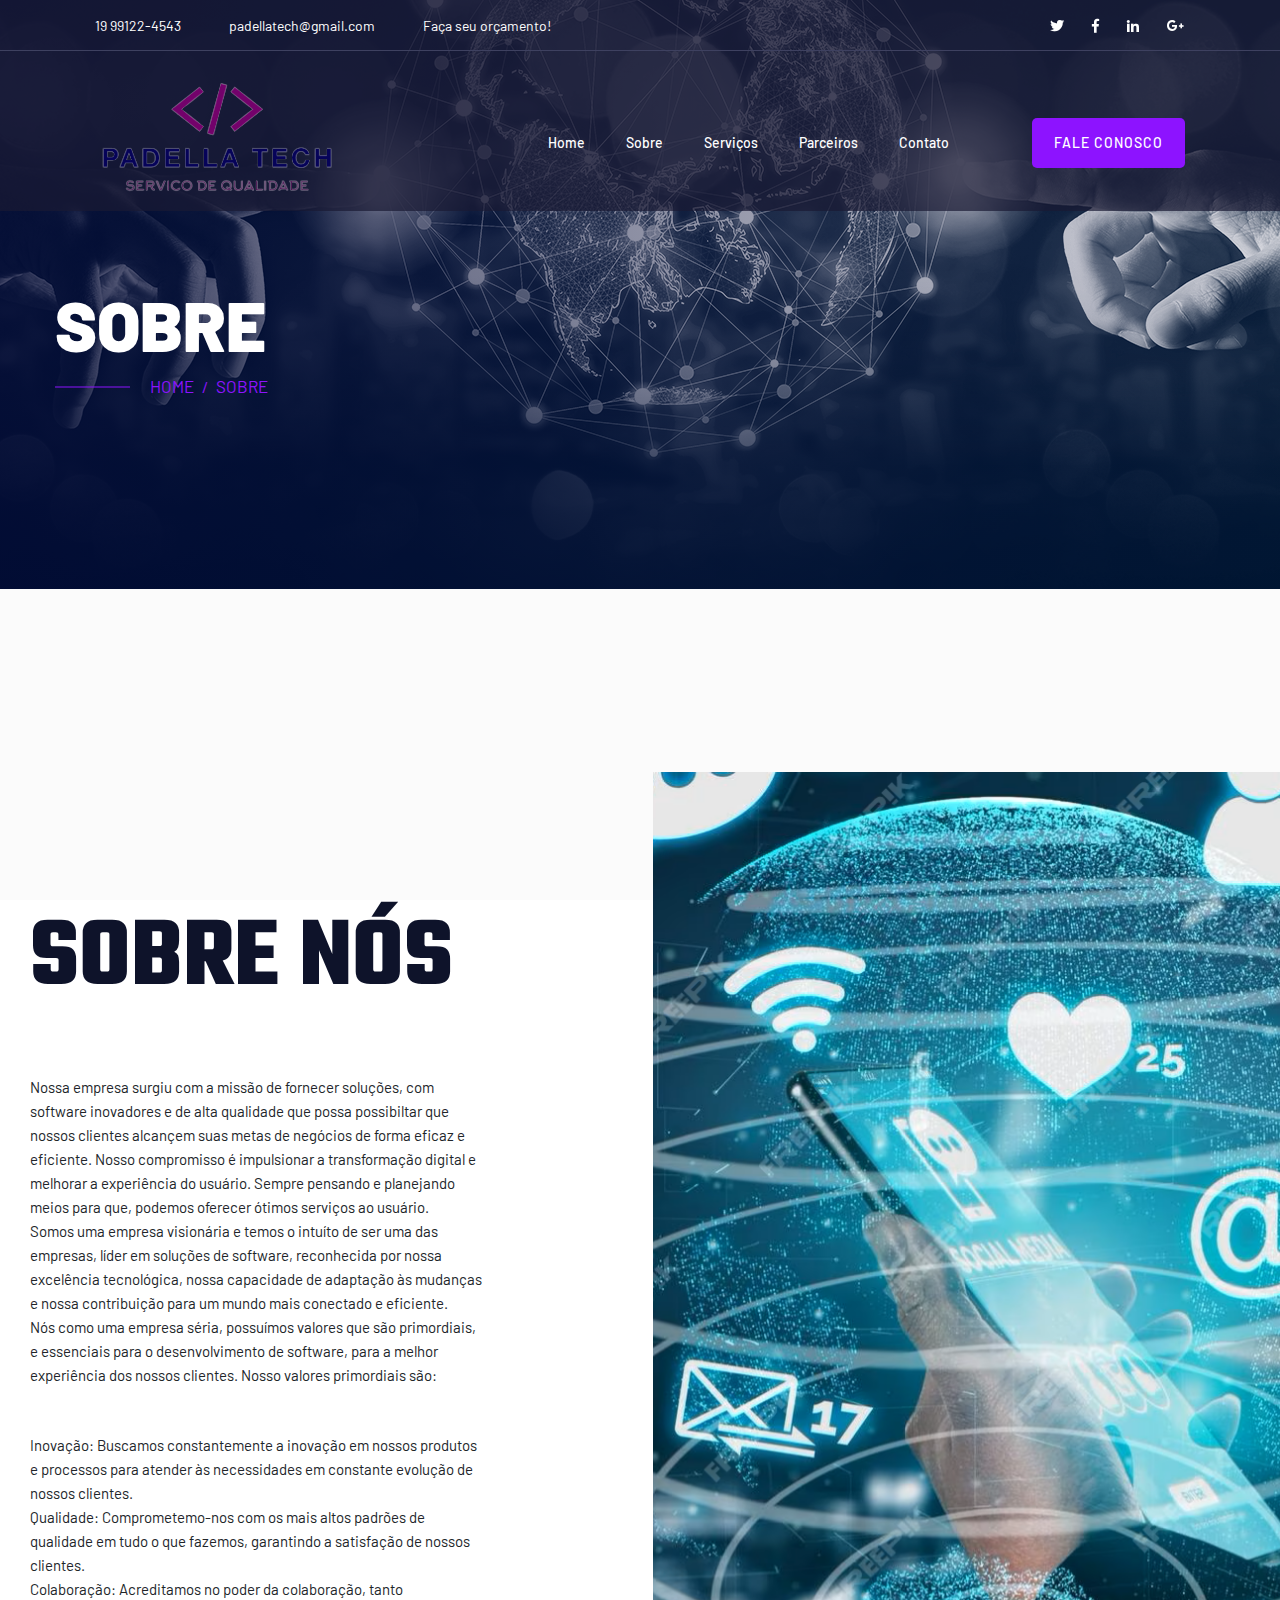
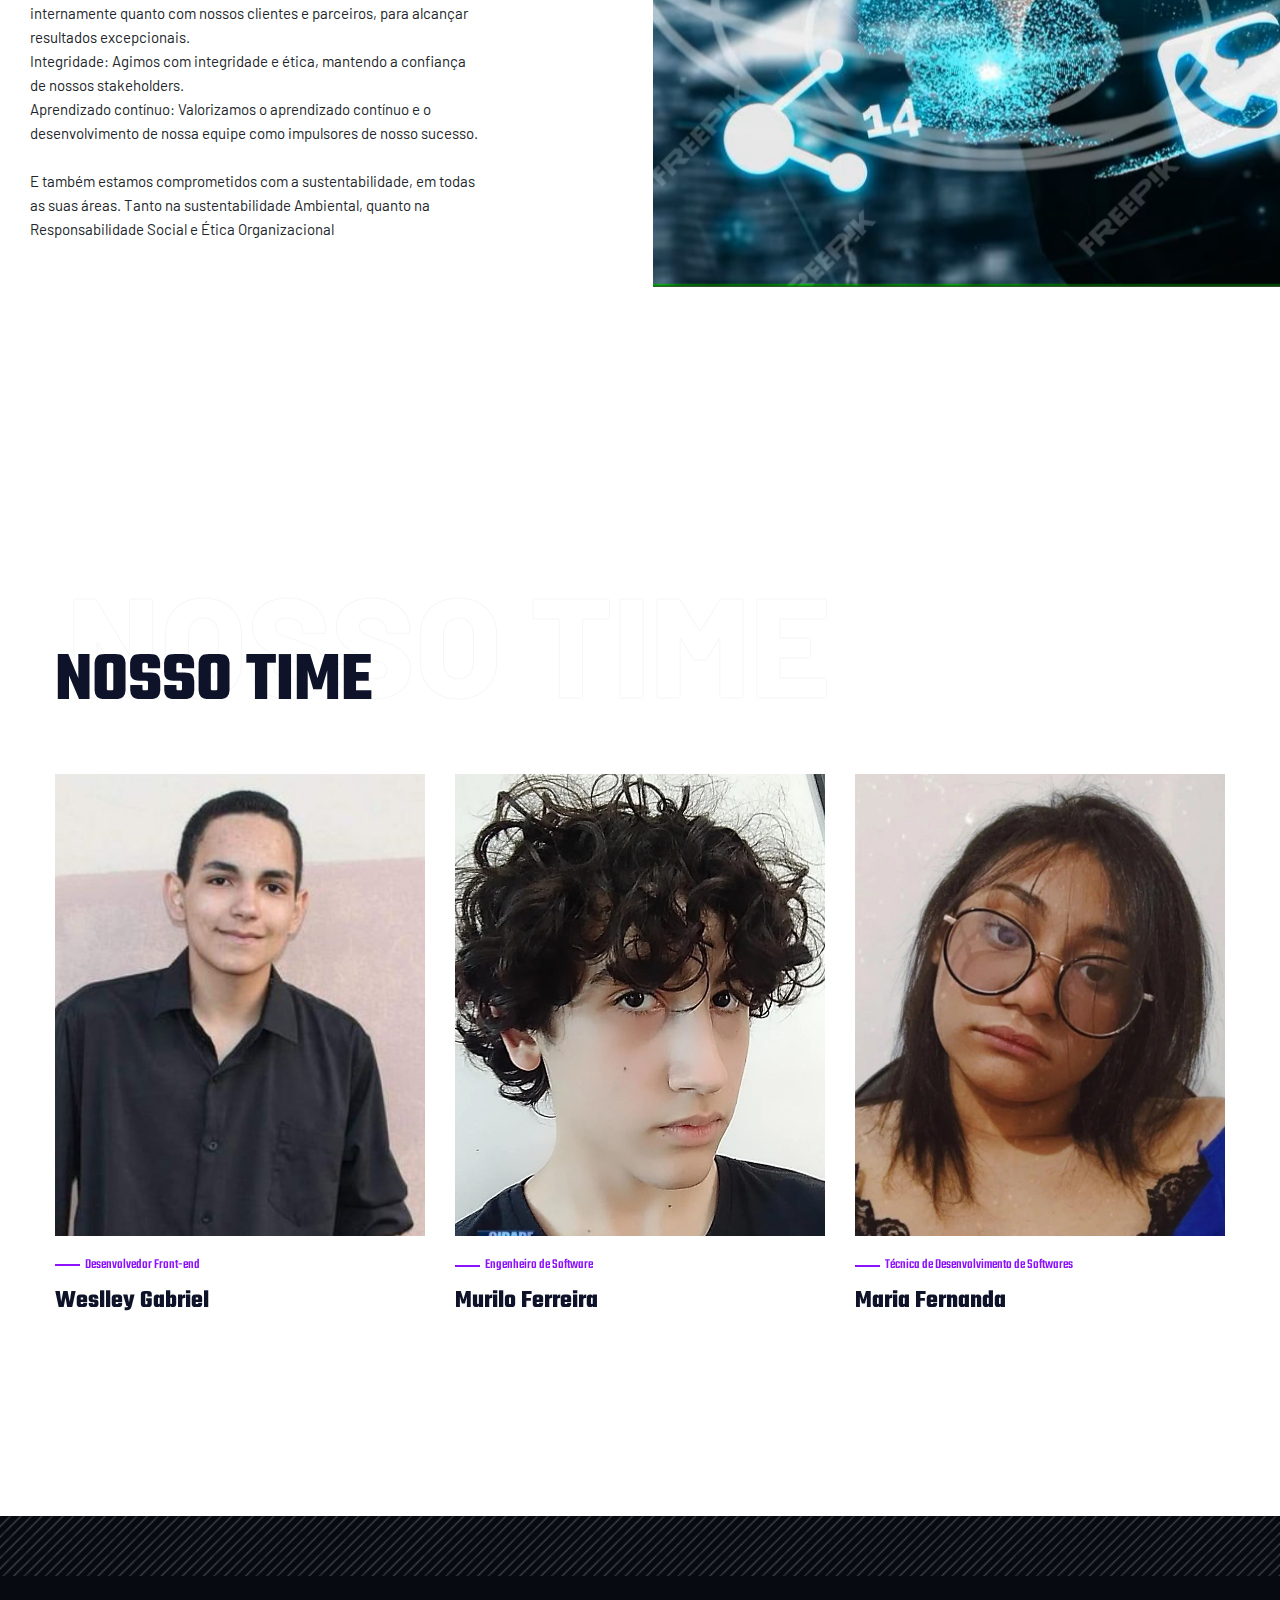
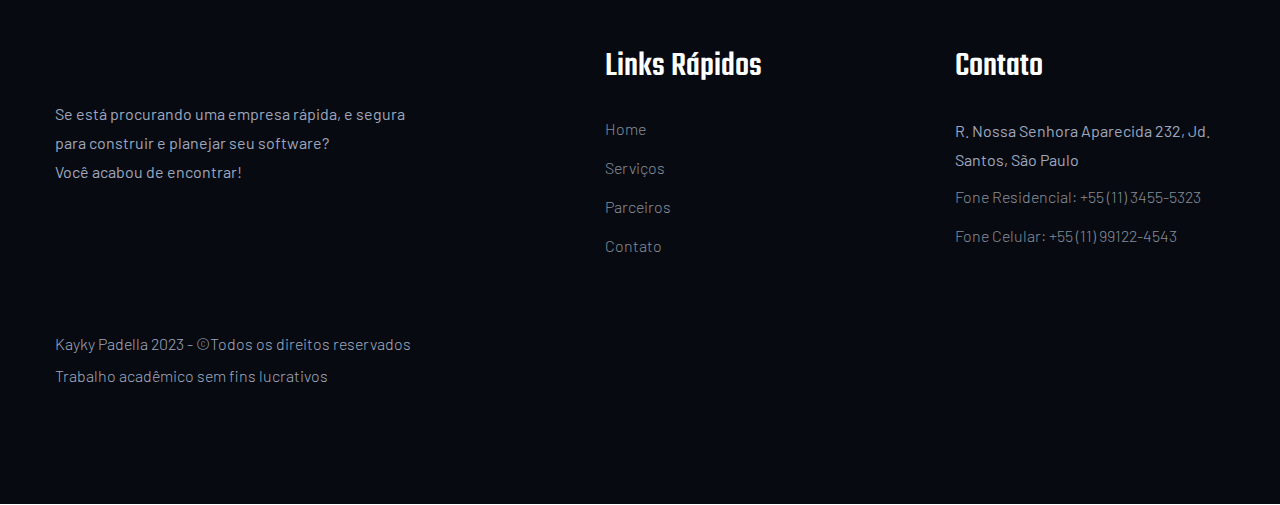
==== commit 55b6246f: "Update about.html" ====
--- a/about.html
+++ b/about.html
@@ -86,7 +86,7 @@
                                             <li><a href="about.html">Sobre</a></li>
                                             <li><a href="services.html">Serviços</a></li>
                                             <li><a href="project.html">Parceiros</a></li>
-					    <li><a href="contact.html" class="btn">Contato</a></li>
+					    <li><a href="contact.html" >Contato</a></li>
                                         </ul>
                                     </nav>
                                 </div>
